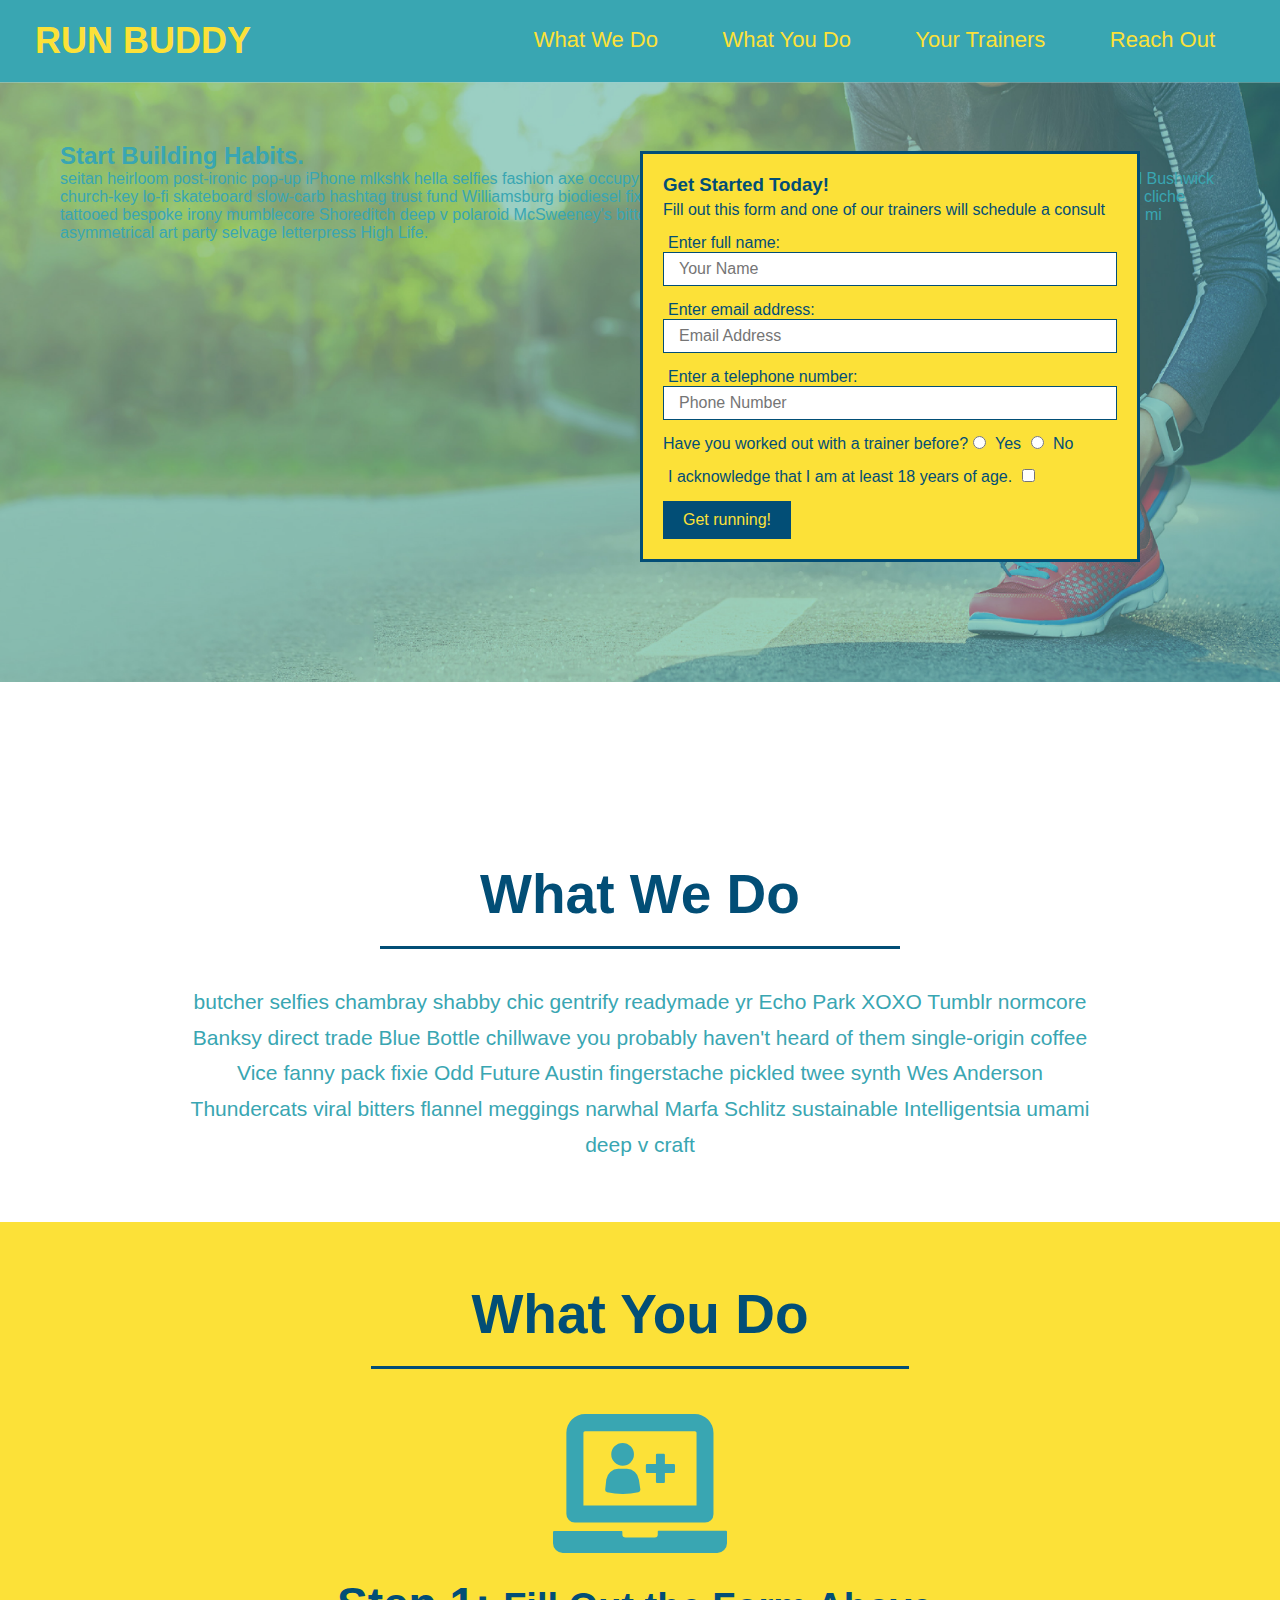
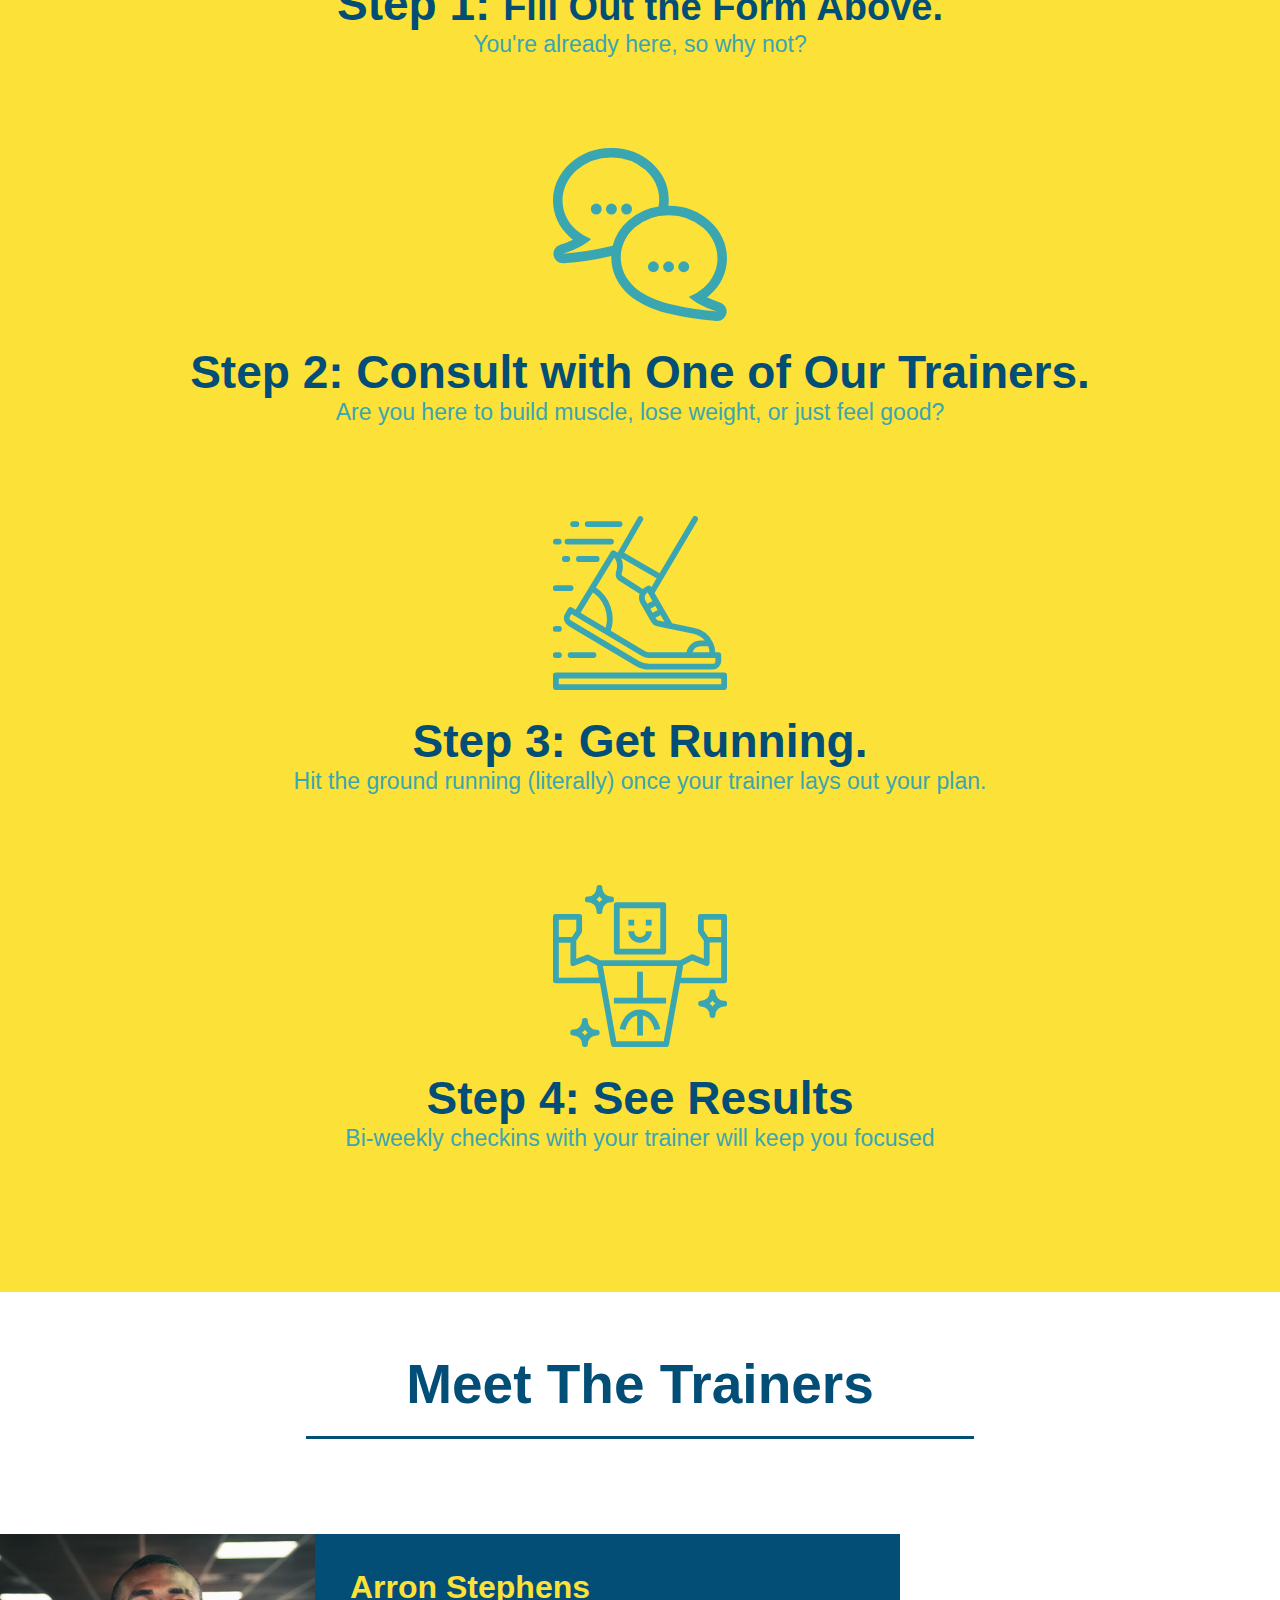
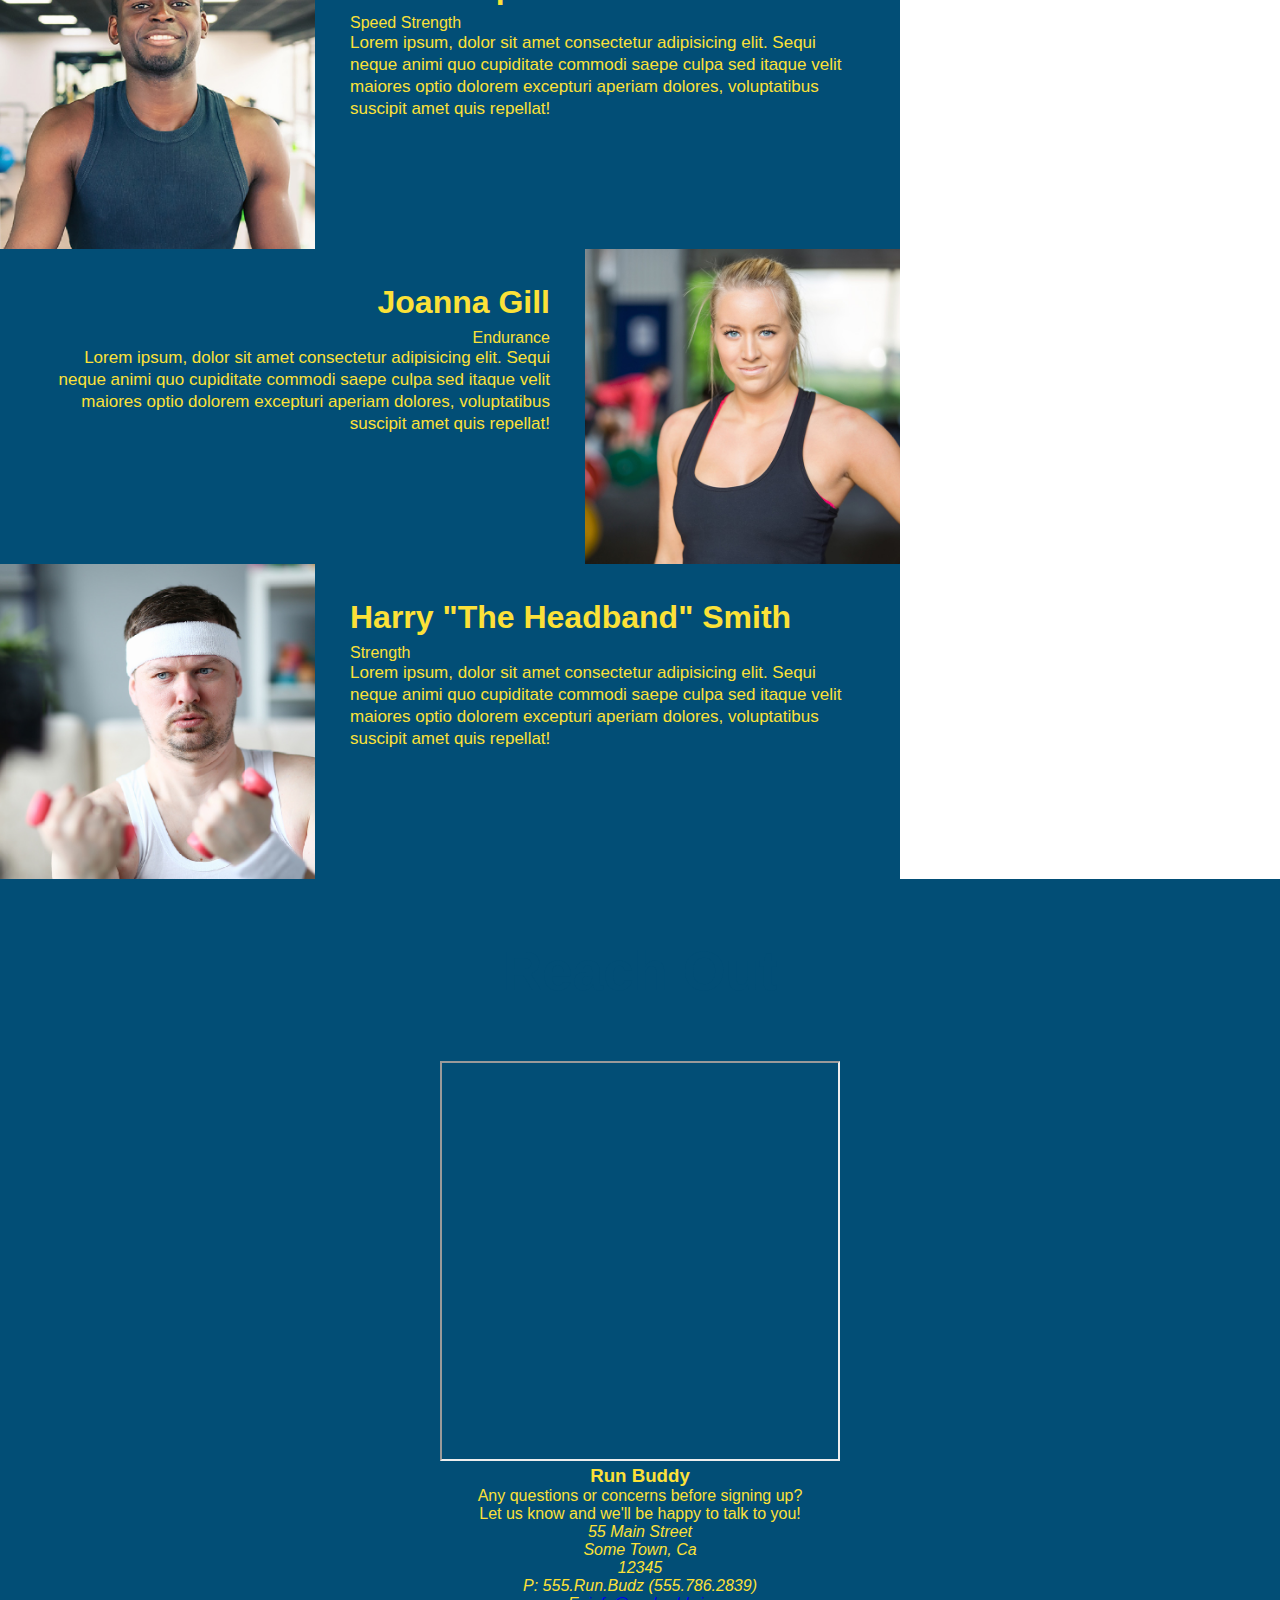
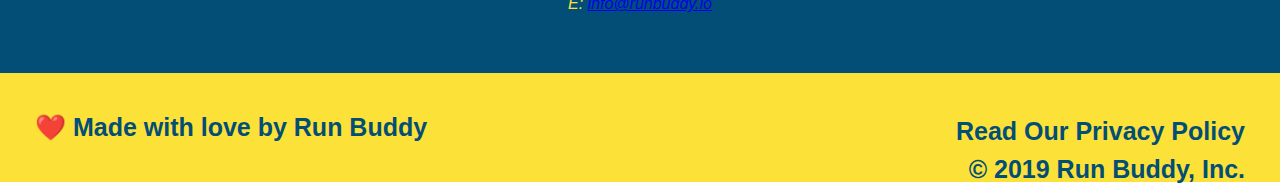
==== index.html @ 5623101f "add content to hero, replace image" ====
<!DOCTYPE html>
<html>
    <head>
        <meta charset="UTF-8" />
        <link rel="stylesheet" href="./assets/style.css" />
    </head>
    <body>
        <header>
        <h1>
            <a href="/">RUN BUDDY</a>
        </h1>
        <nav>
            <!-- Unordered list element-->
            <ul>
                <!--List item element-->
                <li>
                    <!--Anchor element-->
                    <a href="#what-we-do"> What We Do</a>
                </li>
                <li>
                    <a href="#what-you-do">What You Do</a>
                </li>
                <li>
                    <a href="#your-trainers">Your Trainers</a>
                </li>
                <li>
                    <a href="#reach-out">Reach Out</a>
                </li>
            </ul>
        </nav>
        </header>
        <section class="hero">
            <div class="hero-cta">
                <h2>Start Building Habits.</h2>
                <p>
                    seitan heirloom post-ironic pop-up iPhone mlkshk hella selfies fashion axe occupy readymade put a bird on it messenger bag Wes Anderson Schlitz plaid Bushwick church-key lo-fi skateboard slow-carb hashtag trust fund Williamsburg biodiesel fixie farm-to-table 8-bit banjo XOXO Banksy chillwave bicycle rights retro cliche tattooed bespoke irony mumblecore Shoreditch deep v polaroid McSweeney's bitters cray gentrify tofu Marfa you probably haven't heard of them yr banh mi asymmetrical art party selvage letterpress High Life.
                </p>
            </div>
            <div class="hero-form"><h3>Get Started Today!</h3>
                <p>Fill out this form and one of our trainers will schedule a consult</p>
             <!-- Add form element -->
            <form>
                <label for="name">Enter full name:</label>
                <input type="text" placeholder="Your Name" name="name" id="name" class="form-input"/>
                <label for="email">Enter email address:</label>
                <input type="email"placeholder="Email Address" name="email" id="email" class="form-input"/>
                <label for="phone">Enter a telephone number:</label>
                <input type="tel" placeholder="Phone Number" name="phone" id="phone" class="form-input"/>
                <p>
                    Have you worked out with a trainer before?
                    <input type="radio" name="trainer-confirm" id="trainer-yes" />
                    <label for="trainer-yes">Yes</label>
                    <input type="radio" name="trainer-confirm" id="trainer-no" />
                    <label for="trainer-no">No</label>
                </p> 
                <p>
                    <label for="checkbox">
                        I acknowledge that I am at least 18 years of age.
                    </label>
                    <input type="checkbox" name="age-confirm"  id="checkbox" />
                </p>
                <button type="submit">
                    Get running!
                </button>
            </form>
            </div>
        </section>
        <!-- end hero-->
    <section>
    </section>
    <!-- "what we do" section-->
    <section id="what-we-do" class="intro">
        <h2 class="section-title primary-border"> What We Do</h2>
        <p>
            butcher selfies chambray shabby chic gentrify readymade yr Echo Park XOXO Tumblr normcore Banksy direct trade Blue Bottle chillwave you probably haven't heard of them single-origin coffee Vice fanny pack fixie Odd Future Austin fingerstache pickled twee synth Wes Anderson Thundercats viral bitters flannel meggings narwhal Marfa Schlitz sustainable Intelligentsia umami deep v craft
        </p>
    </section>
    <!--"what you do" section-->
    <section id="what-you-do" class="steps">
        <h2 class="section-title secondary-border">What You Do</h2>
        <div>
            <!-- insert this img element-->
            <img src="./assets/step-1.svg" alt="" />
            <h3>Step 1: <span>Fill Out the Form Above.</span></h3>
            <p>You're already here, so why not?</p>
        </div>
        <div>
            <img src="./assets/step-2.svg" alt="" />
            <h3>Step 2: Consult with One of Our Trainers.</h3>
            <p>Are you here to build muscle, lose weight, or just feel good?</p>
            </div>

            <div>
                <img src="assets/step-3.svg" alt="" />
                <h3>Step 3: Get Running.</h3>
                <p>Hit the ground running (literally) once your trainer lays out your plan.</p>
            </div>
            <div>
                <img src="assets/step-4.svg" alt="" />
                <h3>Step 4: See Results</h3>
                <p>Bi-weekly checkins with your trainer will keep you focused</p>
            </div>
    </section>
    <!--"meet the trainers" section-->
    <section id="your-trainers" class="trainers">
        <h2 class="section-title primary-border">Meet The Trainers</h2>
    </section>
    <article class="trainer">
        <img src="./assets/trainer-1.jpg" alt="Arron Stephens in his workout clothes, ready to pump iron" />
        <div class="trainer-bio text-left">
            <h3> Arron Stephens</h3>
            <h4>Speed Strength</h4>
            <p>Lorem ipsum, dolor sit amet consectetur adipisicing elit. Sequi neque animi quo cupiditate commodi saepe culpa sed
                itaque velit maiores optio dolorem excepturi aperiam dolores, voluptatibus suscipit amet quis repellat!
            </p>
        </div>
    </article>
    <article class="trainer">
        <div class="trainer-bio text-right">
            <h3>Joanna Gill</h3>
            <h4>Endurance</h4>
            <p>Lorem ipsum, dolor sit amet consectetur adipisicing elit. Sequi neque animi quo cupiditate commodi saepe culpa sed
                itaque velit maiores optio dolorem excepturi aperiam dolores, voluptatibus suscipit amet quis repellat!
              </p>
        </div>
        <img src="./assets/trainer-2.jpg" alt="Joanna Gill cooling off after a workout" />
    </article>
    <article class="trainer">
        <img src="./assets/trainer-3.jpg" alt="Harry Smith wearing a headband" />
        <div class="trainer-bio text-left">
            <h3>Harry "The Headband" Smith</h3>
            <h4>Strength</h4>
            <p>Lorem ipsum, dolor sit amet consectetur adipisicing elit. Sequi neque animi quo cupiditate commodi saepe culpa sed
                itaque velit maiores optio dolorem excepturi aperiam dolores, voluptatibus suscipit amet quis repellat!
            </p>
        </div>
    </article>
    <!--"reach out" section-->
    <section id="reach-out" class="contact">
        <h2 class="section-title secondary-border">Reach Out</h2>
        <div class="contact-info">
            <iframe src="https://www.google.com/maps/embed?pb=!1m18!1m12!1m3!1d3147.1079747227936!2d-120.42364418397035!3d37.92790791110593!2m3!1f0!2f0!3f0!3m2!1i1024!2i768!4f13.1!3m3!1m2!1s0x8090c49129b6ac57%3A0xb56c7eb95a2cd8bd!2sMain%20St%2C%20California%2095327!5e0!3m2!1sen!2sus!4v1616426329495!5m2!1sen!2sus">
                style="border:0;"
                allowfullscreen=""
                loading="lazy">
            </iframe>
        </div>
        <div>
            <h3>Run Buddy</h3>
            <p>
                Any questions or concerns before signing up?
                <br />
                Let us know and we'll be happy to talk to you!
            </p>
            <address>
                55 Main Street <br/>
                Some Town, Ca <br/>
                12345<br />
                P: 555.Run.Budz (555.786.2839)<br/>
                E: <a href="mailto:info@runbuddy.io">info@runbuddy.io</a>
            </address>
        </div>
    </section>
    <!--footer-->
    <footer>
        <h2><div>
            <a"./privacy-policy.html">Read Our Privacy Policy</a><br />
            &copy; 2019 Run Buddy, Inc.
          </div>❤️ Made with love by Run Buddy</h2>
    <link rel="stylesheet" href="./assets/css/style.css" />
    </footer>
</body>
</html>
---- assets/style.css ----
* {
  margin: 0;
  padding: 0;
  box-sizing: border-box;
}
body {
    /* more on this crazy alphanumerical value in a minute! */
    color: #39a6b2;
    font-family: Helvetica, Arial, sans-serif;
  }
  /* apply styles to <header> */
header {
    padding: 20px 35px;
    background-color: #39a6b2;
  }
  header h1 {
    font-weight: bold;
    font-size: 36px;
    color: #fce138;
    margin: 0;
    display: inline;
  }
  
  header a {
    text-decoration: none;
    color: #fce138;
  }
  header nav {
    float: right;
    margin: 7px 0;
  }
  header nav ul li {
    display: inline;
  }
  header nav ul li a {
    margin: 0 30px;
    font-weight: lighter;
    font-size: 22px;
  }
  footer {
    background: #fce138;
    width: 100%;
    padding: 40px 35px;
  }
  footer h2 {
  display: inline;
  color: #024e76;
  font-size: 25px;
  margin: 0;
}
footer div {
  float: right;
  line-height: 1.5;
  text-align: right;
}
footer a {
  color: #024e76;
}
section {
  padding:60px;
}
/* Hero Style Start */
.hero {
  background-image: url("hero-bg.jpg");
  height: 600px;
  background-size: cover;
  background-position: center;
  position:relative;
}
/*Hero Style End */
.hero-form {
  color: #024e76;
  background-color: #fce138;
  padding: 20px;
  width:500px;
  border: solid 3px #024e76;
  position:absolute;
  bottom: 120px;
  right: 140px;


}
.hero-form p {
  margin: 5px 0 15px 0;
}
.h3 {
  font-size: 7px;
  margin: 0;
}
.form-input{
  border: 1px solid #024e76;
  display:block;
  padding: 7px 15px;
  font-size: 16px;
  color: #024e76;
  width: 100%;
  margin-bottom: 15px
}
.hero-form label {
  margin: 0 5px;
}
.hero-form button {
  color: #fce138;
  background-color: #024e76;
  border: none;
  padding: 10px 20px;
  font-size: 16px;
}
.intro {
  text-align: center;
}
.intro p {
  line-height: 1.7;
  color: #39a6b2;
  width: 80%;
  font-size: 21px;
  margin: 0 auto;
}
.steps {
  text-align: center;
  background: #fce138;
}
.section-title {
  font-size: 55px;
  color: #024e76;
  margin-bottom: 35px;
  padding: 0 100px 20px 100px;
  display: inline-block;
  border-bottom: 3px solid;
}

.primary-border {
  border-color: #fce138;
}

.secondary-border {
  border-color: #39a6b2;
}
.steps div {
  margin-bottom: 80px;
}
.steps img {
  width: 15%;
  margin: 10px 0 ;
}
.steps h3 {
  color: #024e76;
  font-size: 46px;
  margin-top: 10px;
}
.steps p {
  color: #39a6b2;
  font-size: 23px;
}
.steps span {
  font-size: 38px;
}
.trainers {
  text-align: center;
}
.trainer {
  width: 900px;
  margin: 0 auto 30 px auto;
  background: #024e76;
  color :#fce138;
  overflow: auto
}
.trainer img {
  width: 35%;
  float: left;
}
.trainer-bio {
  padding: 35px;
  float: left;
  width: 65%;
}
.text-left {
  text-align: left;
}
.text-right {
  text-align: right;
}
.trainer-bio h3 {
  font-size: 32px;
  margin-bottom: 8px
}
.trainer-bio h4 {
  font-weight: lighter;
  font-size: 26 px;
  margin-bottom: 25 px;
}
.trainer-bio p {
  font-size: 17px;
  line-height: 1.3;
}
.contact {
  background-color: #024e76;
  text-align: center;
  color: #fce138;
}
.section-title {
  color: #024e76;
  display: inline-block;
  border-bottom: 3px solid;
  margin-bottom: 35px;

}
.contact-info iframe {
width: 400px;
height: 400px;
}
.contact-info div {
  width:410px;
  display: inline-block;
  vertical-align: top;
  text-align: left;
  margin: 30px 0 0 60px;
  color: white;
}
.contact-info h3{
color: #fce138;
font-size: 32px;
}
.contact-info p, .contact-info address {
  margin: 20px 0;
  line-height: 1.5;
  font-size: 20px;
  font-style: normal;
}
.contact-info a {
  color: #fce138;
}
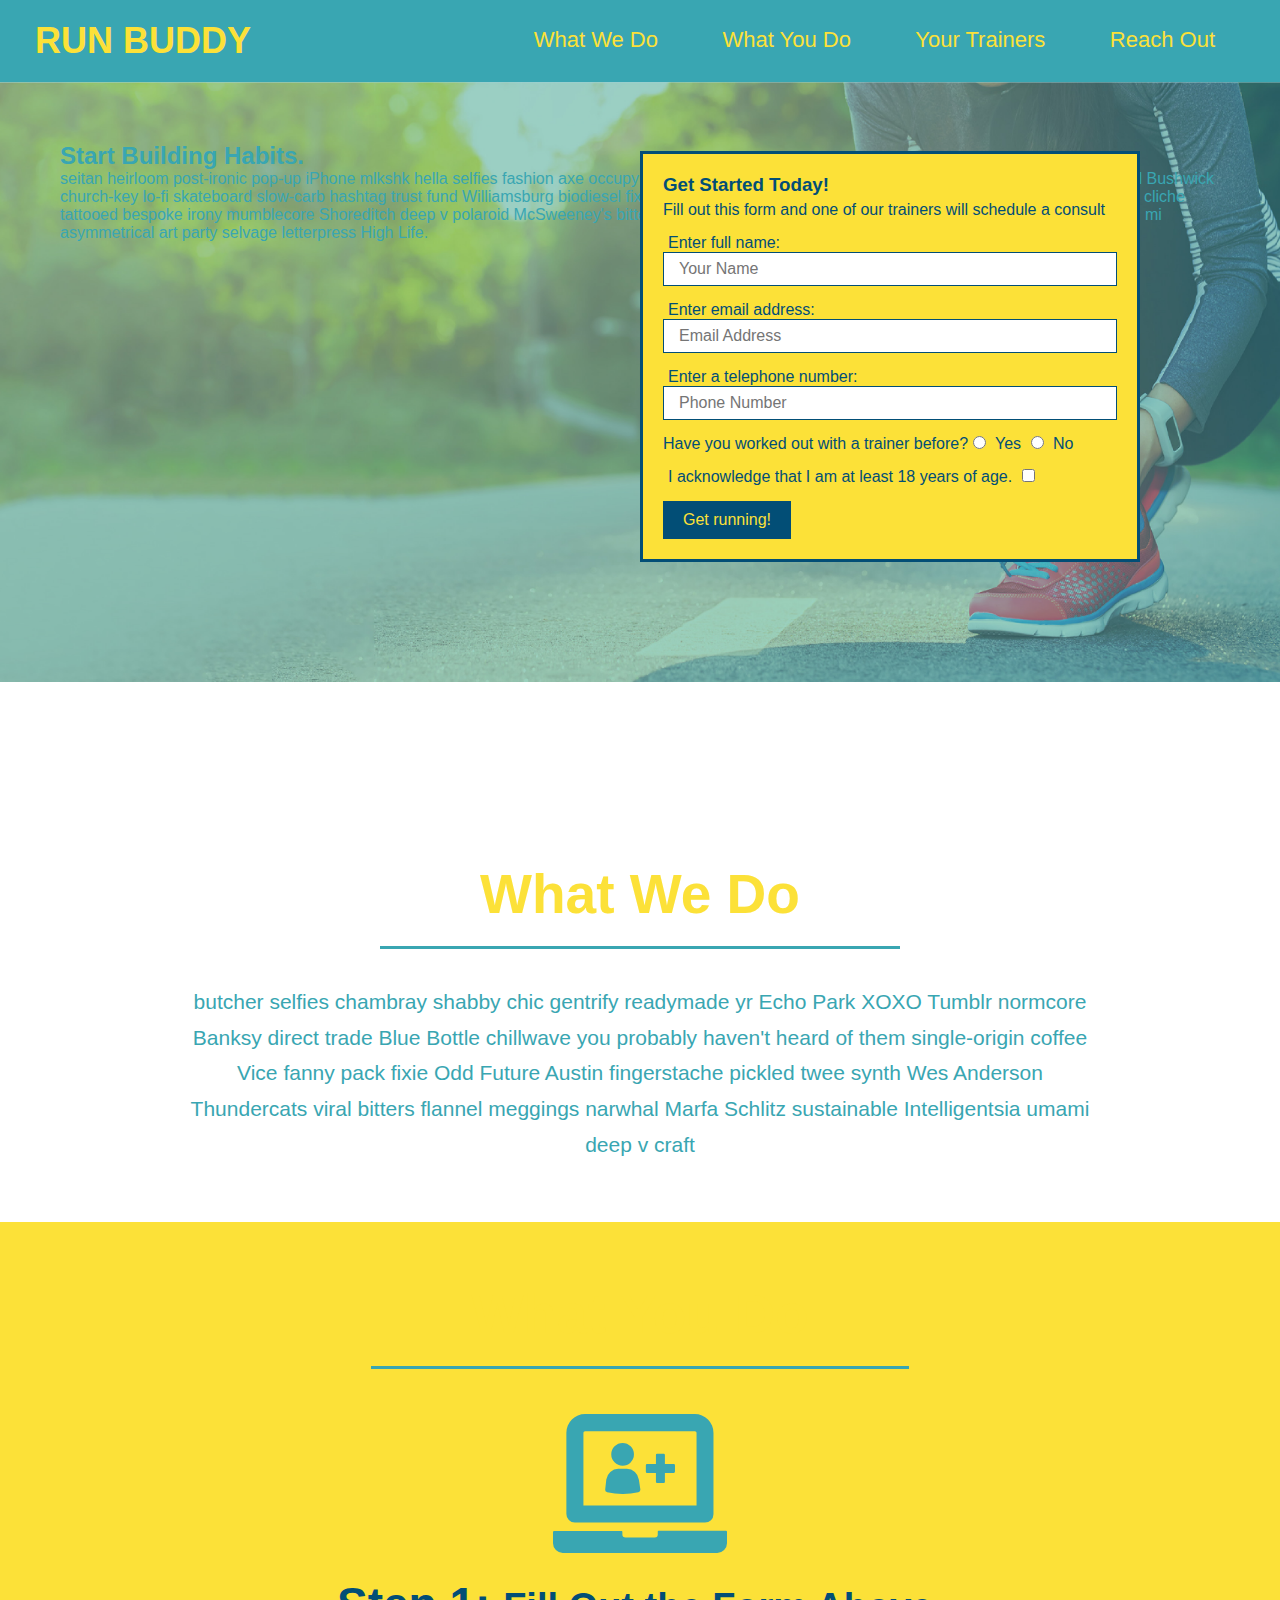
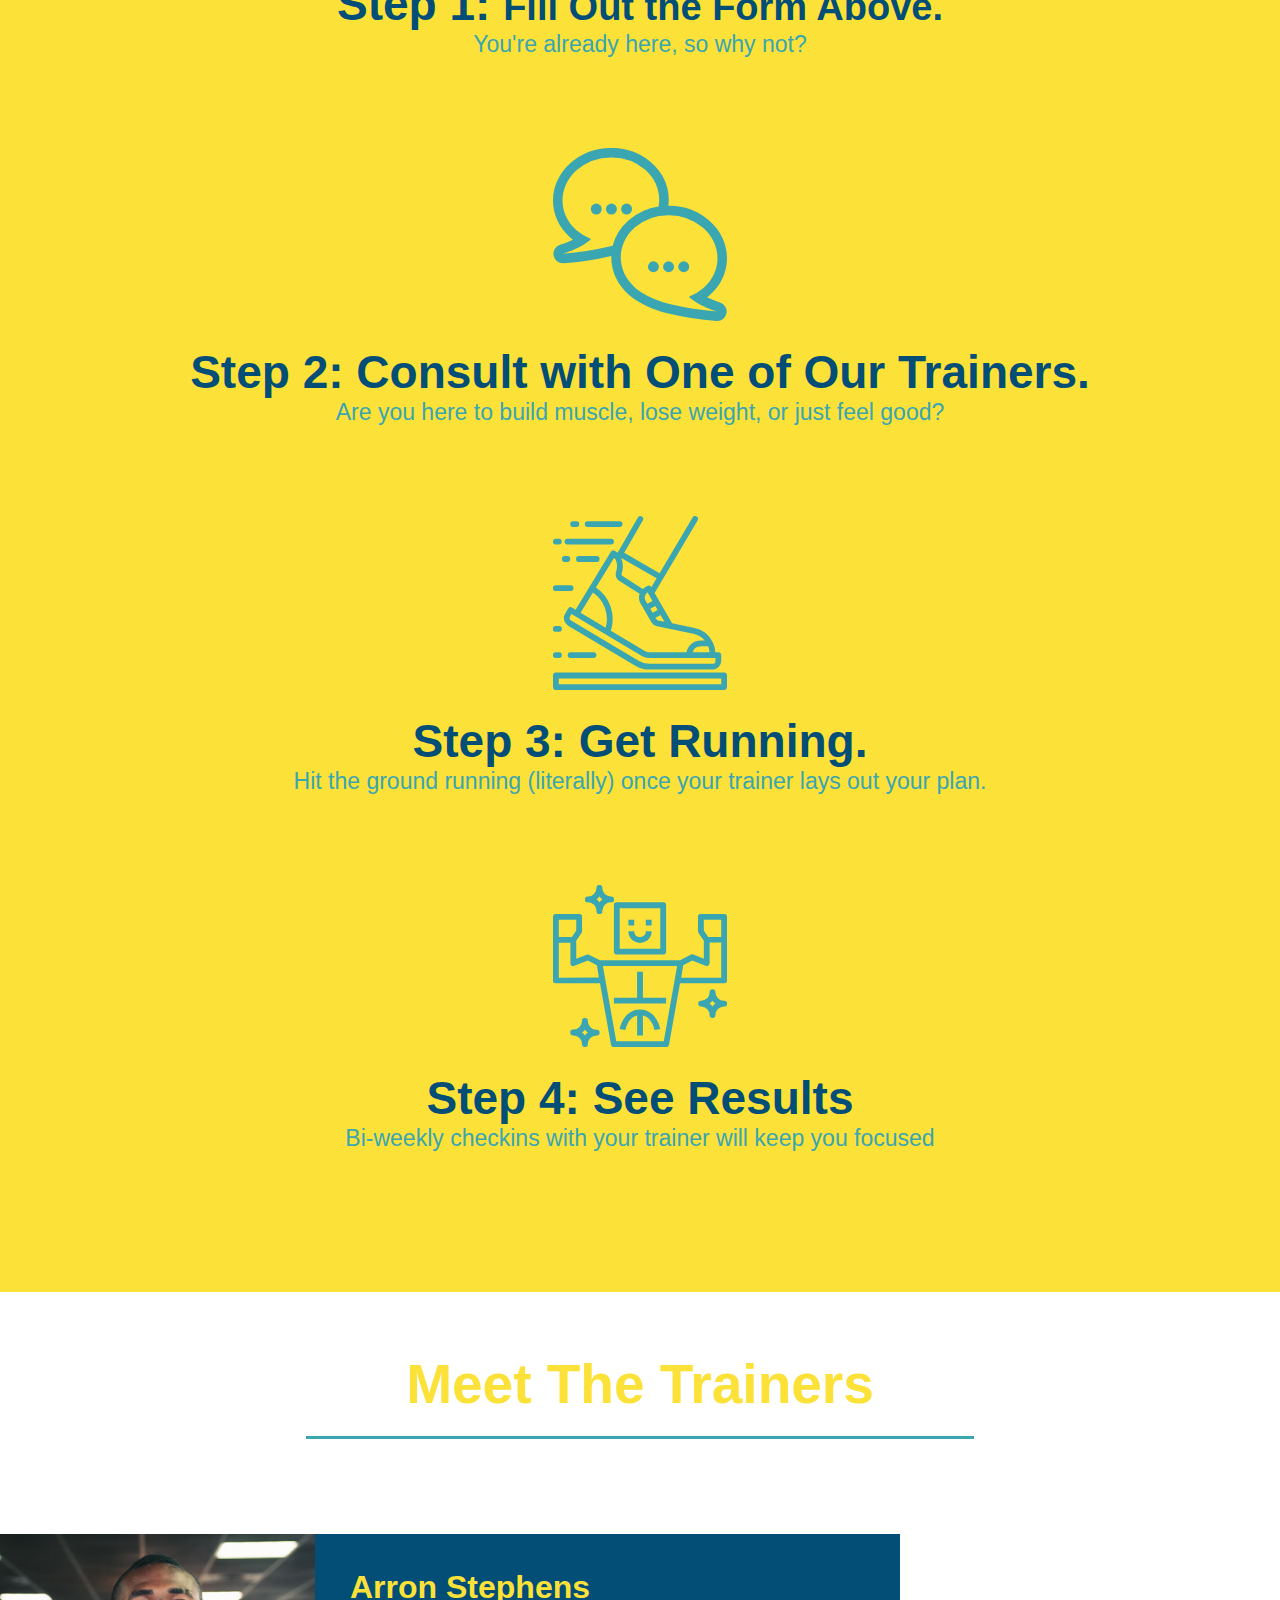
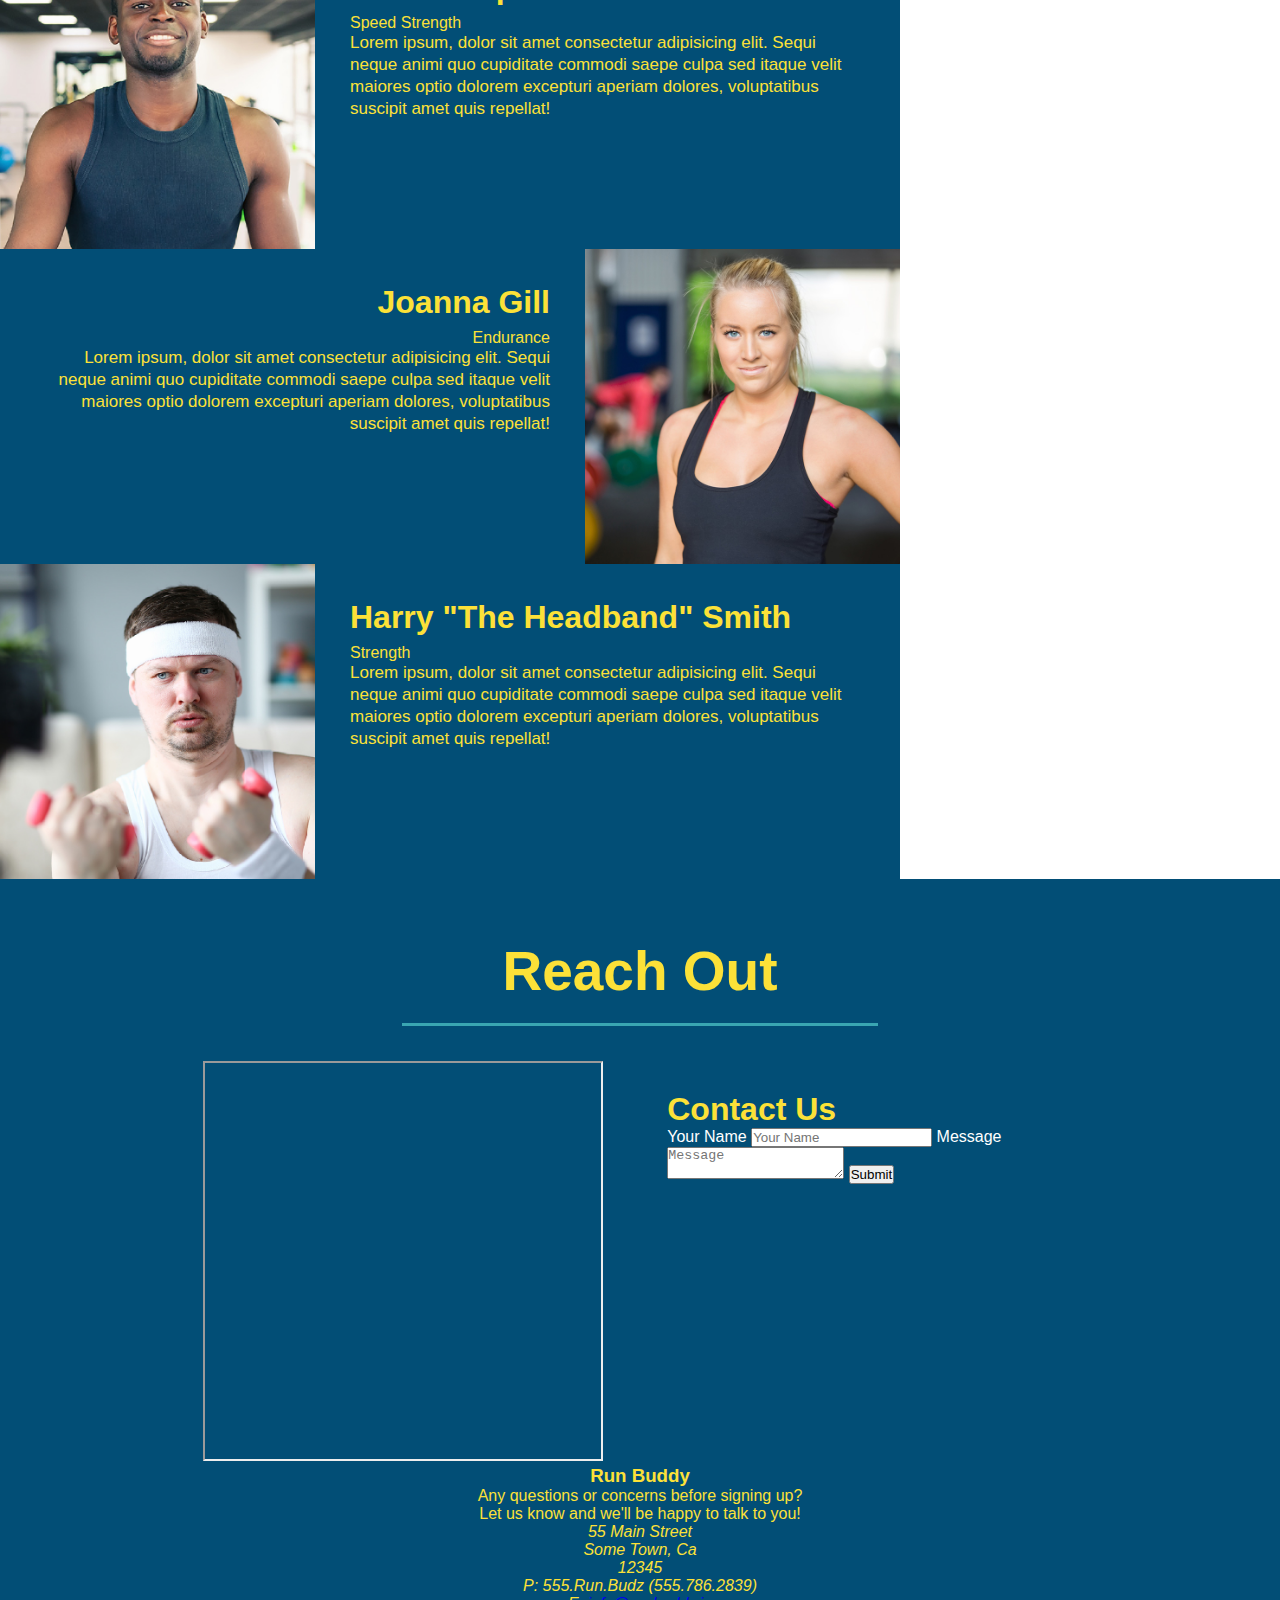
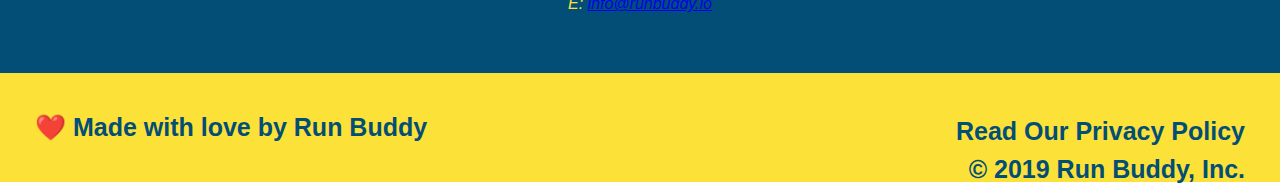
==== commit 53c90bb1: "add contact form and fix section title issue" ====
--- a/index.html
+++ b/index.html
@@ -144,6 +144,17 @@
                 allowfullscreen=""
                 loading="lazy">
             </iframe>
+            <div class="contact-form">
+            <h3>Contact Us</h3>
+            <form>
+                <label for="contact-name">Your Name</label>
+                <input type="text" id="contact-name" placeholder="Your Name" />
+
+                <label for="contact-message">Message</label>
+                <textarea id="contact-message" placeholder="Message"></textarea>
+                <button type="submit">Submit</button>
+            </form>
+        </div>    
         </div>
         <div>
             <h3>Run Buddy</h3>
--- a/assets/style.css
+++ b/assets/style.css
@@ -199,9 +199,9 @@
   color: #fce138;
 }
 .section-title {
-  color: #024e76;
+  color: #fce138;
   display: inline-block;
-  border-bottom: 3px solid;
+  border-bottom: 3px solid #39a6b2;
   margin-bottom: 35px;
 
 }
@@ -229,4 +229,4 @@
 }
 .contact-info a {
   color: #fce138;
-}+}
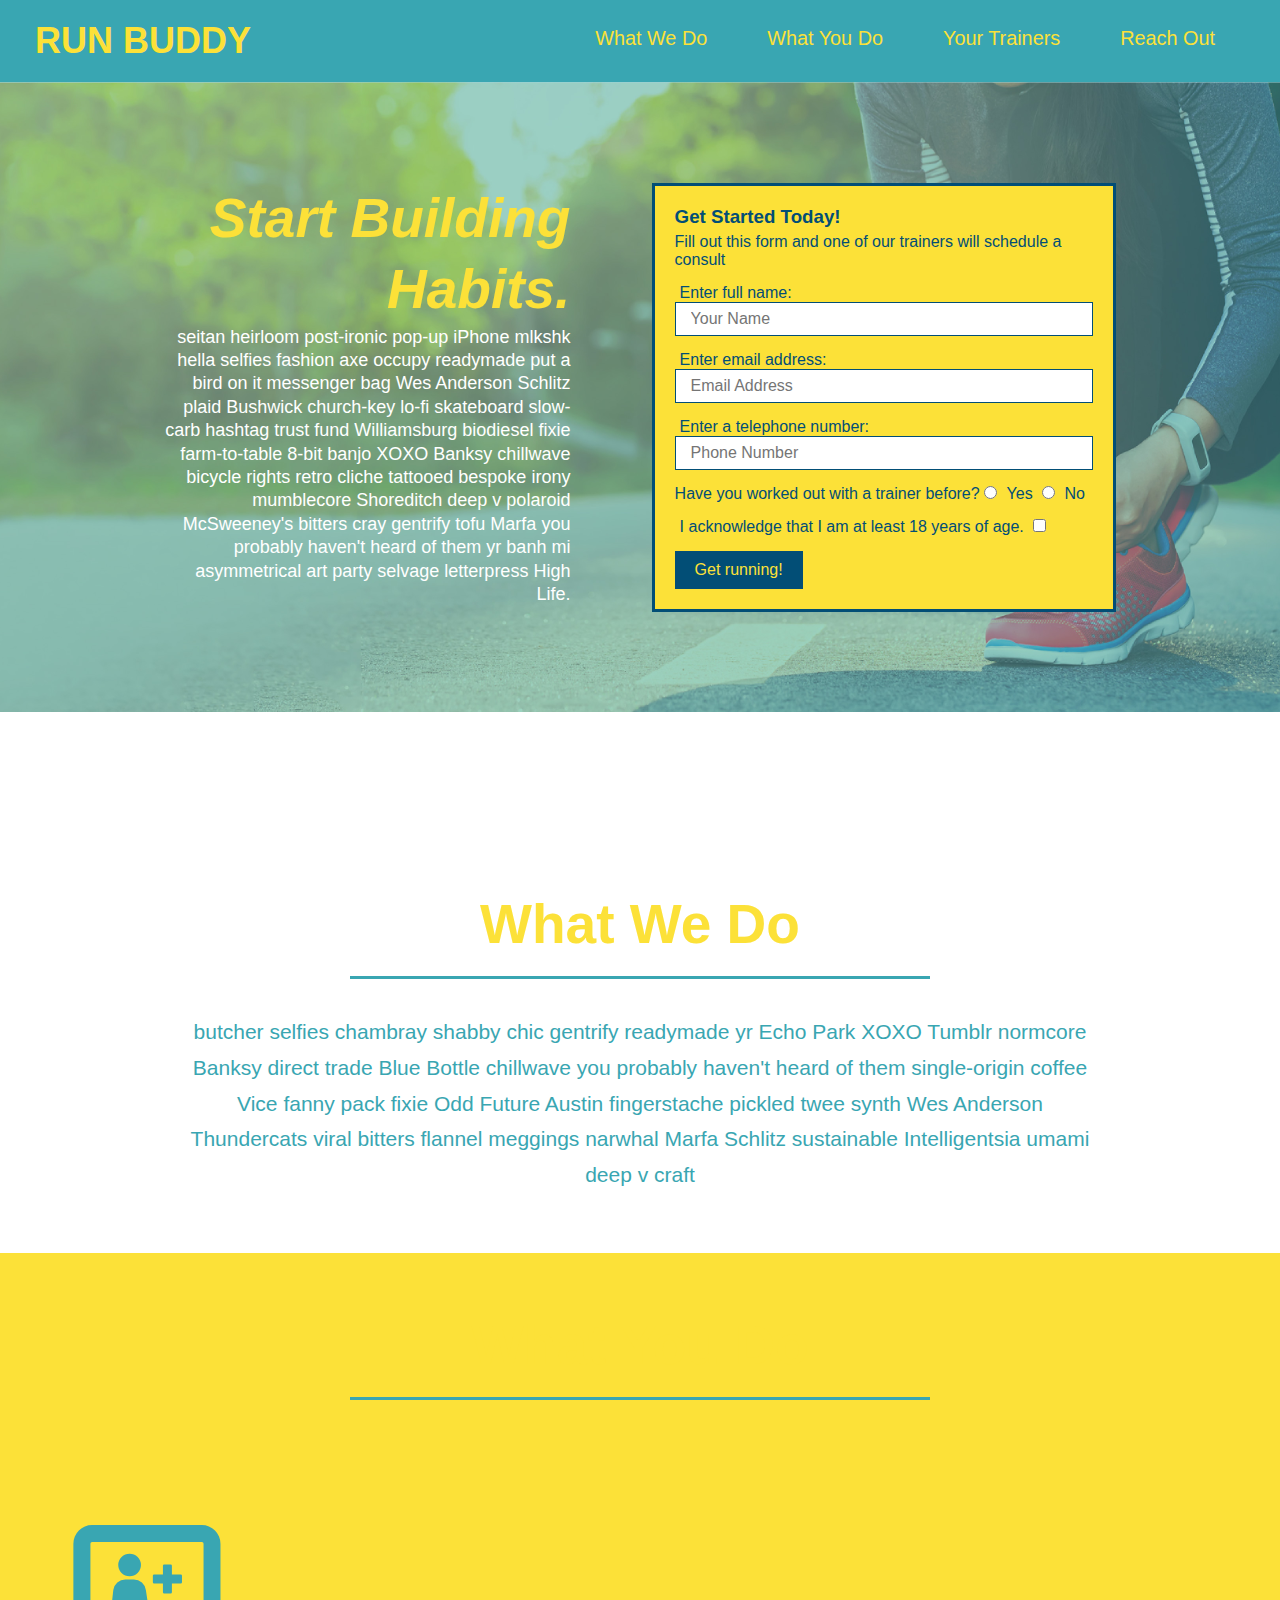
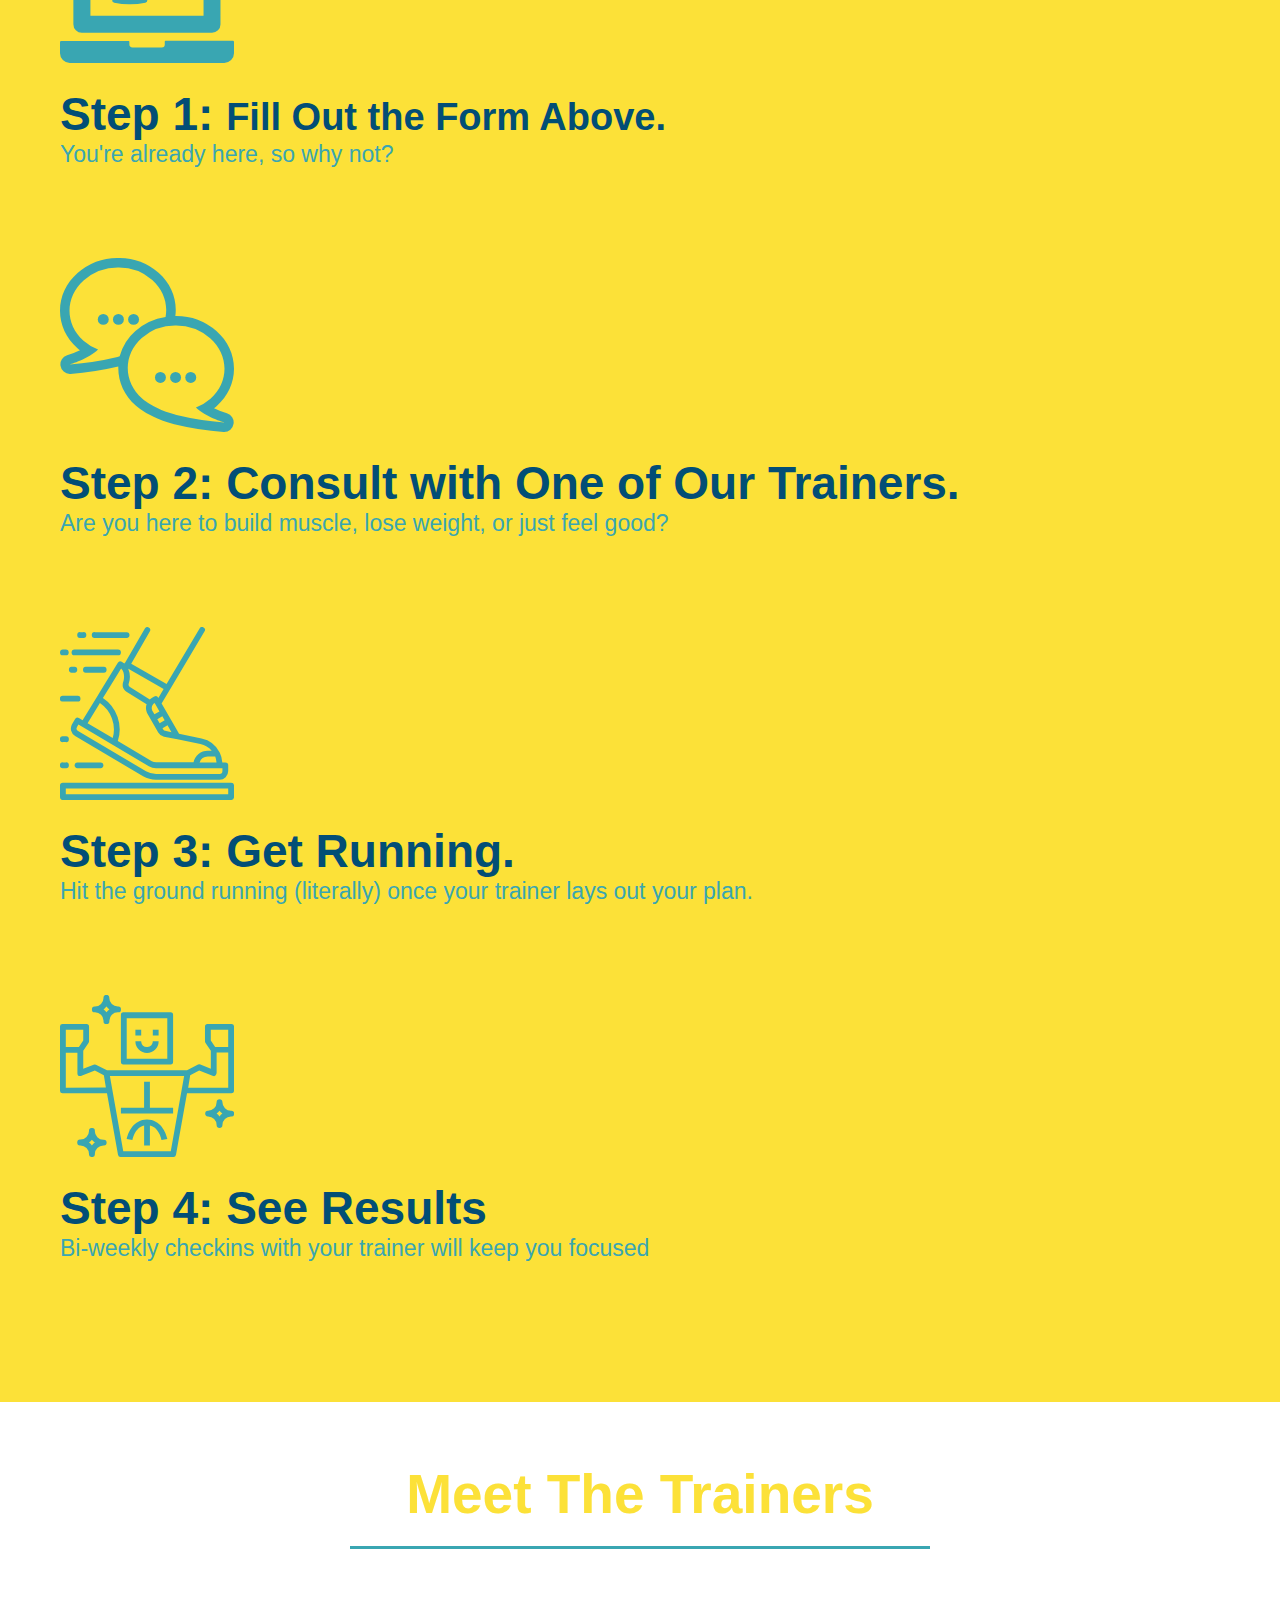
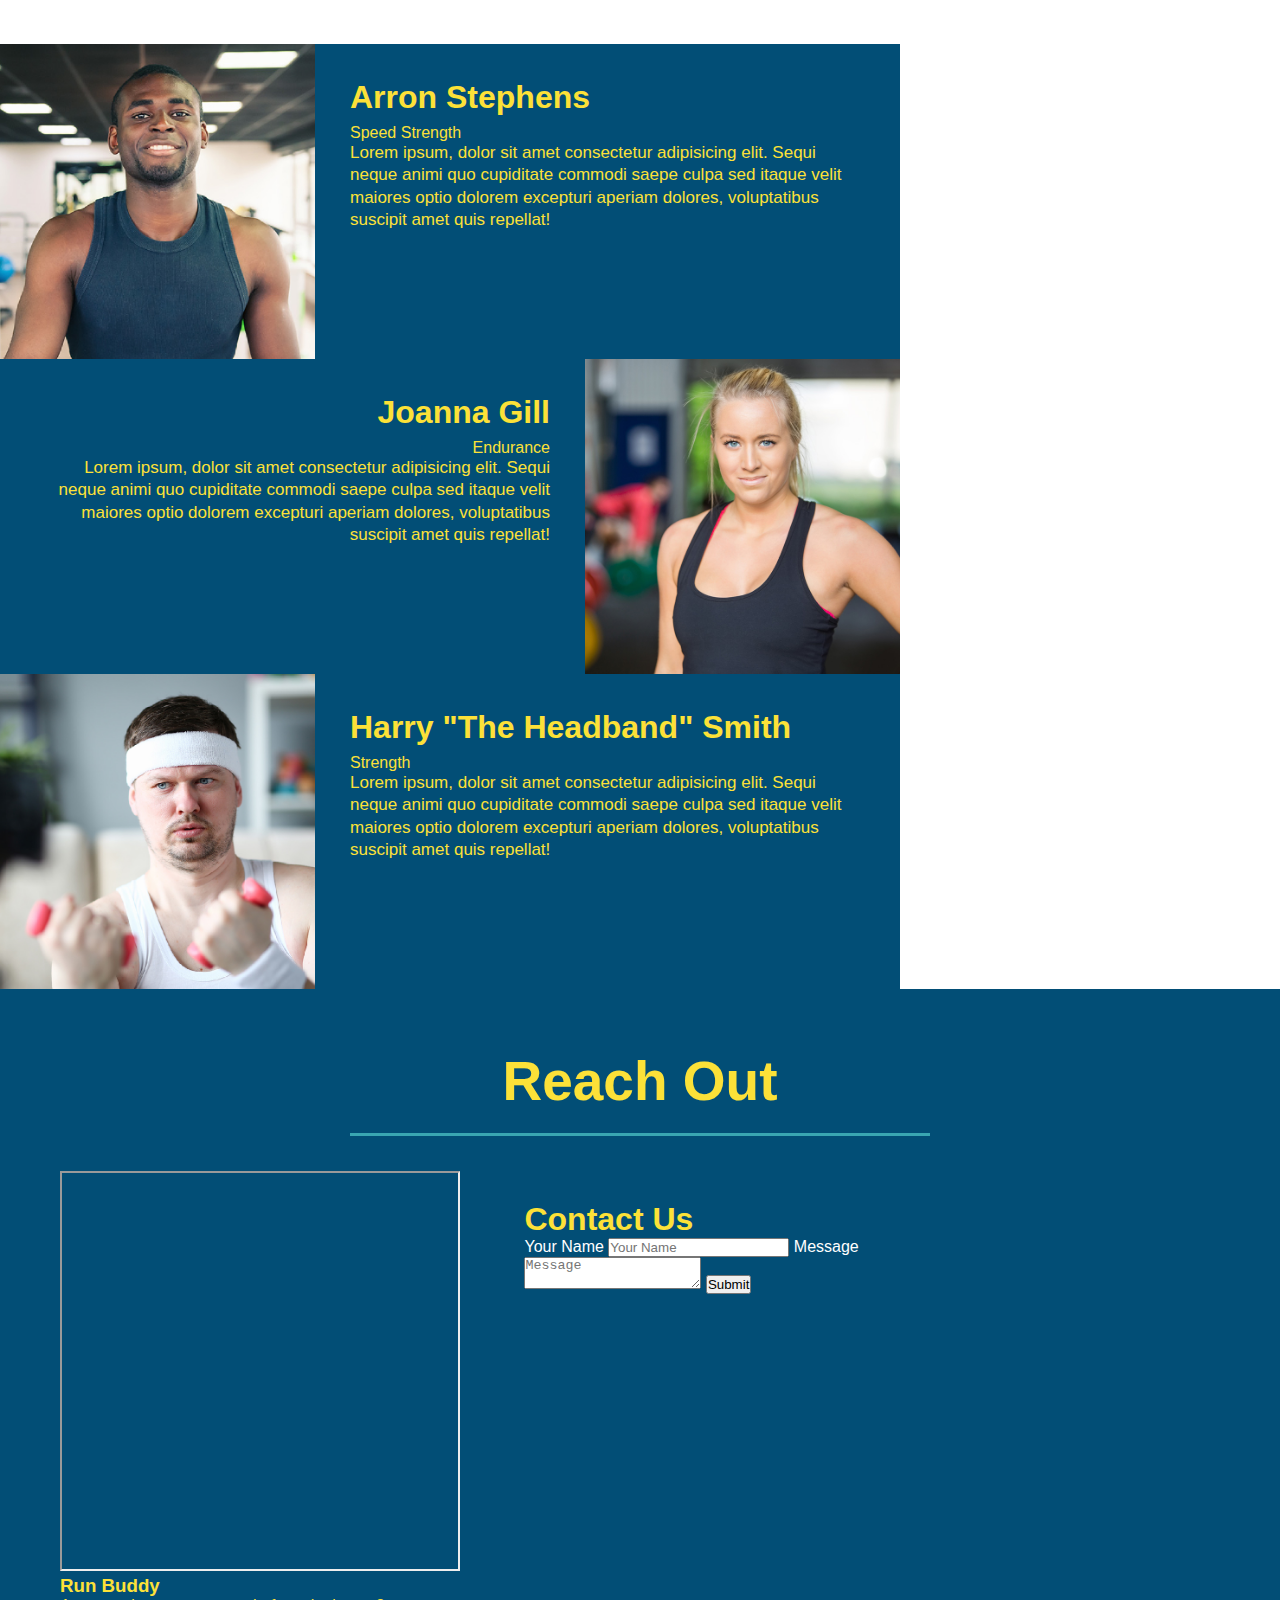
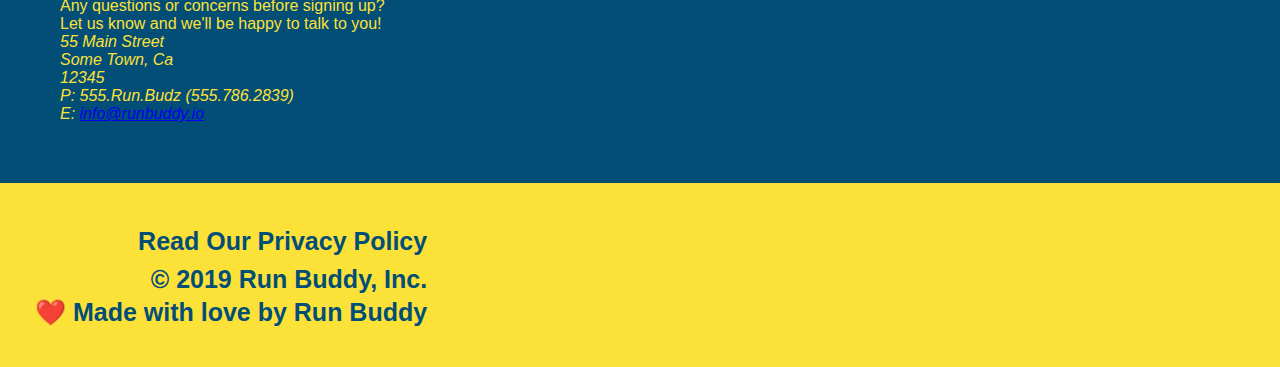
==== commit f8b03527: "flexbox stuff" ====
--- a/index.html
+++ b/index.html
@@ -70,14 +70,24 @@
     </section>
     <!-- "what we do" section-->
     <section id="what-we-do" class="intro">
-        <h2 class="section-title primary-border"> What We Do</h2>
-        <p>
+        <div class="flex-row">
+            <h2 class="section-title primary-border"> 
+                What We Do
+            </h2>
+            </div>
+            <div class="flex-row">
+            <p>
             butcher selfies chambray shabby chic gentrify readymade yr Echo Park XOXO Tumblr normcore Banksy direct trade Blue Bottle chillwave you probably haven't heard of them single-origin coffee Vice fanny pack fixie Odd Future Austin fingerstache pickled twee synth Wes Anderson Thundercats viral bitters flannel meggings narwhal Marfa Schlitz sustainable Intelligentsia umami deep v craft
         </p>
+        </div>
     </section>
     <!--"what you do" section-->
     <section id="what-you-do" class="steps">
-        <h2 class="section-title secondary-border">What You Do</h2>
+        <div class="flex-row">
+        <h2 class="section-title secondary-border">
+            What You Do
+          </h2>
+        </div>
         <div>
             <!-- insert this img element-->
             <img src="./assets/step-1.svg" alt="" />
@@ -103,7 +113,11 @@
     </section>
     <!--"meet the trainers" section-->
     <section id="your-trainers" class="trainers">
-        <h2 class="section-title primary-border">Meet The Trainers</h2>
+        <div class="flex-row">
+        <h2 class="section-title primary-border">
+            Meet The Trainers
+        </h2>
+        </div>
     </section>
     <article class="trainer">
         <img src="./assets/trainer-1.jpg" alt="Arron Stephens in his workout clothes, ready to pump iron" />
@@ -137,7 +151,11 @@
     </article>
     <!--"reach out" section-->
     <section id="reach-out" class="contact">
-        <h2 class="section-title secondary-border">Reach Out</h2>
+        <div class="flex-row">
+        <h2 class="section-title secondary-border">
+            Reach Out
+        </h2>
+        </div>
         <div class="contact-info">
             <iframe src="https://www.google.com/maps/embed?pb=!1m18!1m12!1m3!1d3147.1079747227936!2d-120.42364418397035!3d37.92790791110593!2m3!1f0!2f0!3f0!3m2!1i1024!2i768!4f13.1!3m3!1m2!1s0x8090c49129b6ac57%3A0xb56c7eb95a2cd8bd!2sMain%20St%2C%20California%2095327!5e0!3m2!1sen!2sus!4v1616426329495!5m2!1sen!2sus">
                 style="border:0;"
--- a/assets/style.css
+++ b/assets/style.css
@@ -12,44 +12,53 @@
 header {
     padding: 20px 35px;
     background-color: #39a6b2;
+    display: flex;
+    justify-content: space-between;
+    flex-wrap: wrap;
   }
   header h1 {
     font-weight: bold;
     font-size: 36px;
     color: #fce138;
     margin: 0;
-    display: inline;
+  
   }
   
   header a {
     text-decoration: none;
     color: #fce138;
   }
-  header nav {
-    float: right;
+  header nav ul {
+    display: flex;
+    flex-wrap: wrap;
+    justify-content: space-between;
+    align-items: center;
+    list-style: none;
+    
     margin: 7px 0;
   }
-  header nav ul li {
-    display: inline;
-  }
+  
   header nav ul li a {
     margin: 0 30px;
     font-weight: lighter;
-    font-size: 22px;
+    font-size: 1.55vw;
   }
   footer {
+    display:flex;
     background: #fce138;
     width: 100%;
     padding: 40px 35px;
+    justify-content: space-between;
+    flex-wrap: wrap;
   }
   footer h2 {
-  display: inline;
+  
   color: #024e76;
   font-size: 25px;
   margin: 0;
 }
 footer div {
-  float: right;
+  
   line-height: 1.5;
   text-align: right;
 }
@@ -62,24 +71,21 @@
 /* Hero Style Start */
 .hero {
   background-image: url("hero-bg.jpg");
-  height: 600px;
   background-size: cover;
   background-position: center;
-  position:relative;
+  display:flex;
+  justify-content: center;
+  flex-wrap: wrap;
 }
 /*Hero Style End */
 .hero-form {
   color: #024e76;
   background-color: #fce138;
   padding: 20px;
-  width:500px;
   border: solid 3px #024e76;
-  position:absolute;
-  bottom: 120px;
-  right: 140px;
-
-
-}
+  width: 40%;
+  margin: 3.5%;
+  }
 .hero-form p {
   margin: 5px 0 15px 0;
 }
@@ -105,9 +111,6 @@
   border: none;
   padding: 10px 20px;
   font-size: 16px;
-}
-.intro {
-  text-align: center;
 }
 .intro p {
   line-height: 1.7;
@@ -115,17 +118,14 @@
   width: 80%;
   font-size: 21px;
   margin: 0 auto;
+  text-align: center;
 }
 .steps {
-  text-align: center;
   background: #fce138;
 }
 .section-title {
   font-size: 55px;
   color: #024e76;
-  margin-bottom: 35px;
-  padding: 0 100px 20px 100px;
-  display: inline-block;
   border-bottom: 3px solid;
 }
 
@@ -156,7 +156,7 @@
   font-size: 38px;
 }
 .trainers {
-  text-align: center;
+  
 }
 .trainer {
   width: 900px;
@@ -195,7 +195,6 @@
 }
 .contact {
   background-color: #024e76;
-  text-align: center;
   color: #fce138;
 }
 .section-title {
@@ -203,7 +202,10 @@
   display: inline-block;
   border-bottom: 3px solid #39a6b2;
   margin-bottom: 35px;
-
+  padding-bottom: 20px;
+  text-align: center;
+  margin: 0 auto 35px auto;
+  width: 50%;
 }
 .contact-info iframe {
 width: 400px;
@@ -230,3 +232,20 @@
 .contact-info a {
   color: #fce138;
 }
+
+.hero-cta {
+  width: 35%;
+  text-align: right;
+  margin: 3.5%;
+  color: #fff;
+  font-size: 18px;
+  line-height: 1.3;
+}
+.hero-cta h2 {
+  font-style: italic;
+  font-size: 55px;
+  color: #fce138;
+}
+.flex-row {
+  display: flex;
+}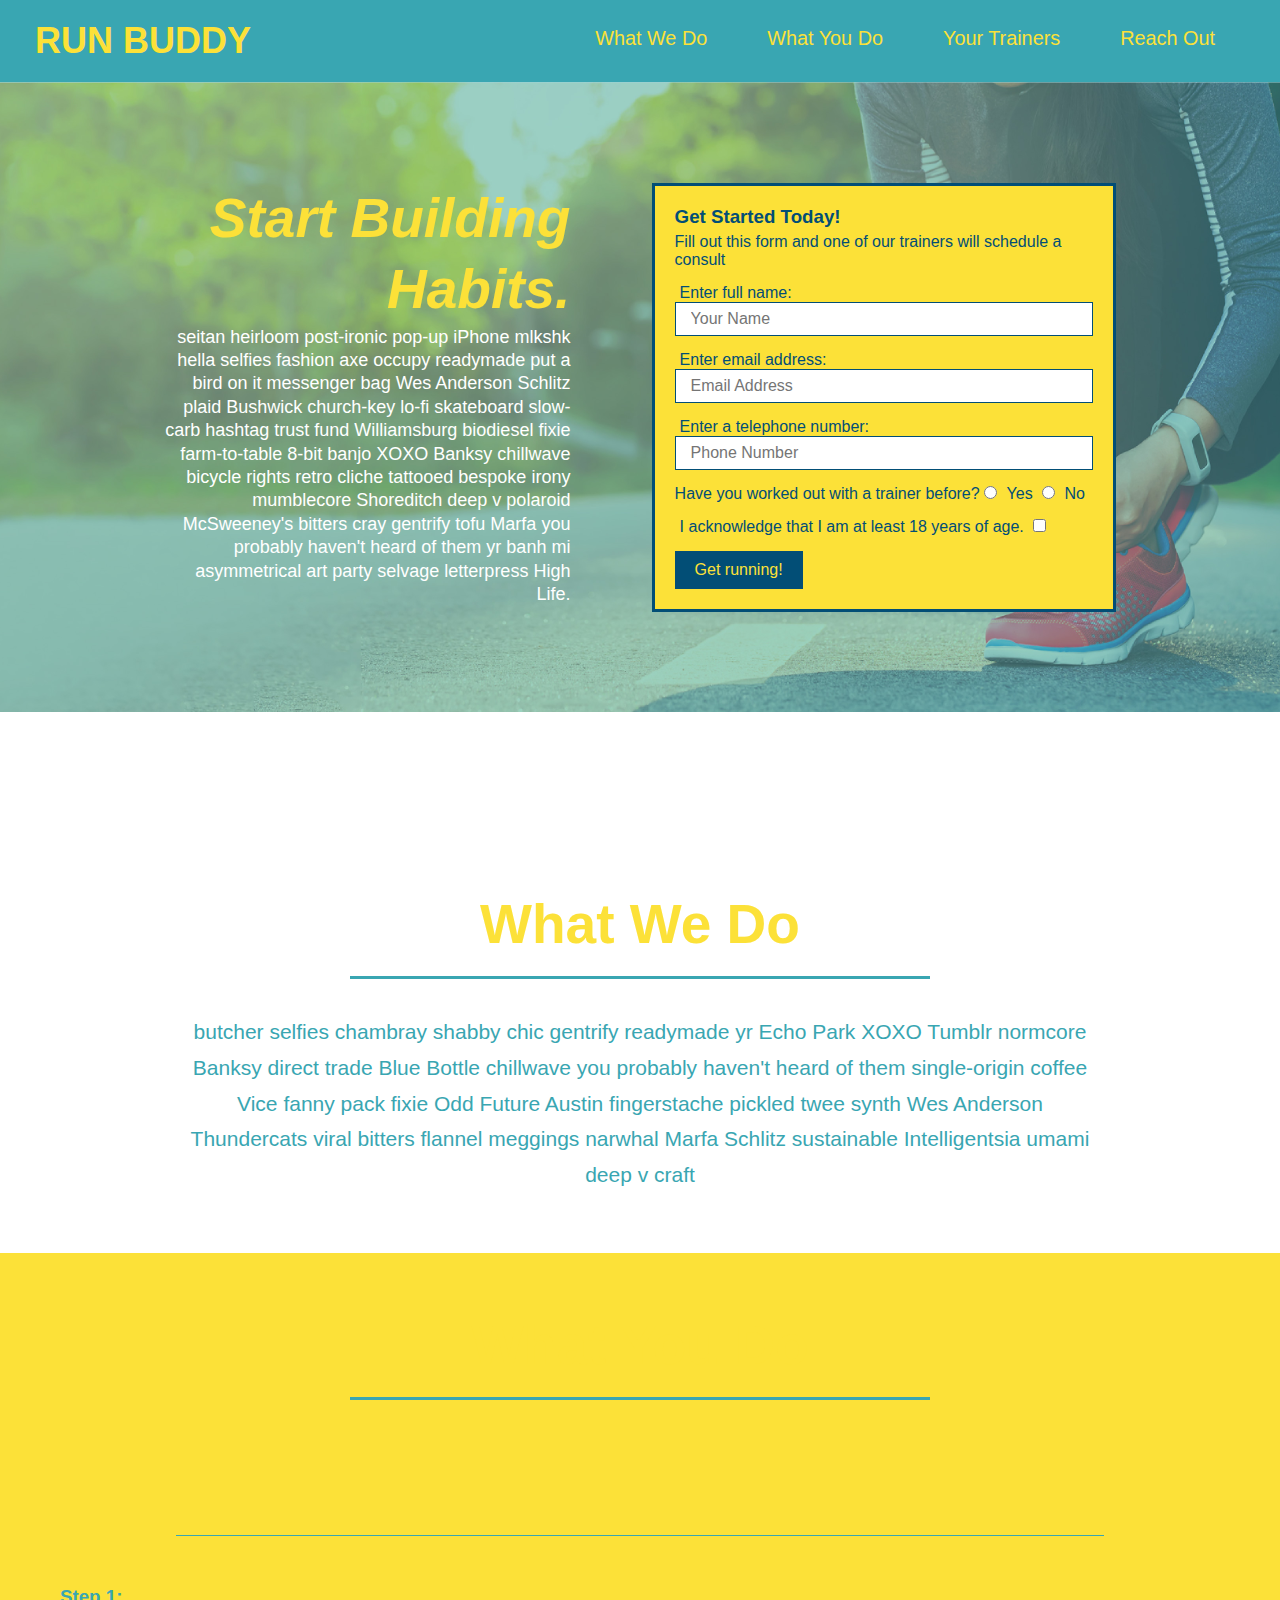
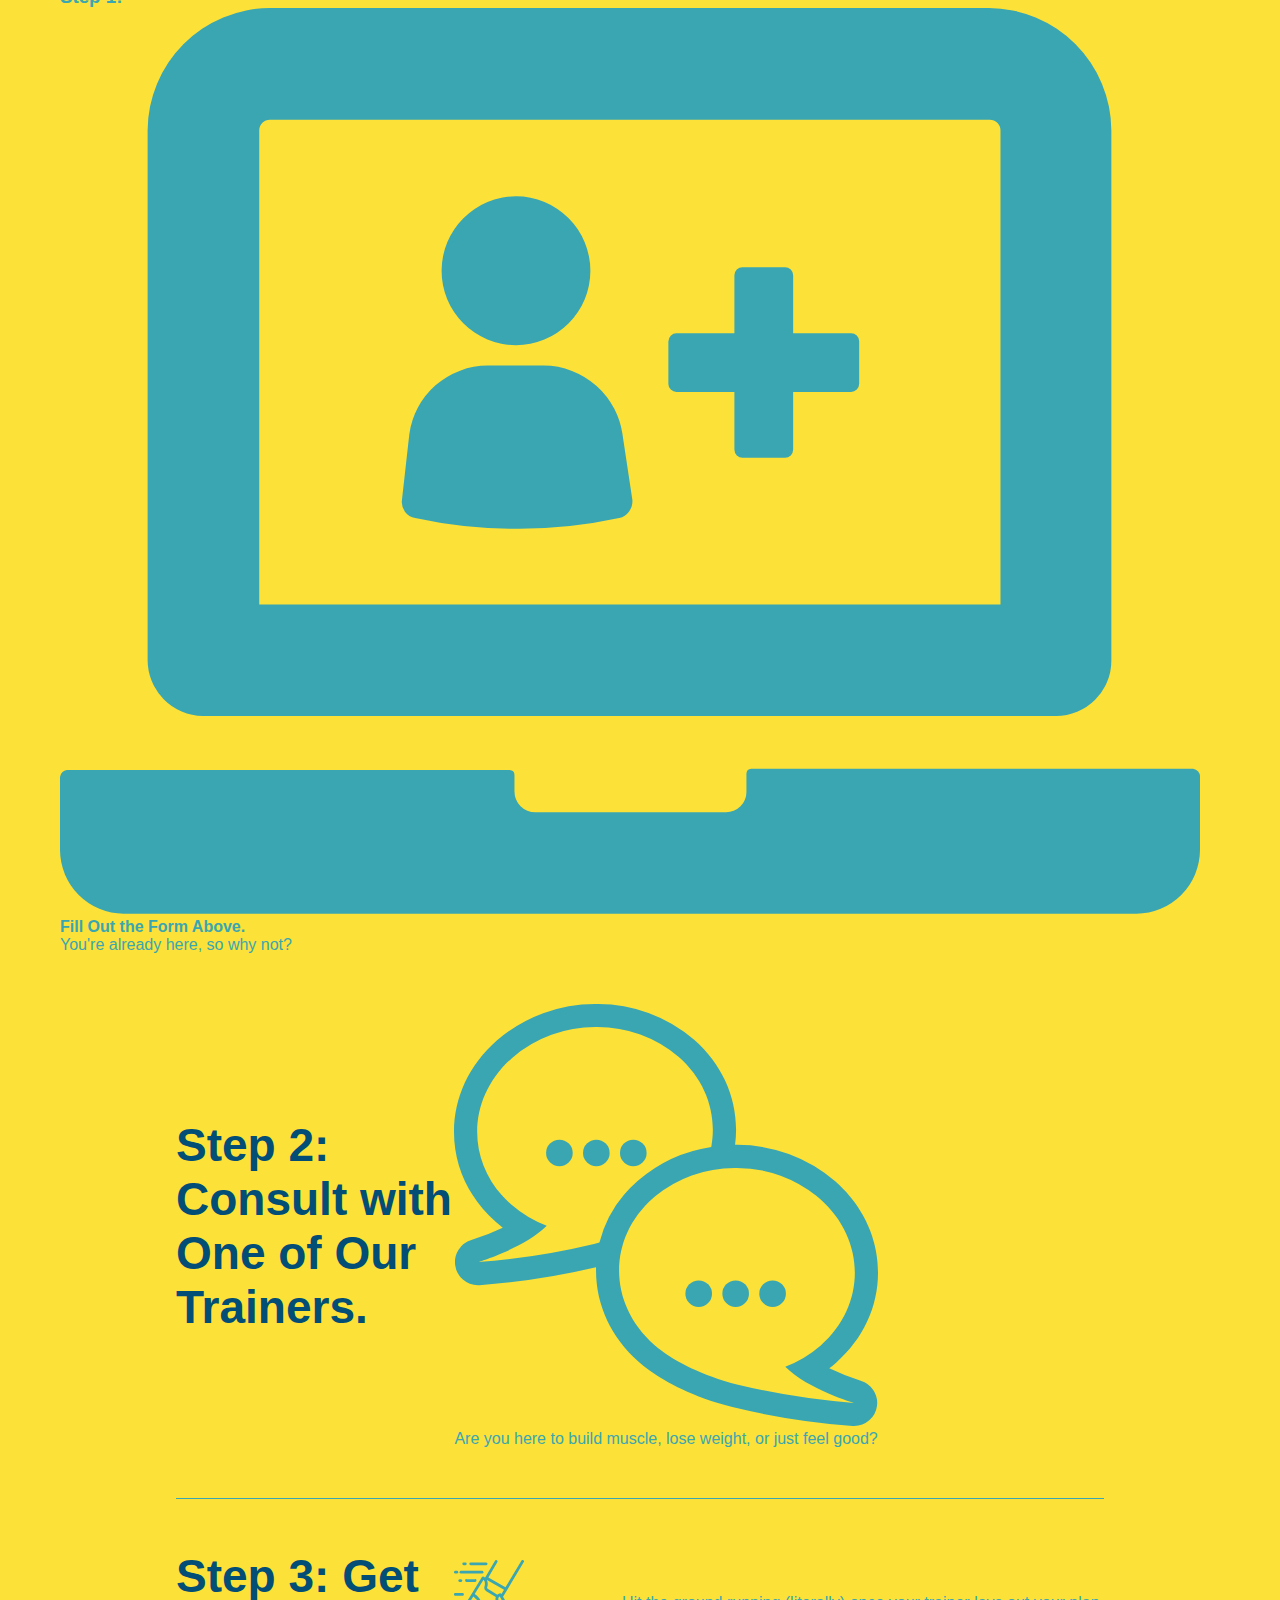
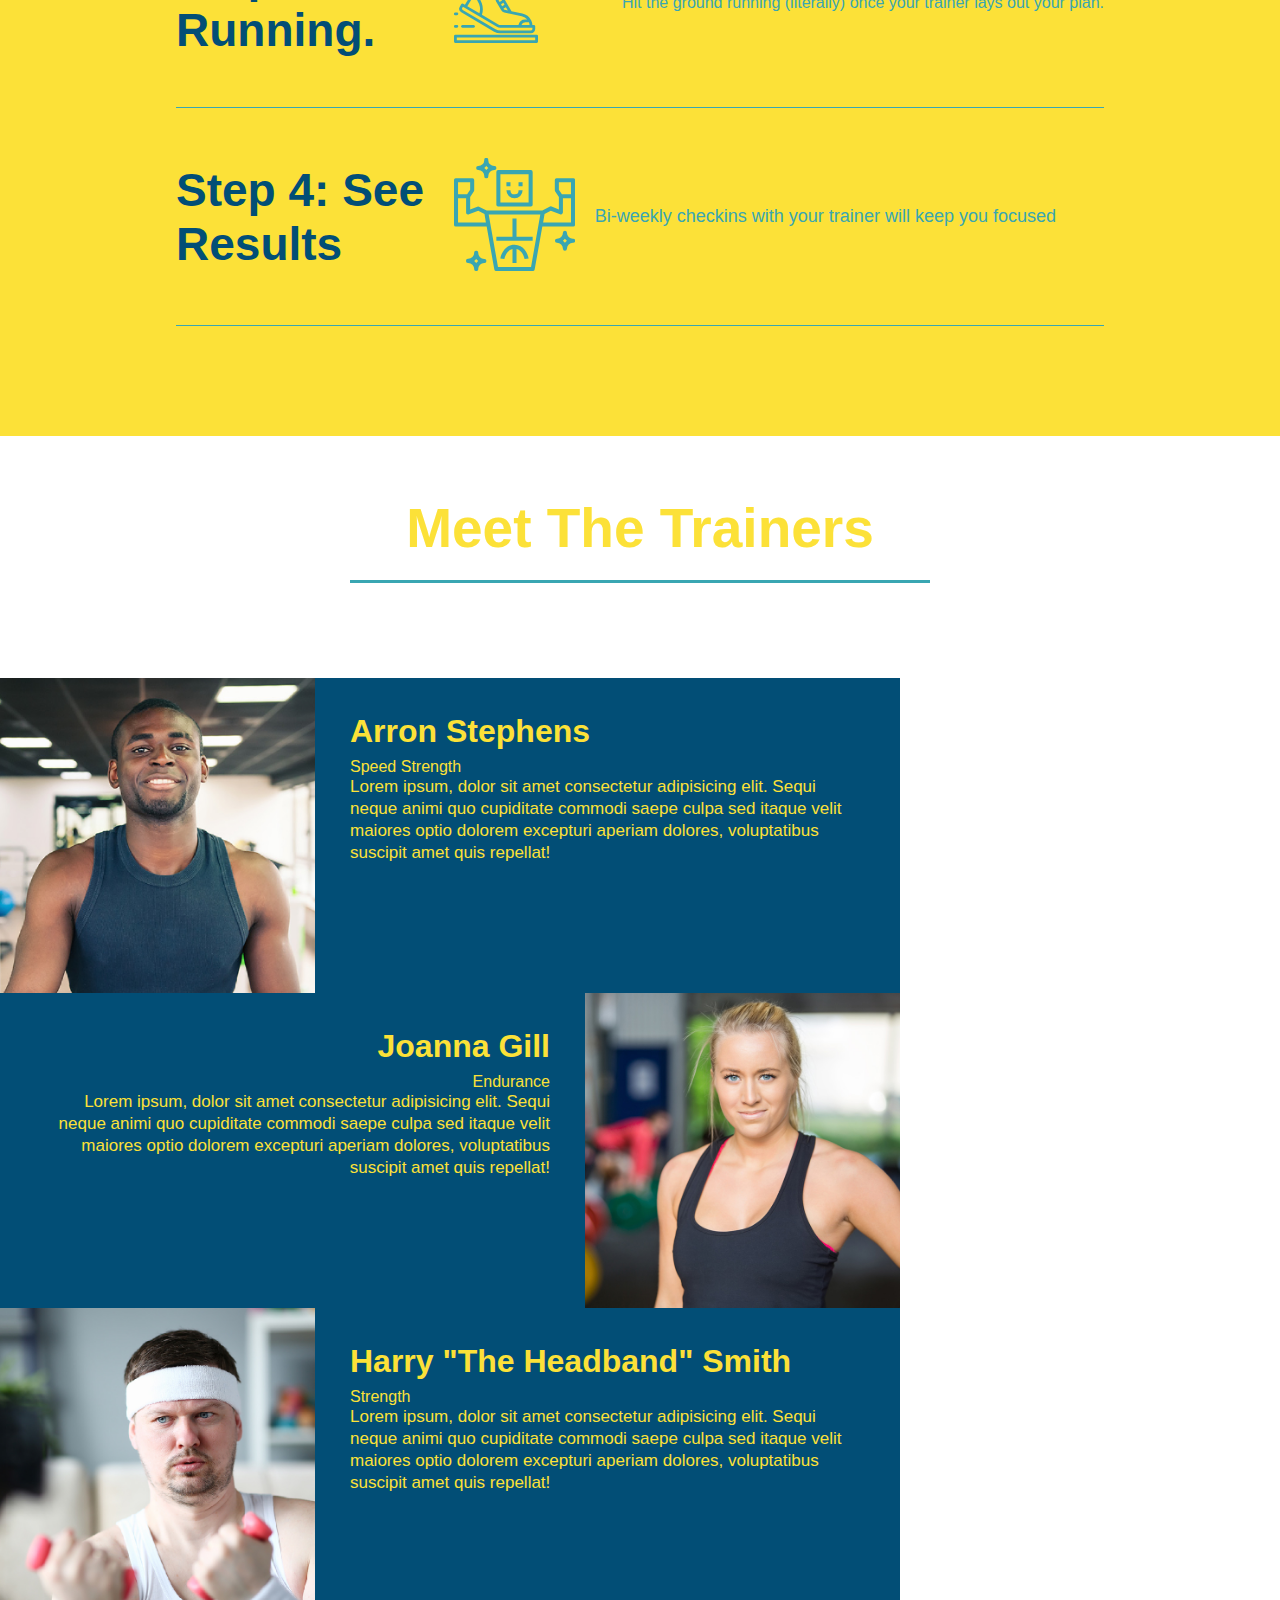
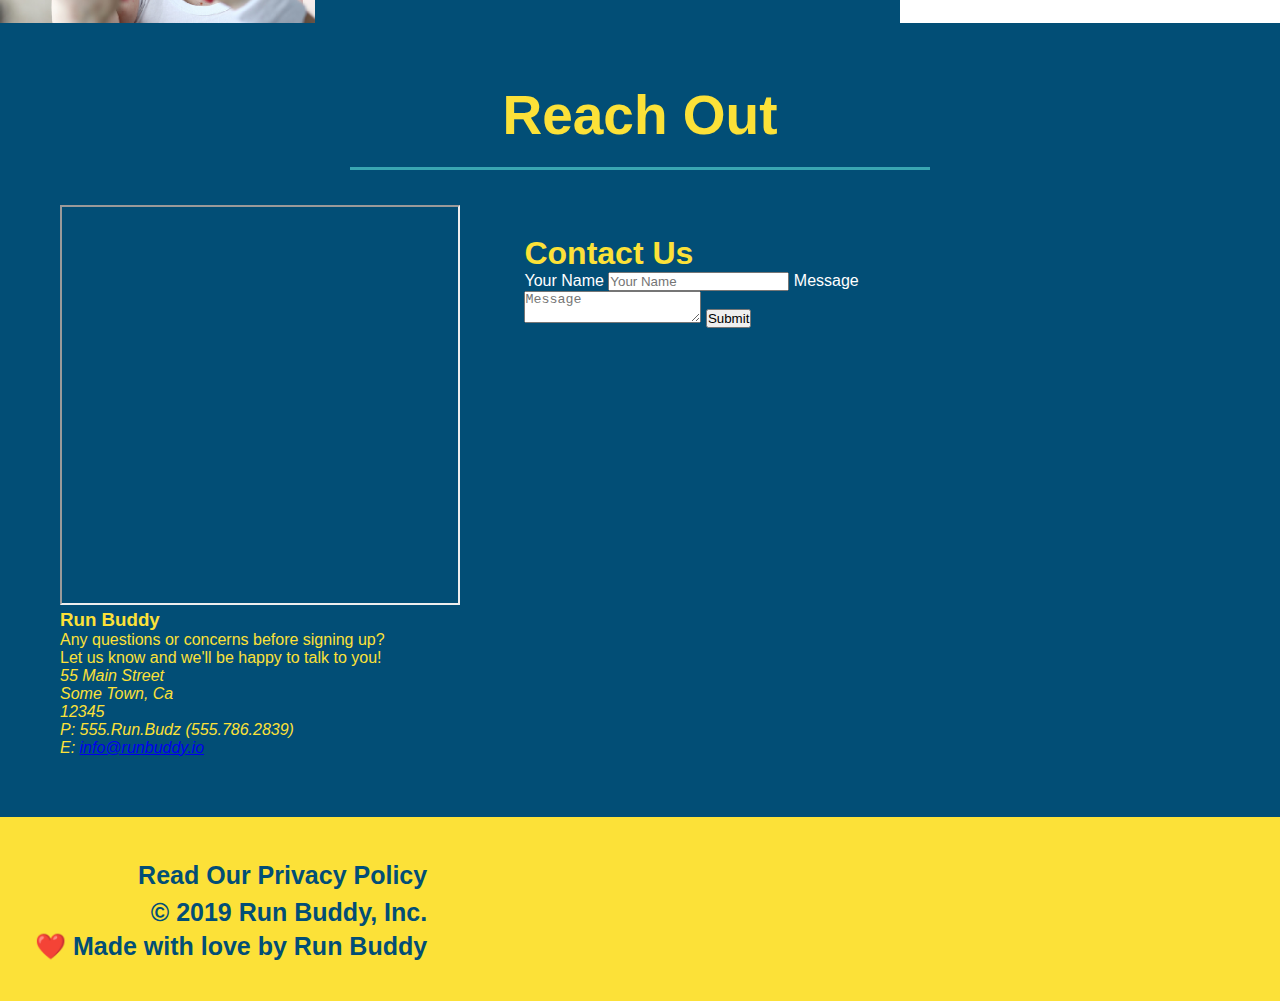
==== commit a6d3d434: "steps flexbox styling" ====
--- a/index.html
+++ b/index.html
@@ -90,26 +90,48 @@
         </div>
         <div>
             <!-- insert this img element-->
-            <img src="./assets/step-1.svg" alt="" />
-            <h3>Step 1: <span>Fill Out the Form Above.</span></h3>
-            <p>You're already here, so why not?</p>
-        </div>
-        <div>
-            <img src="./assets/step-2.svg" alt="" />
+            <div class="step"></div>
+            <h3>Step 1:</h3>
+            <div class="step-info">
+                <div class="step-img">
+                    <img src="./assets/step-1.svg" alt="" />
+                    <h4>Fill Out the Form Above.</h4>
+                    <p>You're already here, so why not?</p>
+                </div>
+            </div>
+        </div>
+        <div class="step">
             <h3>Step 2: Consult with One of Our Trainers.</h3>
-            <p>Are you here to build muscle, lose weight, or just feel good?</p>
-            </div>
-
-            <div>
-                <img src="assets/step-3.svg" alt="" />
+            <div class="step-info">
+                <div clas="step-img">
+                    <img src="./assets/step-2.svg" alt="" />
+                    <div class="step-text"></div>
+                        <p>Are you here to build muscle, lose weight, or just feel good?</p>
+                    </div>
+                </div>
+            </div>
+            <div class="step">
                 <h3>Step 3: Get Running.</h3>
-                <p>Hit the ground running (literally) once your trainer lays out your plan.</p>
-            </div>
-            <div>
-                <img src="assets/step-4.svg" alt="" />
-                <h3>Step 4: See Results</h3>
-                <p>Bi-weekly checkins with your trainer will keep you focused</p>
-            </div>
+                <div class="step-info">
+                    <div class="step-img">
+                        <img src="./assets/step-3.svg" alt="" />
+                    </div>
+                    <div class="step-text"></div>
+                            <p>Hit the ground running (literally) once your trainer lays out your plan.</p>
+                        </div>
+                    </div>
+                </div>
+                    <div class="step">
+                        <h3>Step 4: See Results</h3>
+                        <div class="step-info">
+                            <div class="step-img">
+                                <img src="./assets/step-4.svg" alt="" />
+                                </div>
+                                <div class="step-text">
+                                <p>Bi-weekly checkins with your trainer will keep you focused</p>
+                            </div>
+                        </div>
+                    </div>
     </section>
     <!--"meet the trainers" section-->
     <section id="your-trainers" class="trainers">
--- a/assets/style.css
+++ b/assets/style.css
@@ -136,24 +136,15 @@
 .secondary-border {
   border-color: #39a6b2;
 }
-.steps div {
-  margin-bottom: 80px;
-}
-.steps img {
-  width: 15%;
-  margin: 10px 0 ;
-}
-.steps h3 {
+
+.step h3 {
   color: #024e76;
   font-size: 46px;
-  margin-top: 10px;
-}
-.steps p {
+  flex: 1 30%;
+}
+.step-text p {
   color: #39a6b2;
-  font-size: 23px;
-}
-.steps span {
-  font-size: 38px;
+  font-size: 18px;
 }
 .trainers {
   
@@ -248,4 +239,35 @@
 }
 .flex-row {
   display: flex;
+}
+.step-text h4 {
+  font-size: 26px;
+  line-height: 1.5;
+  color: #024e76;
+}
+.step {
+  margin: 50px auto;
+  padding-bottom: 50px;
+  width: 80%;
+  border-bottom: 1px solid #39a6b2;
+  display: flex;
+  flex-wrap: wrap;
+  align-items: center;
+  justify-content: space-between;
+}
+.step-info {
+  flex: 2 70%;
+  display: flex;
+  flex-wrap: wrap;
+  align-items: center;
+}
+.step-img {
+  flex: 1 12%;
+  margin-right: 20px;
+}
+.step-text {
+  flex: 12;
+}
+.step-img img {
+  max-width: 100%;
 }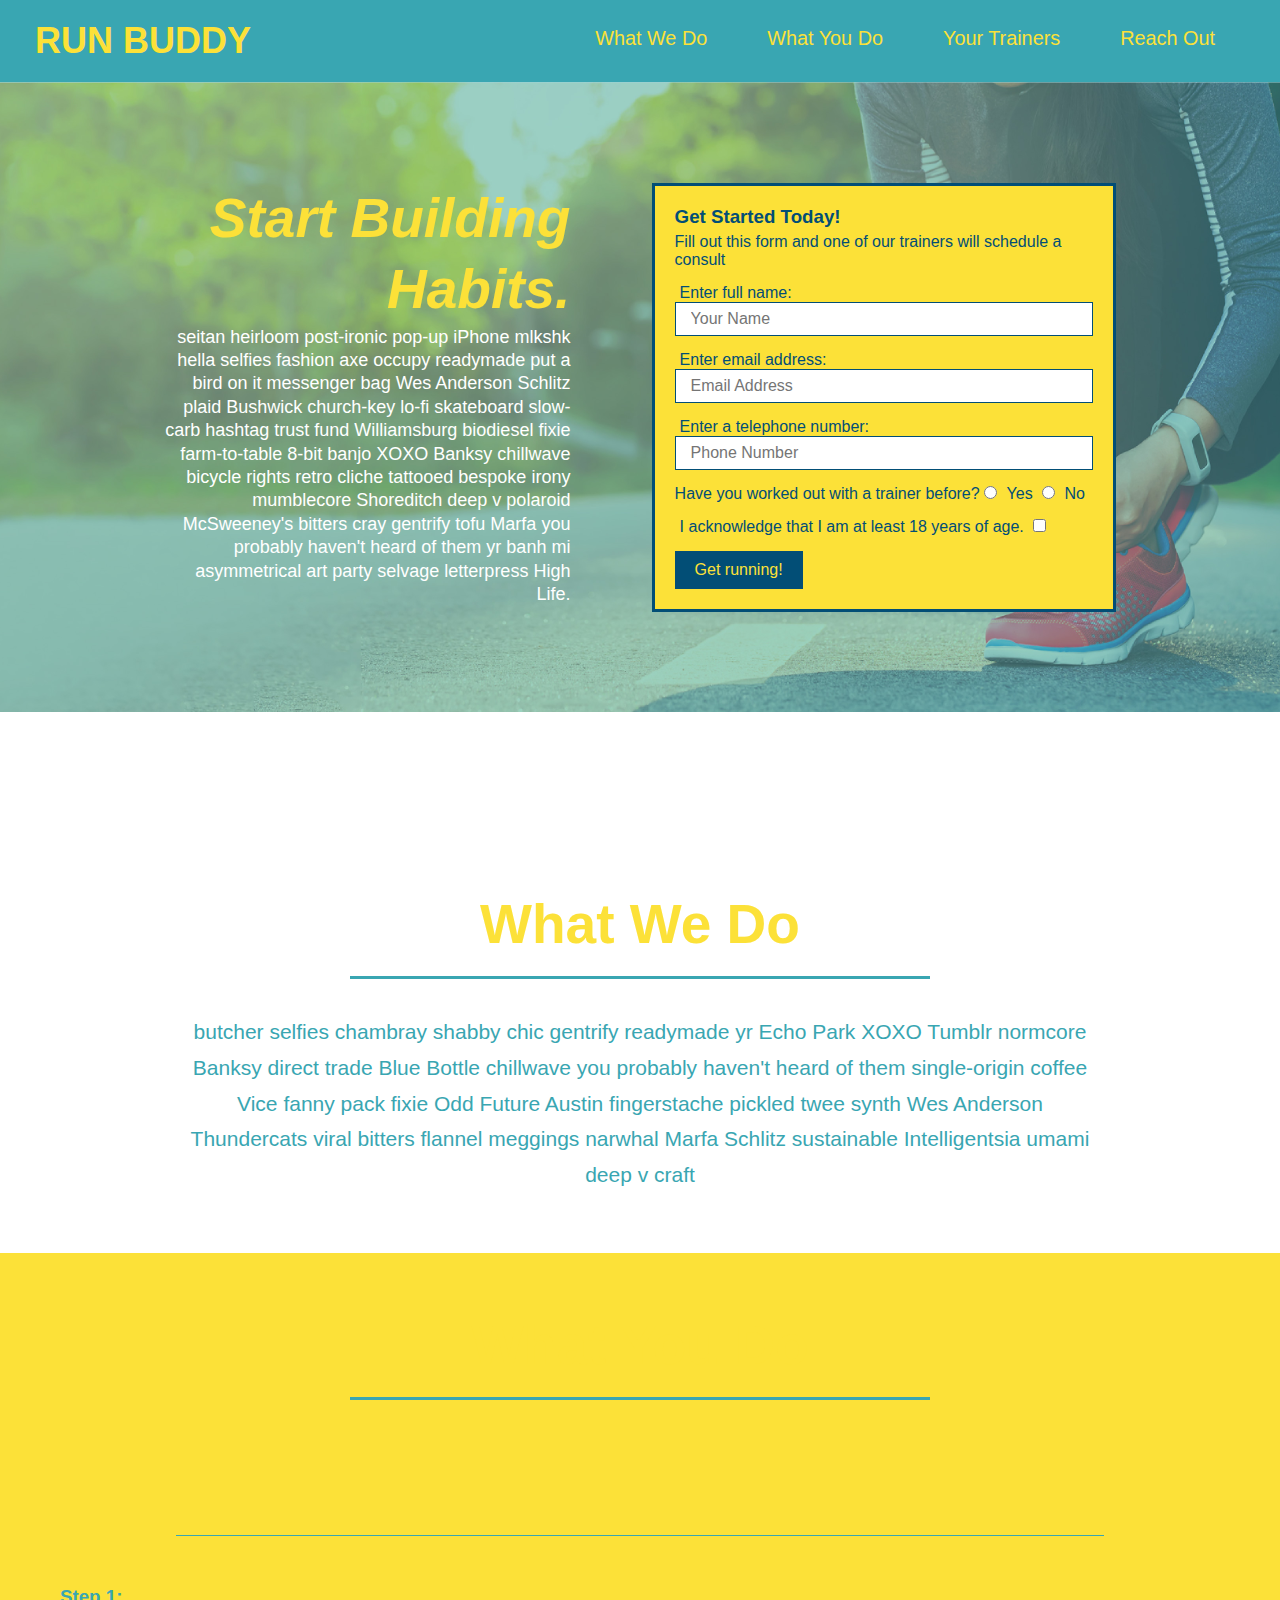
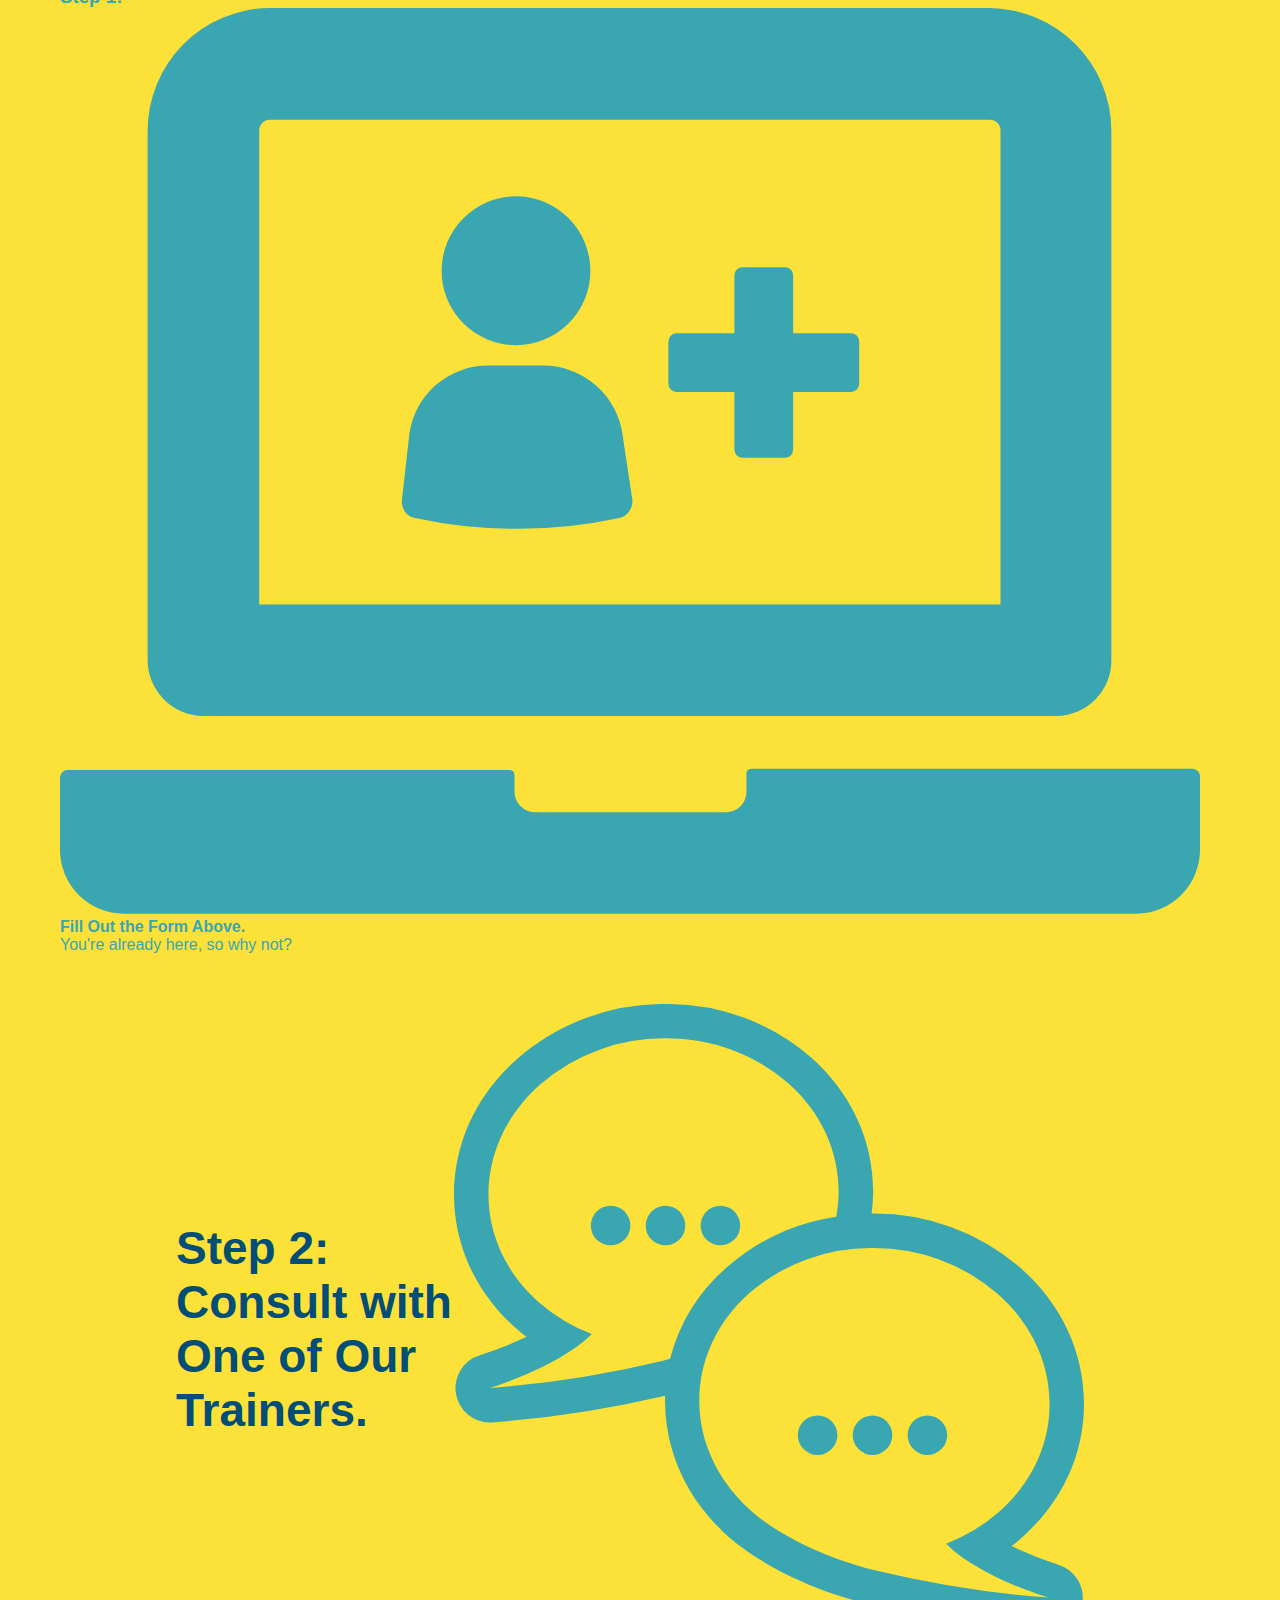
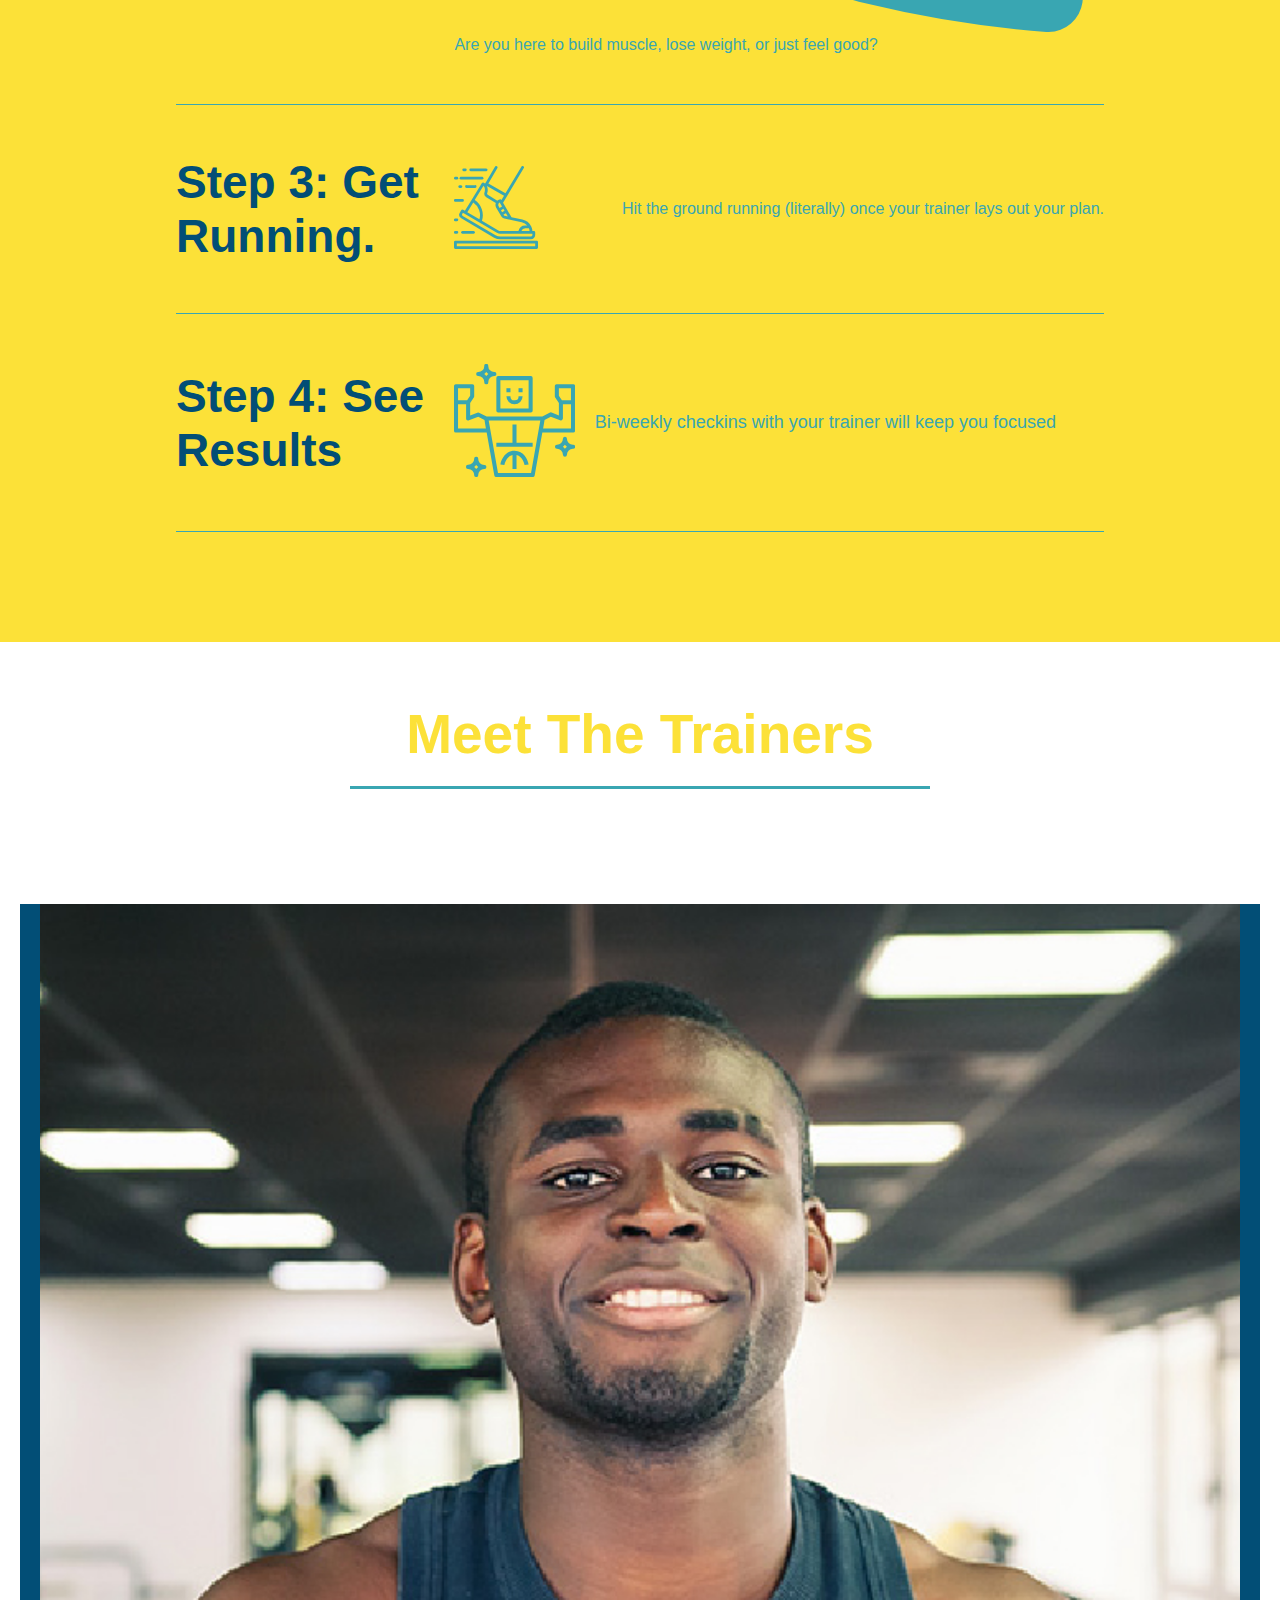
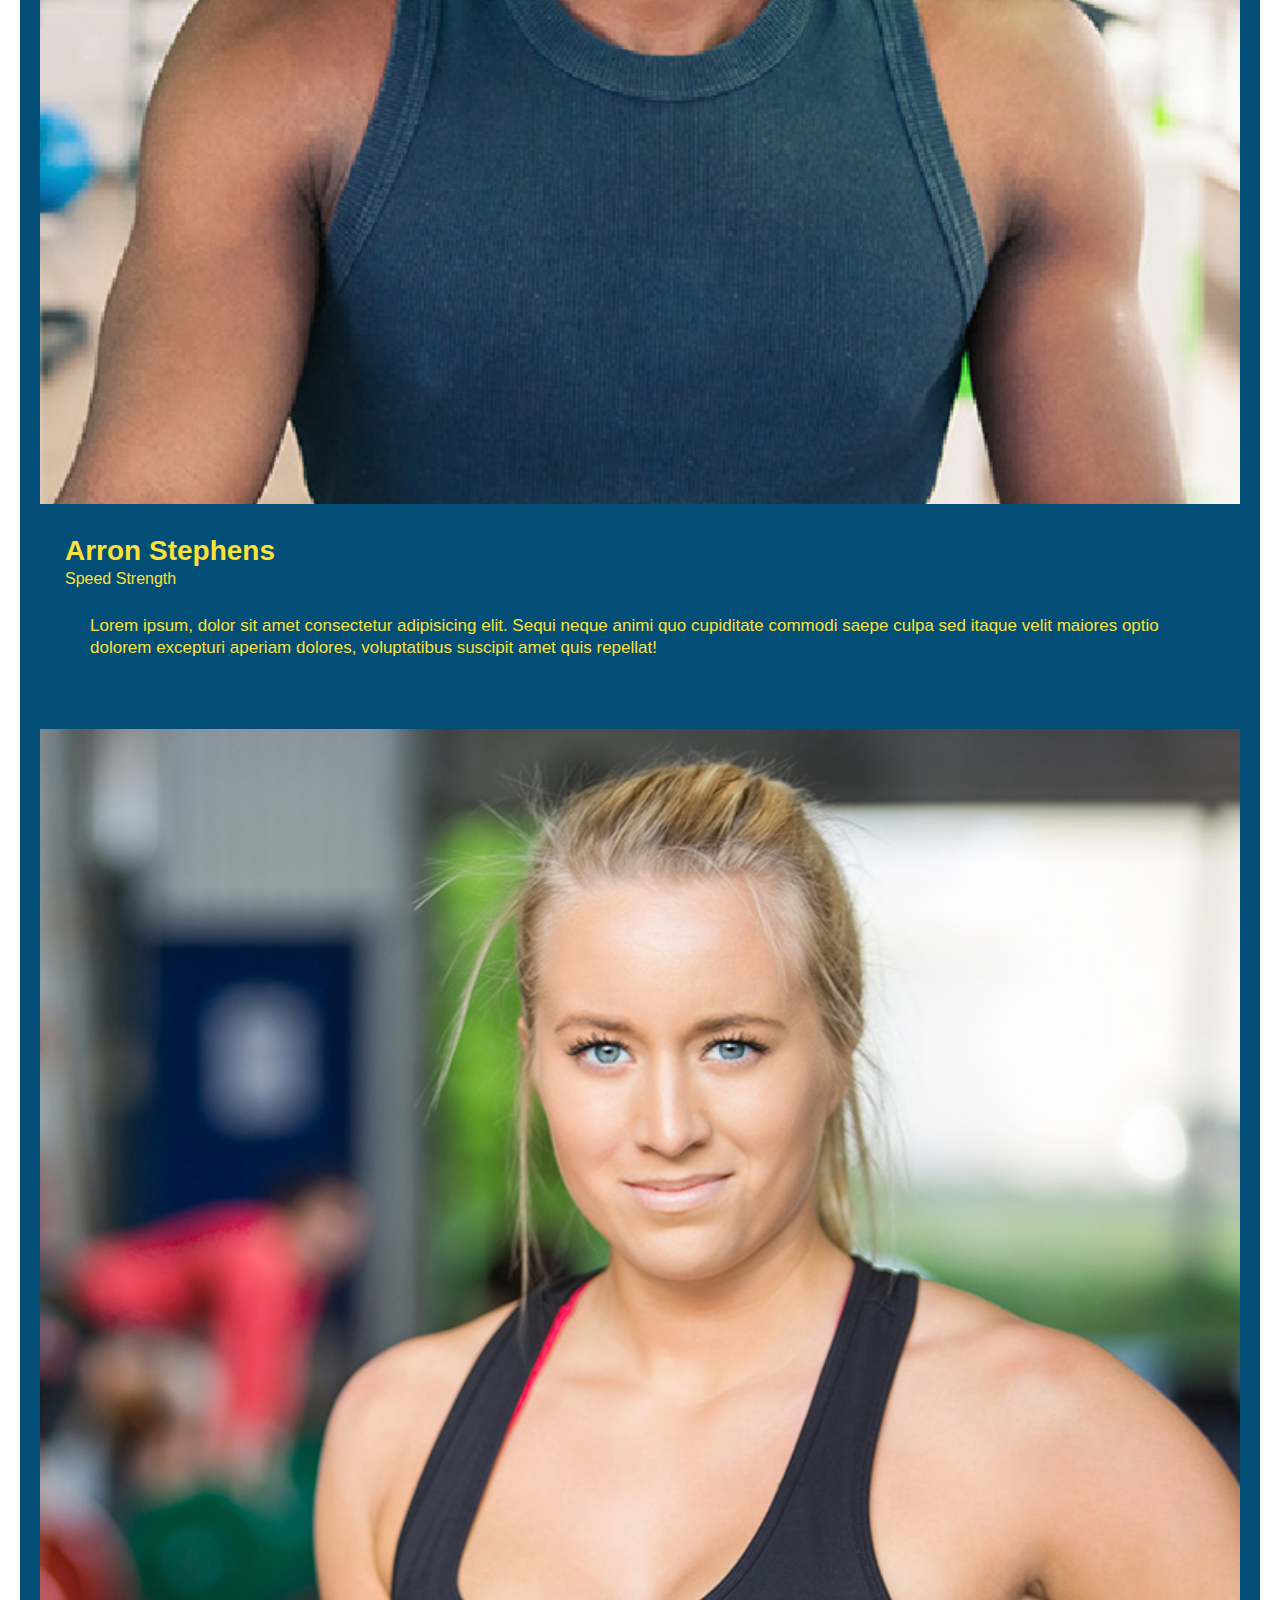
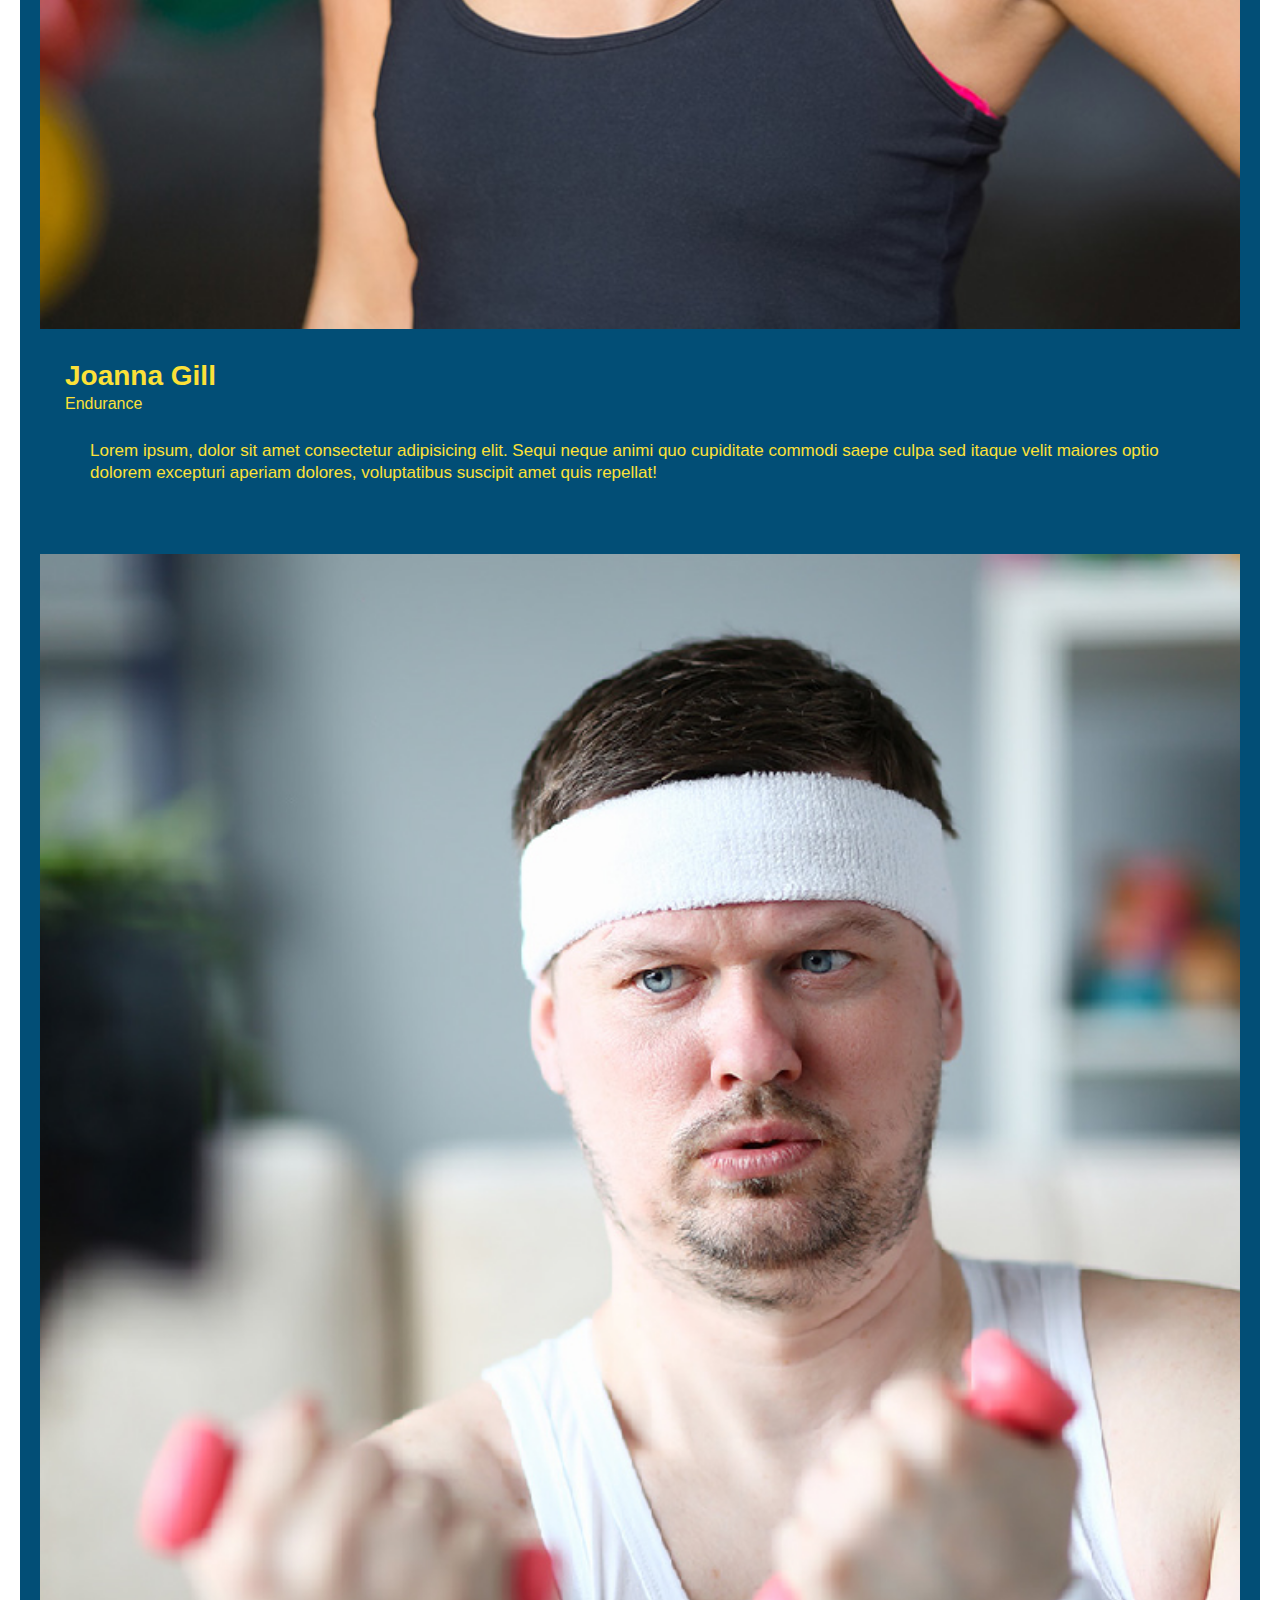
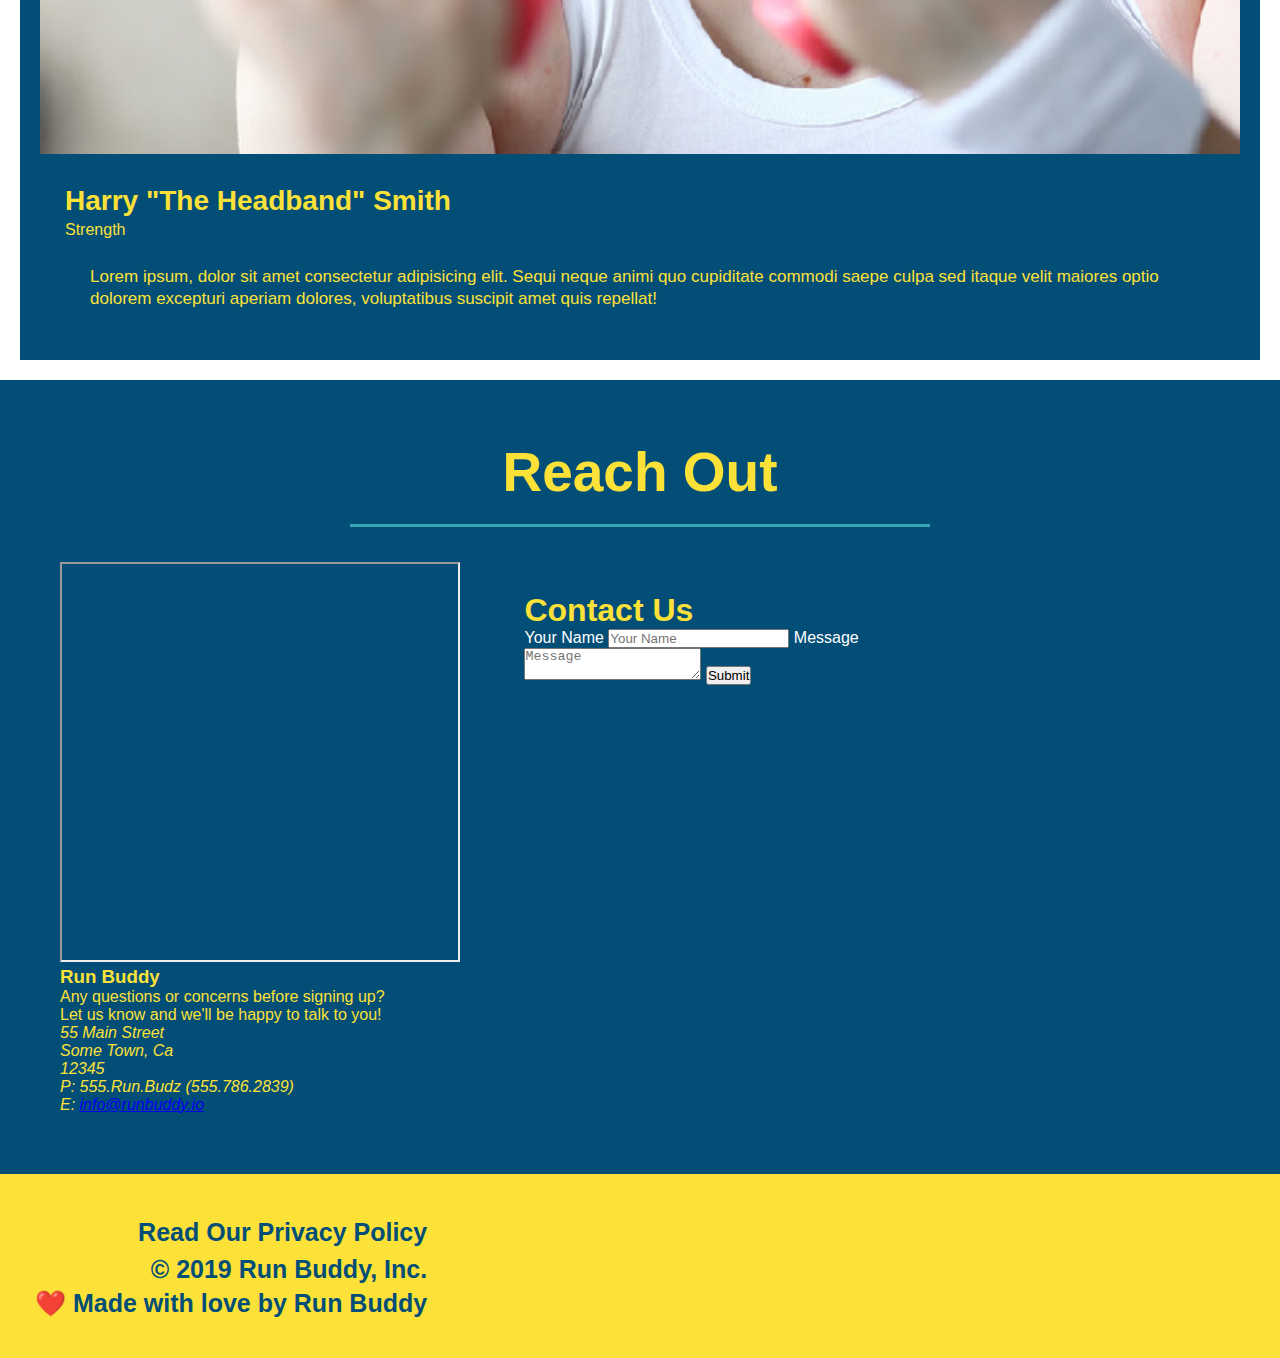
==== commit 7164c456: "add flexbox to the trainers" ====
--- a/index.html
+++ b/index.html
@@ -103,7 +103,7 @@
         <div class="step">
             <h3>Step 2: Consult with One of Our Trainers.</h3>
             <div class="step-info">
-                <div clas="step-img">
+                <div class="step-img">
                     <img src="./assets/step-2.svg" alt="" />
                     <div class="step-text"></div>
                         <p>Are you here to build muscle, lose weight, or just feel good?</p>
@@ -134,43 +134,45 @@
                     </div>
     </section>
     <!--"meet the trainers" section-->
-    <section id="your-trainers" class="trainers">
+    <section id="your-trainers">
         <div class="flex-row">
         <h2 class="section-title primary-border">
             Meet The Trainers
         </h2>
         </div>
     </section>
+    <div class="trainer">
     <article class="trainer">
         <img src="./assets/trainer-1.jpg" alt="Arron Stephens in his workout clothes, ready to pump iron" />
-        <div class="trainer-bio text-left">
-            <h3> Arron Stephens</h3>
-            <h4>Speed Strength</h4>
+        <div class="trainer-bio">
+            <h3 class="trainer-name"> Arron Stephens</h3>
+            <h4 class="trainer-role">Speed Strength</h4>
             <p>Lorem ipsum, dolor sit amet consectetur adipisicing elit. Sequi neque animi quo cupiditate commodi saepe culpa sed
                 itaque velit maiores optio dolorem excepturi aperiam dolores, voluptatibus suscipit amet quis repellat!
             </p>
         </div>
     </article>
     <article class="trainer">
-        <div class="trainer-bio text-right">
-            <h3>Joanna Gill</h3>
-            <h4>Endurance</h4>
+        <img src="./assets/trainer-2.jpg" alt="Joanna Gill cooling off after a workout" />
+        <div class="trainer-bio">
+            <h3 class="trainer-name">Joanna Gill</h3>
+            <h4 class="trainer-note">Endurance</h4>
             <p>Lorem ipsum, dolor sit amet consectetur adipisicing elit. Sequi neque animi quo cupiditate commodi saepe culpa sed
                 itaque velit maiores optio dolorem excepturi aperiam dolores, voluptatibus suscipit amet quis repellat!
               </p>
         </div>
-        <img src="./assets/trainer-2.jpg" alt="Joanna Gill cooling off after a workout" />
-    </article>
-    <article class="trainer">
+        </article>
+        <article class="trainer">
         <img src="./assets/trainer-3.jpg" alt="Harry Smith wearing a headband" />
-        <div class="trainer-bio text-left">
-            <h3>Harry "The Headband" Smith</h3>
-            <h4>Strength</h4>
+        <div class="trainer-bio">
+            <h3 class="trainer-name">Harry "The Headband" Smith</h3>
+            <h4 class="trainer-note">Strength</h4>
             <p>Lorem ipsum, dolor sit amet consectetur adipisicing elit. Sequi neque animi quo cupiditate commodi saepe culpa sed
                 itaque velit maiores optio dolorem excepturi aperiam dolores, voluptatibus suscipit amet quis repellat!
             </p>
         </div>
     </article>
+    </div>
     <!--"reach out" section-->
     <section id="reach-out" class="contact">
         <div class="flex-row">
--- a/assets/style.css
+++ b/assets/style.css
@@ -147,23 +147,24 @@
   font-size: 18px;
 }
 .trainers {
-  
-}
+  width:100%;
+  margin: 0 auto;
+  display: flex;
+  flex-wrap: wrap;
+  justify-content: space-around;
+  }
 .trainer {
-  width: 900px;
-  margin: 0 auto 30 px auto;
+  margin: 20px;
   background: #024e76;
   color :#fce138;
-  overflow: auto
+  flex: 1;
 }
 .trainer img {
-  width: 35%;
-  float: left;
-}
-.trainer-bio {
-  padding: 35px;
-  float: left;
-  width: 65%;
+  width: 100%;
+}
+.trainer-bio, .trainer-bio p {
+  padding: 25px;
+  line-height: 1.3;
 }
 .text-left {
   text-align: left;
@@ -172,18 +173,16 @@
   text-align: right;
 }
 .trainer-bio h3 {
-  font-size: 32px;
-  margin-bottom: 8px
+  font-size: 28px;
 }
 .trainer-bio h4 {
   font-weight: lighter;
-  font-size: 26 px;
-  margin-bottom: 25 px;
+  font-size: 22 px;
+  margin-bottom: 15 px;
 }
 .trainer-bio p {
   font-size: 17px;
-  line-height: 1.3;
-}
+  }
 .contact {
   background-color: #024e76;
   color: #fce138;
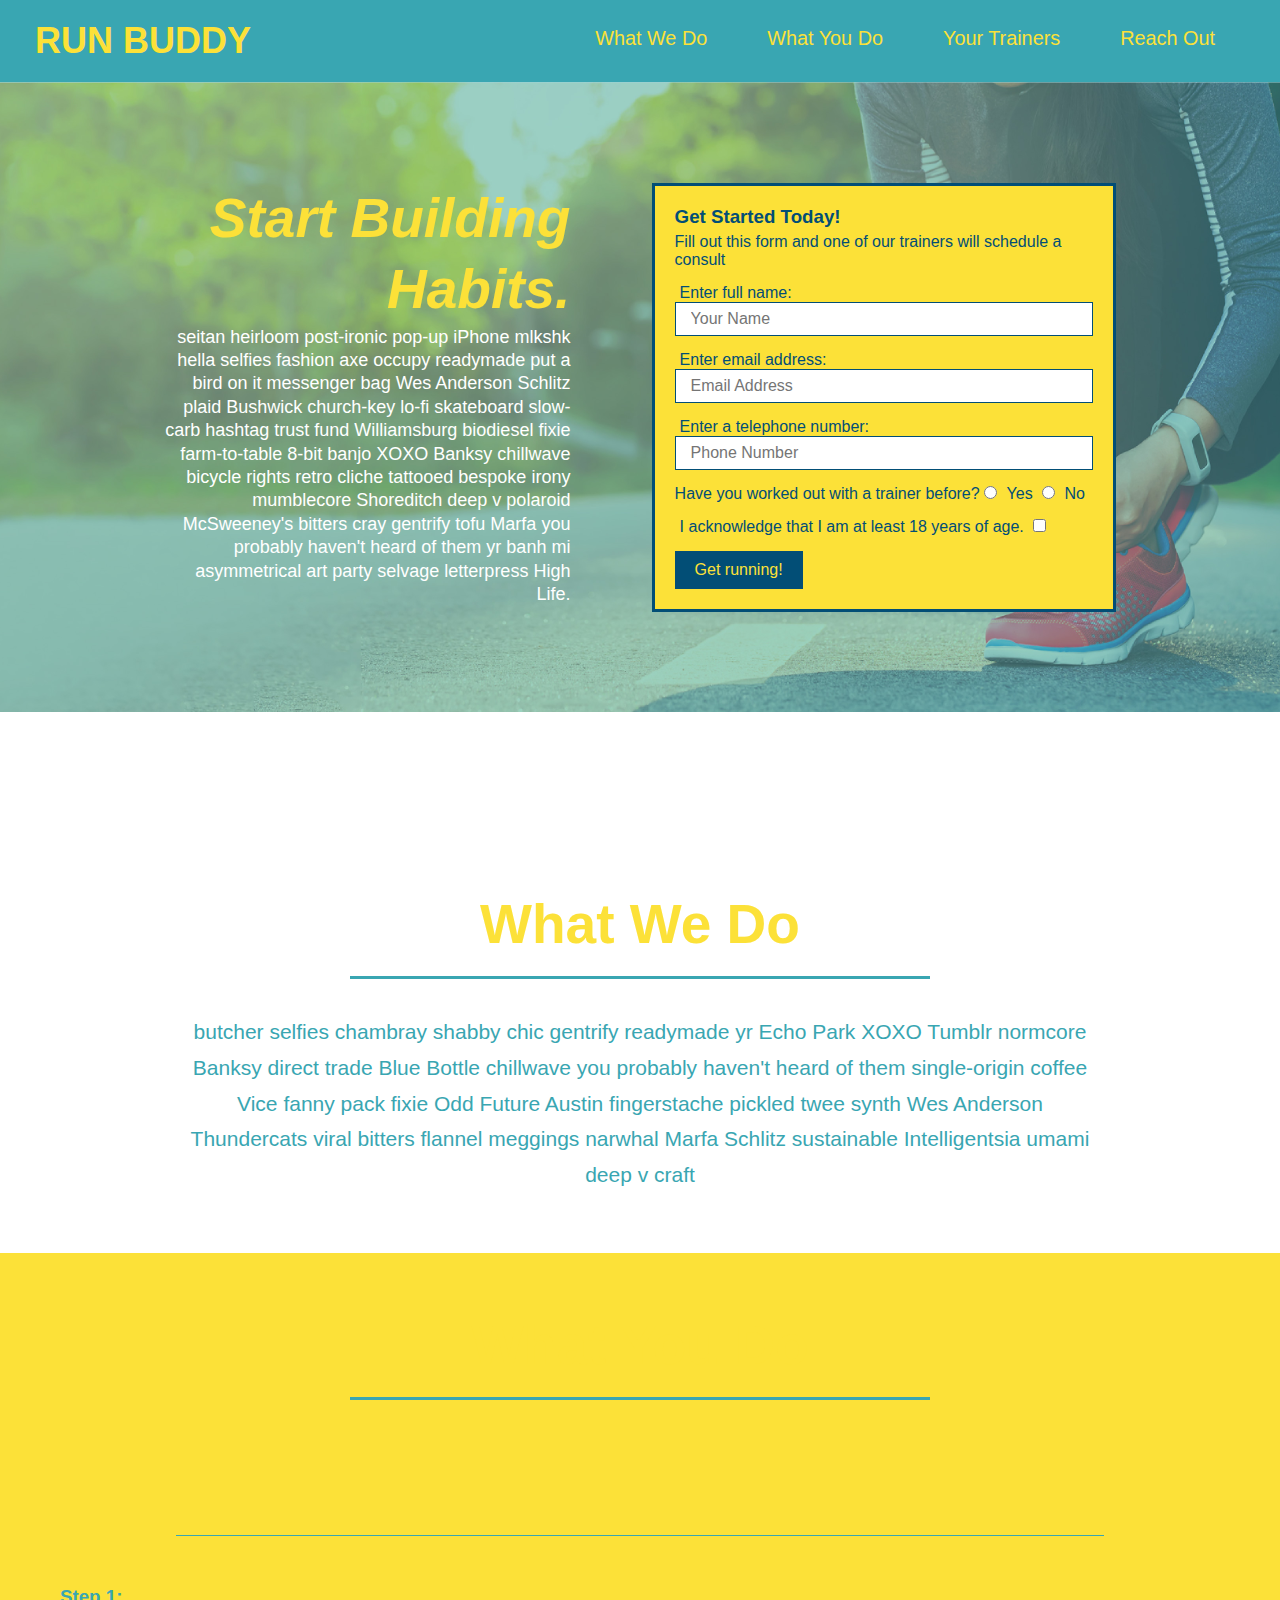
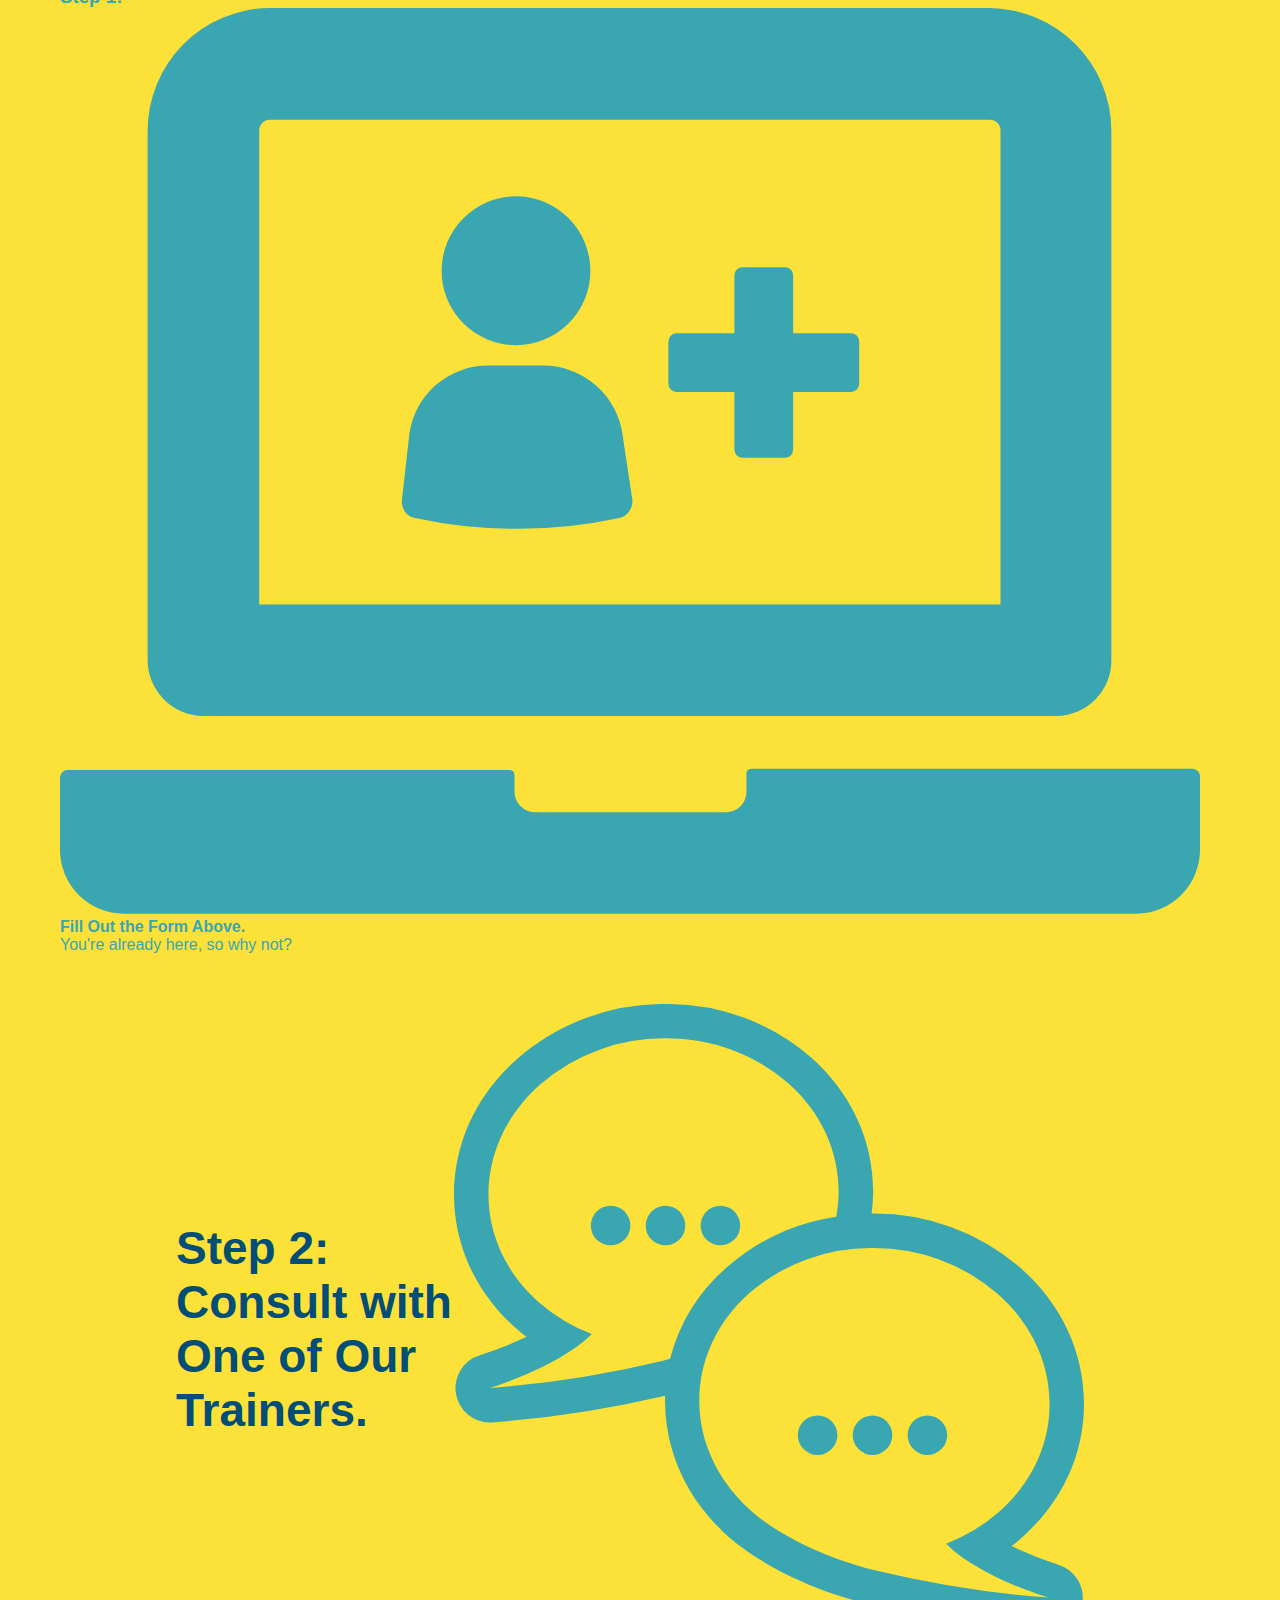
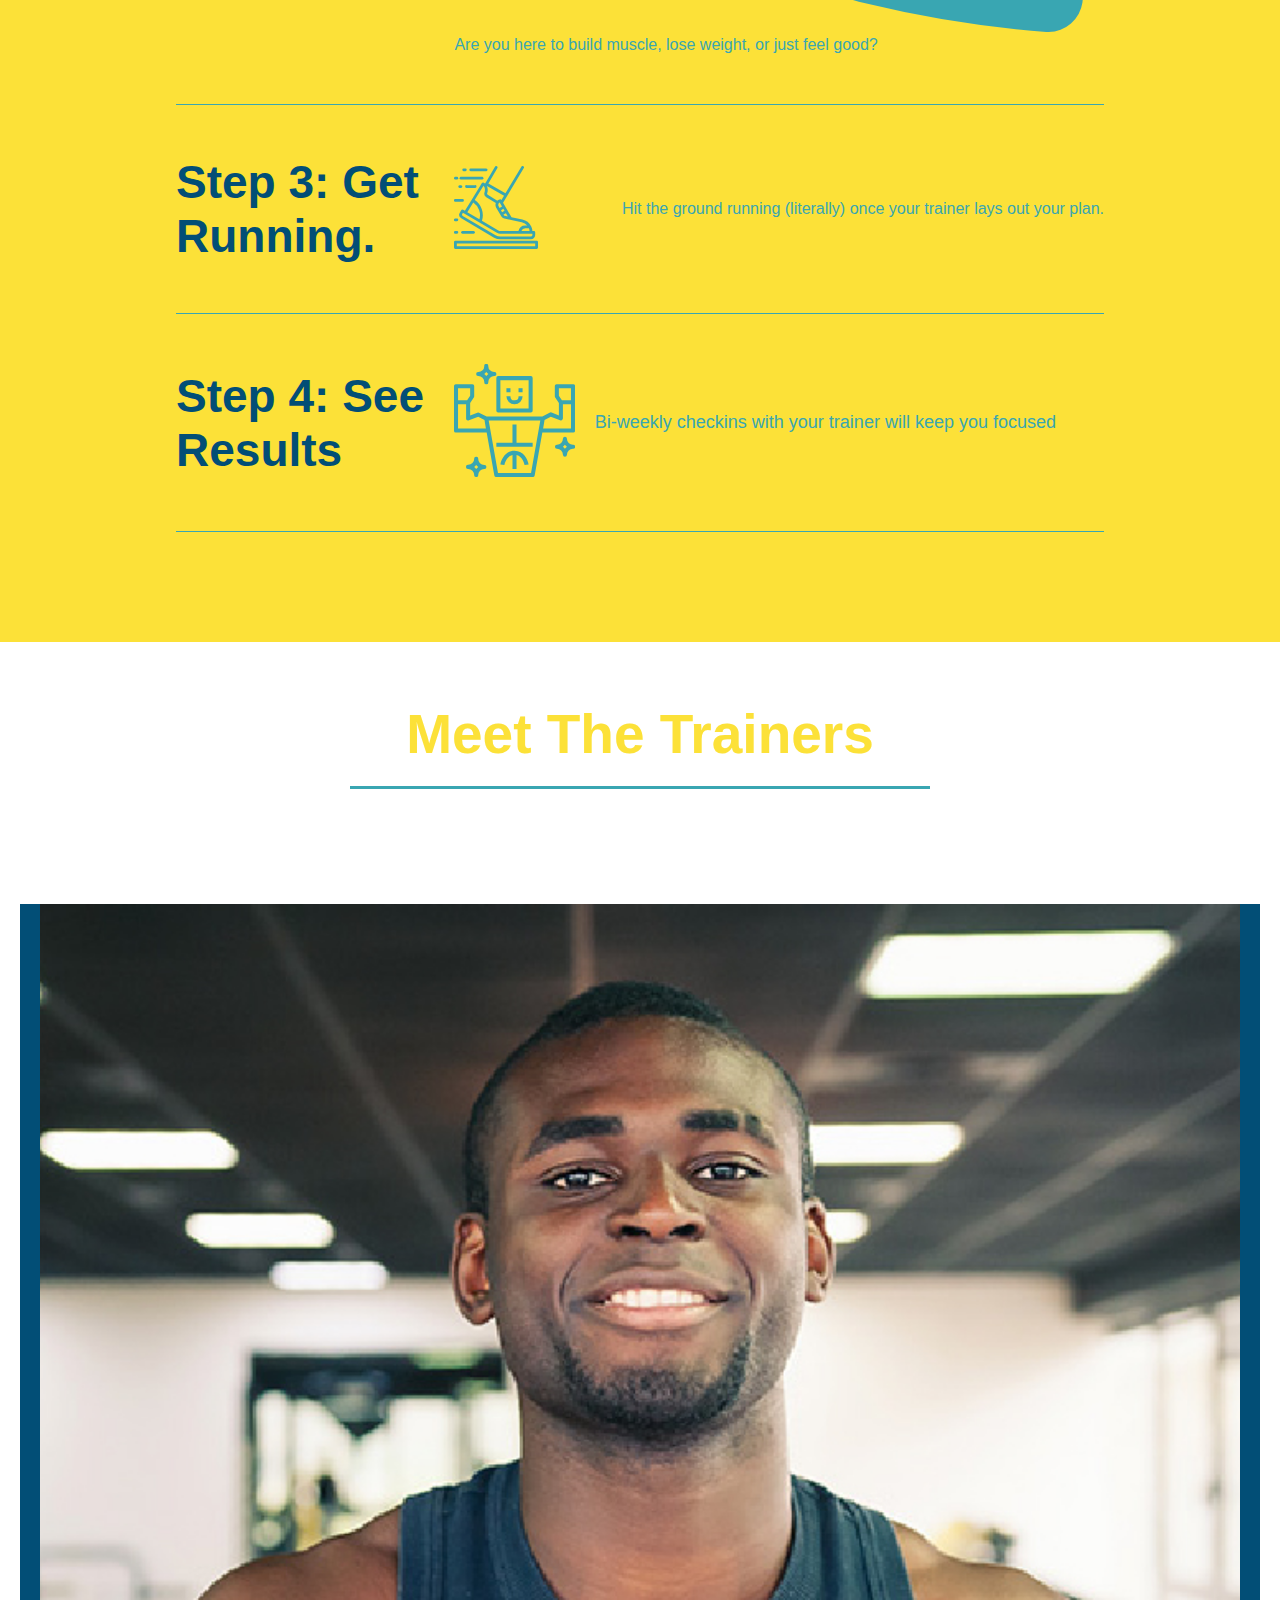
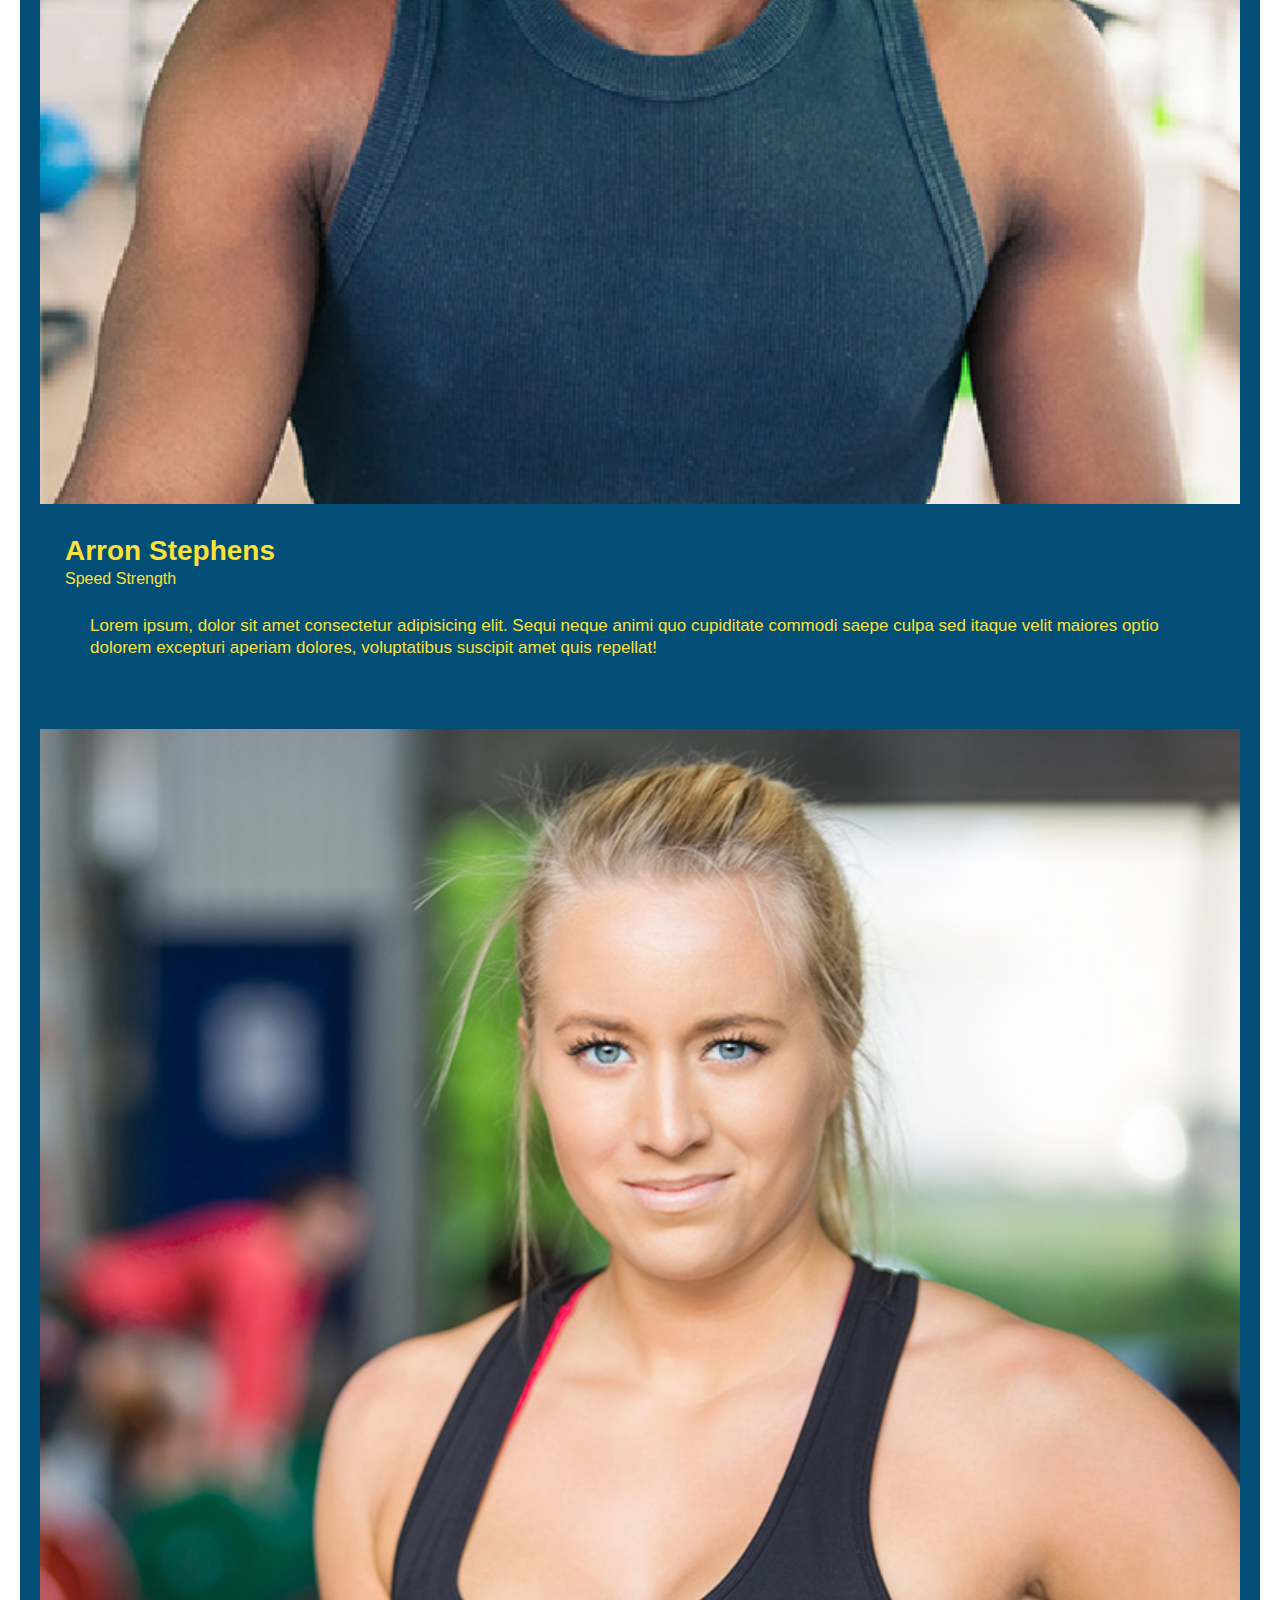
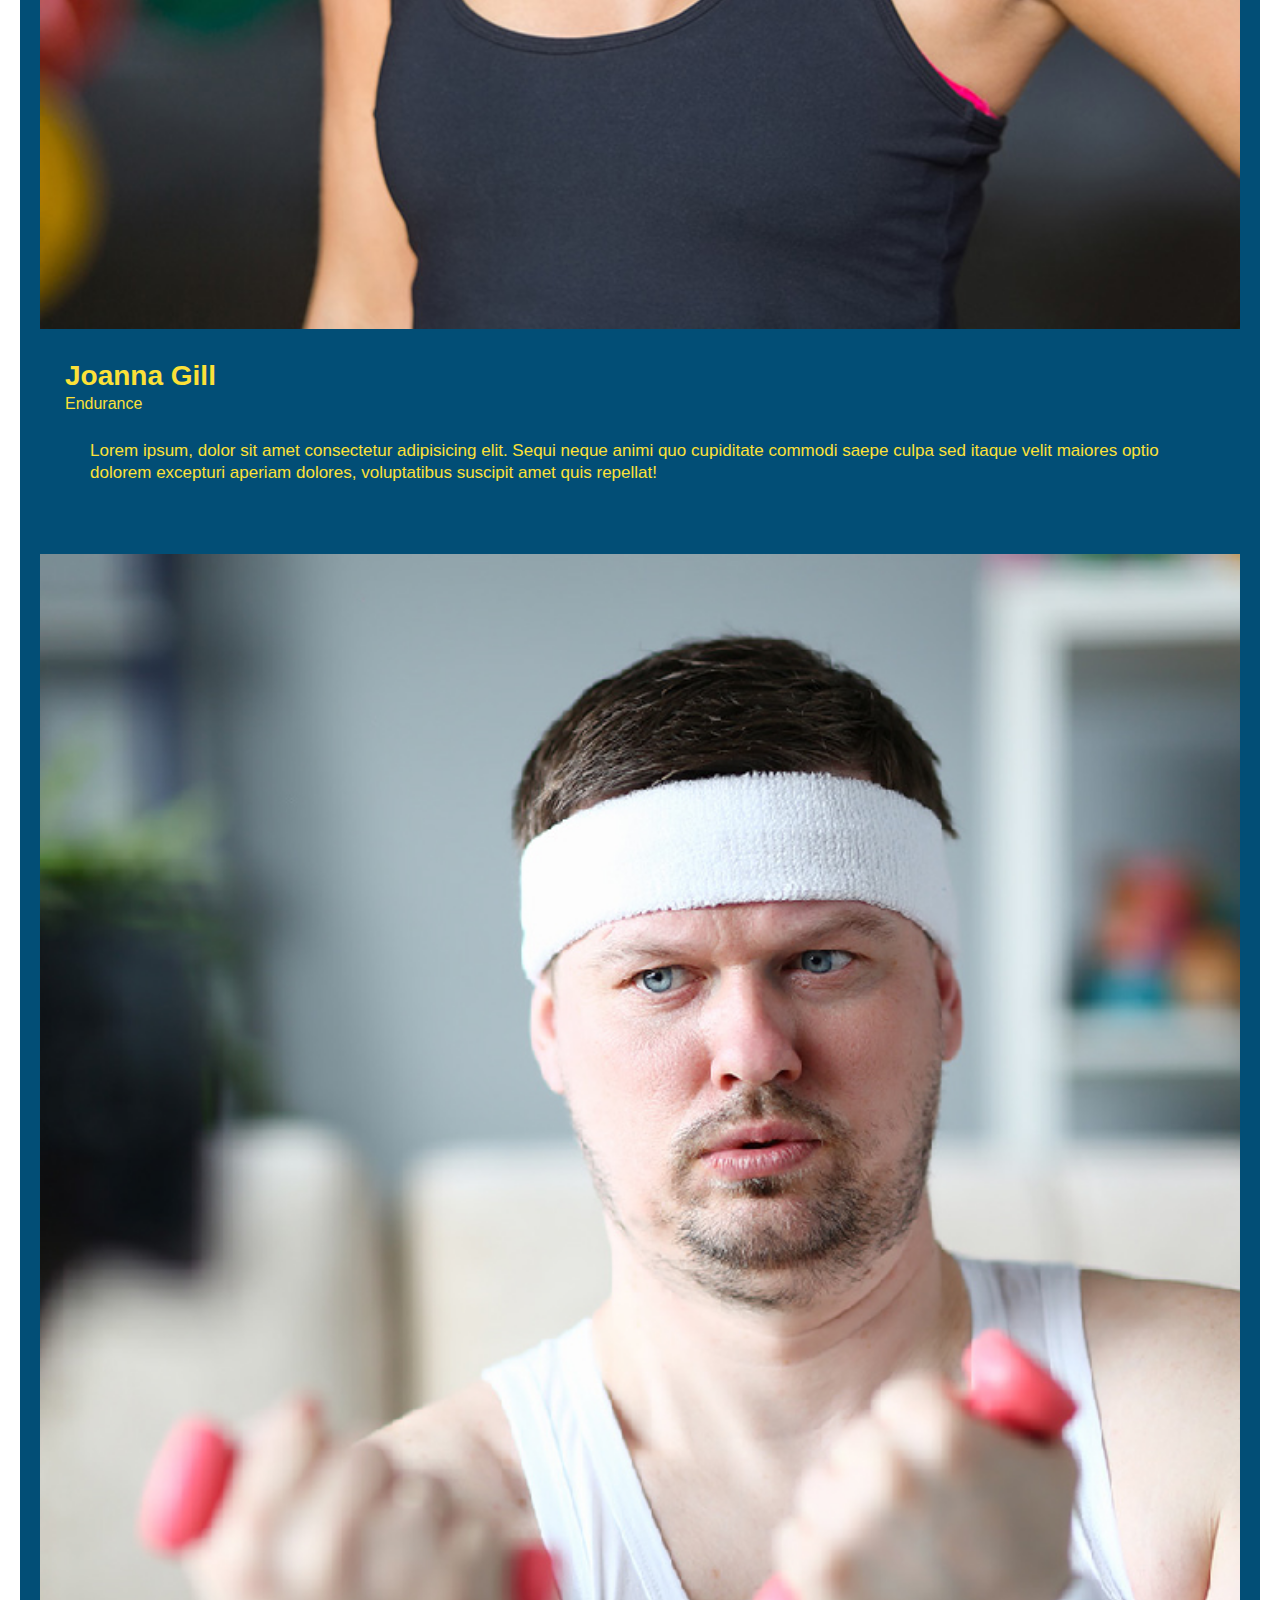
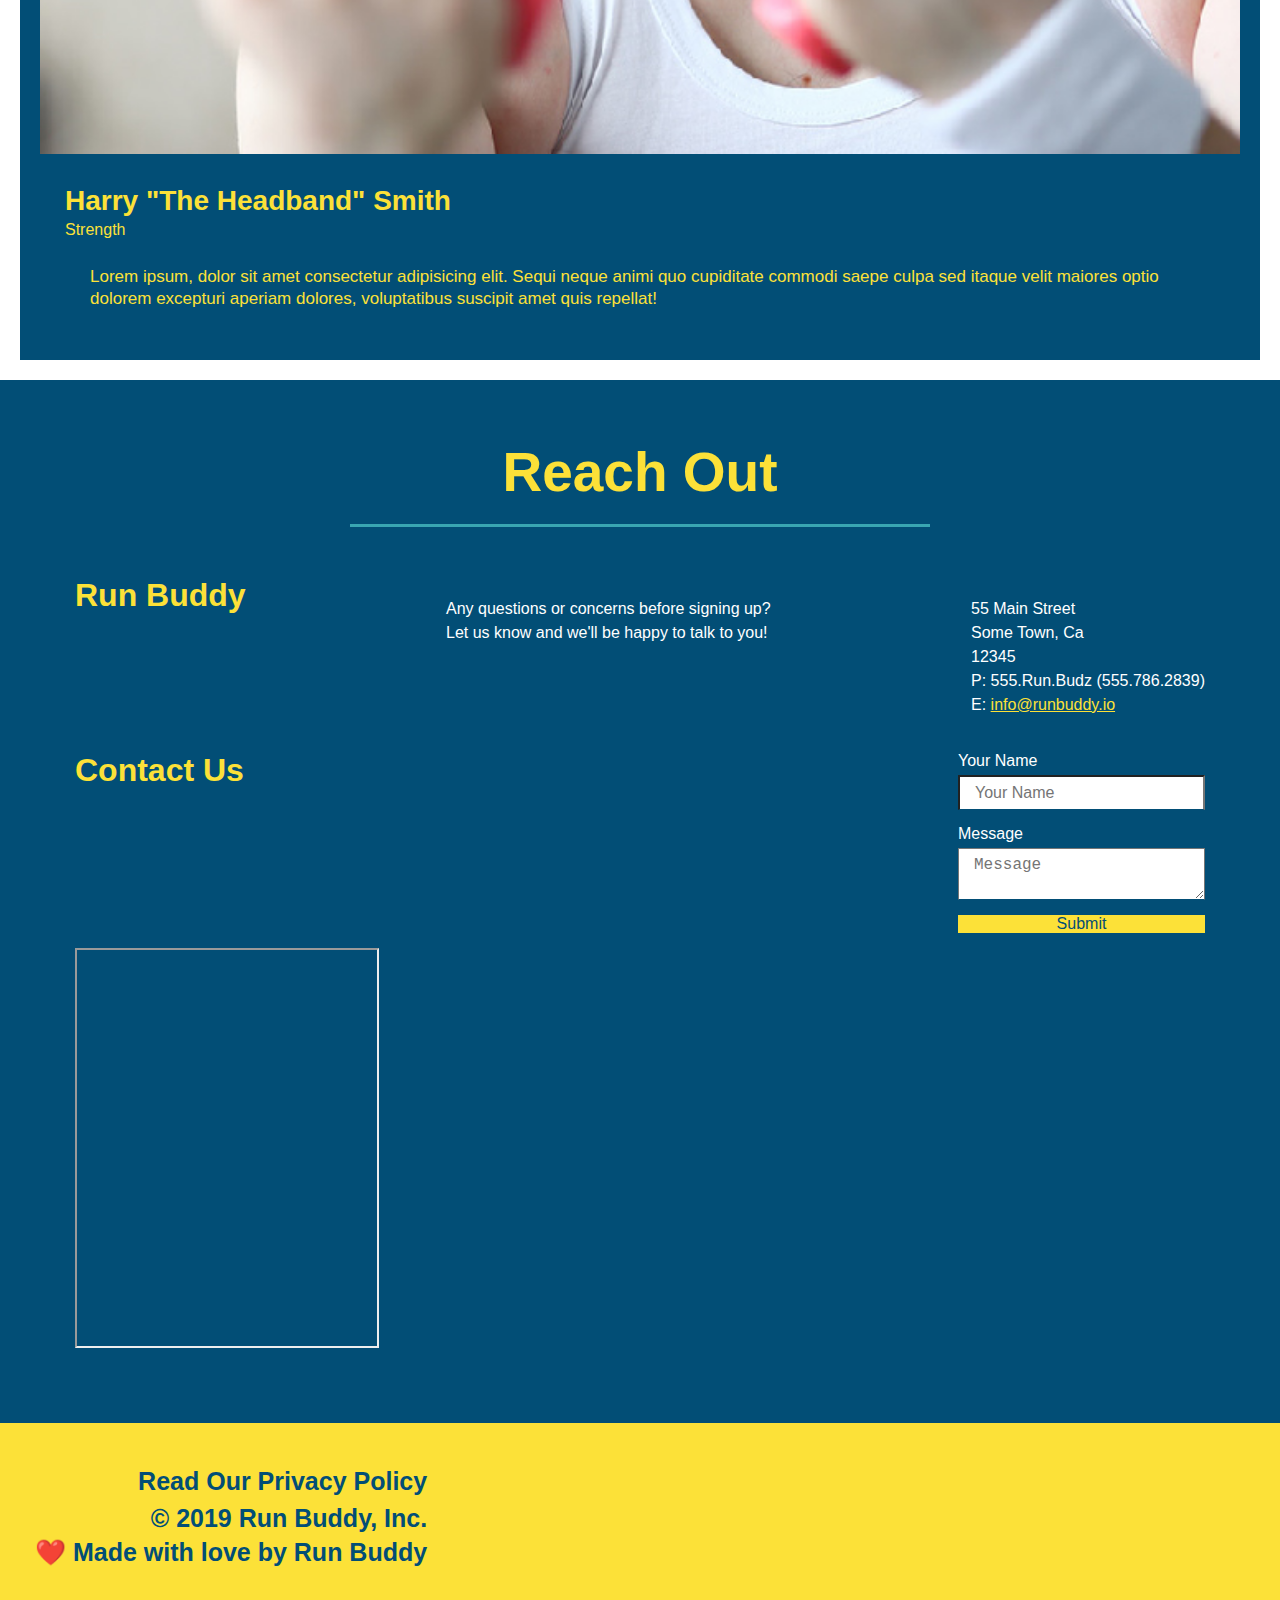
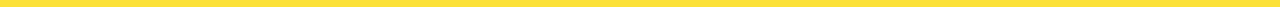
==== commit da548d34: "more flexbox stuff" ====
--- a/index.html
+++ b/index.html
@@ -180,25 +180,9 @@
             Reach Out
         </h2>
         </div>
+
         <div class="contact-info">
-            <iframe src="https://www.google.com/maps/embed?pb=!1m18!1m12!1m3!1d3147.1079747227936!2d-120.42364418397035!3d37.92790791110593!2m3!1f0!2f0!3f0!3m2!1i1024!2i768!4f13.1!3m3!1m2!1s0x8090c49129b6ac57%3A0xb56c7eb95a2cd8bd!2sMain%20St%2C%20California%2095327!5e0!3m2!1sen!2sus!4v1616426329495!5m2!1sen!2sus">
-                style="border:0;"
-                allowfullscreen=""
-                loading="lazy">
-            </iframe>
-            <div class="contact-form">
-            <h3>Contact Us</h3>
-            <form>
-                <label for="contact-name">Your Name</label>
-                <input type="text" id="contact-name" placeholder="Your Name" />
-
-                <label for="contact-message">Message</label>
-                <textarea id="contact-message" placeholder="Message"></textarea>
-                <button type="submit">Submit</button>
-            </form>
-        </div>    
-        </div>
-        <div>
+            <div>
             <h3>Run Buddy</h3>
             <p>
                 Any questions or concerns before signing up?
@@ -213,6 +197,23 @@
                 E: <a href="mailto:info@runbuddy.io">info@runbuddy.io</a>
             </address>
         </div>
+        <div class="contact-form">
+            <h3>Contact Us</h3>
+            <form>
+                <label for="contact-name">Your Name</label>
+                <input type="text" id="contact-name" placeholder="Your Name" />
+
+                <label for="contact-message">Message</label>
+                <textarea id="contact-message" placeholder="Message"></textarea>
+                <button type="submit">Submit</button>
+            </form>
+        </div>
+            <iframe src="https://www.google.com/maps/embed?pb=!1m18!1m12!1m3!1d3147.1079747227936!2d-120.42364418397035!3d37.92790791110593!2m3!1f0!2f0!3f0!3m2!1i1024!2i768!4f13.1!3m3!1m2!1s0x8090c49129b6ac57%3A0xb56c7eb95a2cd8bd!2sMain%20St%2C%20California%2095327!5e0!3m2!1sen!2sus!4v1616426329495!5m2!1sen!2sus">
+                style="border:0;"
+                allowfullscreen=""
+                loading="lazy">
+            </iframe>
+        </div>
     </section>
     <!--footer-->
     <footer>
--- a/assets/style.css
+++ b/assets/style.css
@@ -198,15 +198,9 @@
   width: 50%;
 }
 .contact-info iframe {
-width: 400px;
 height: 400px;
 }
 .contact-info div {
-  width:410px;
-  display: inline-block;
-  vertical-align: top;
-  text-align: left;
-  margin: 30px 0 0 60px;
   color: white;
 }
 .contact-info h3{
@@ -216,7 +210,7 @@
 .contact-info p, .contact-info address {
   margin: 20px 0;
   line-height: 1.5;
-  font-size: 20px;
+  font-size: 16px;
   font-style: normal;
 }
 .contact-info a {
@@ -269,4 +263,30 @@
 }
 .step-img img {
   max-width: 100%;
+}
+.contact-info  > * {
+  display: flex;
+  justify-content: space-between;
+  flex-wrap: wrap;
+  flex: 1;
+  margin: 15px;
+}
+.contact-form input, .contact-form textarea {
+  border-bottom: 1px solid #024e76;
+  display: block;
+  padding: 7px 15px;
+  font-size: 16px;
+  color:#024e76;
+  width: 100%;
+  margin-bottom: 15px;
+  margin-top: 5px;
+}
+.contact-form button {
+  width: 100%;
+  border: none;
+  background: #fce138;
+  color: #024e76;
+  text-align: center;
+  padding: 15 px 0;
+  font-size: 16px;
 }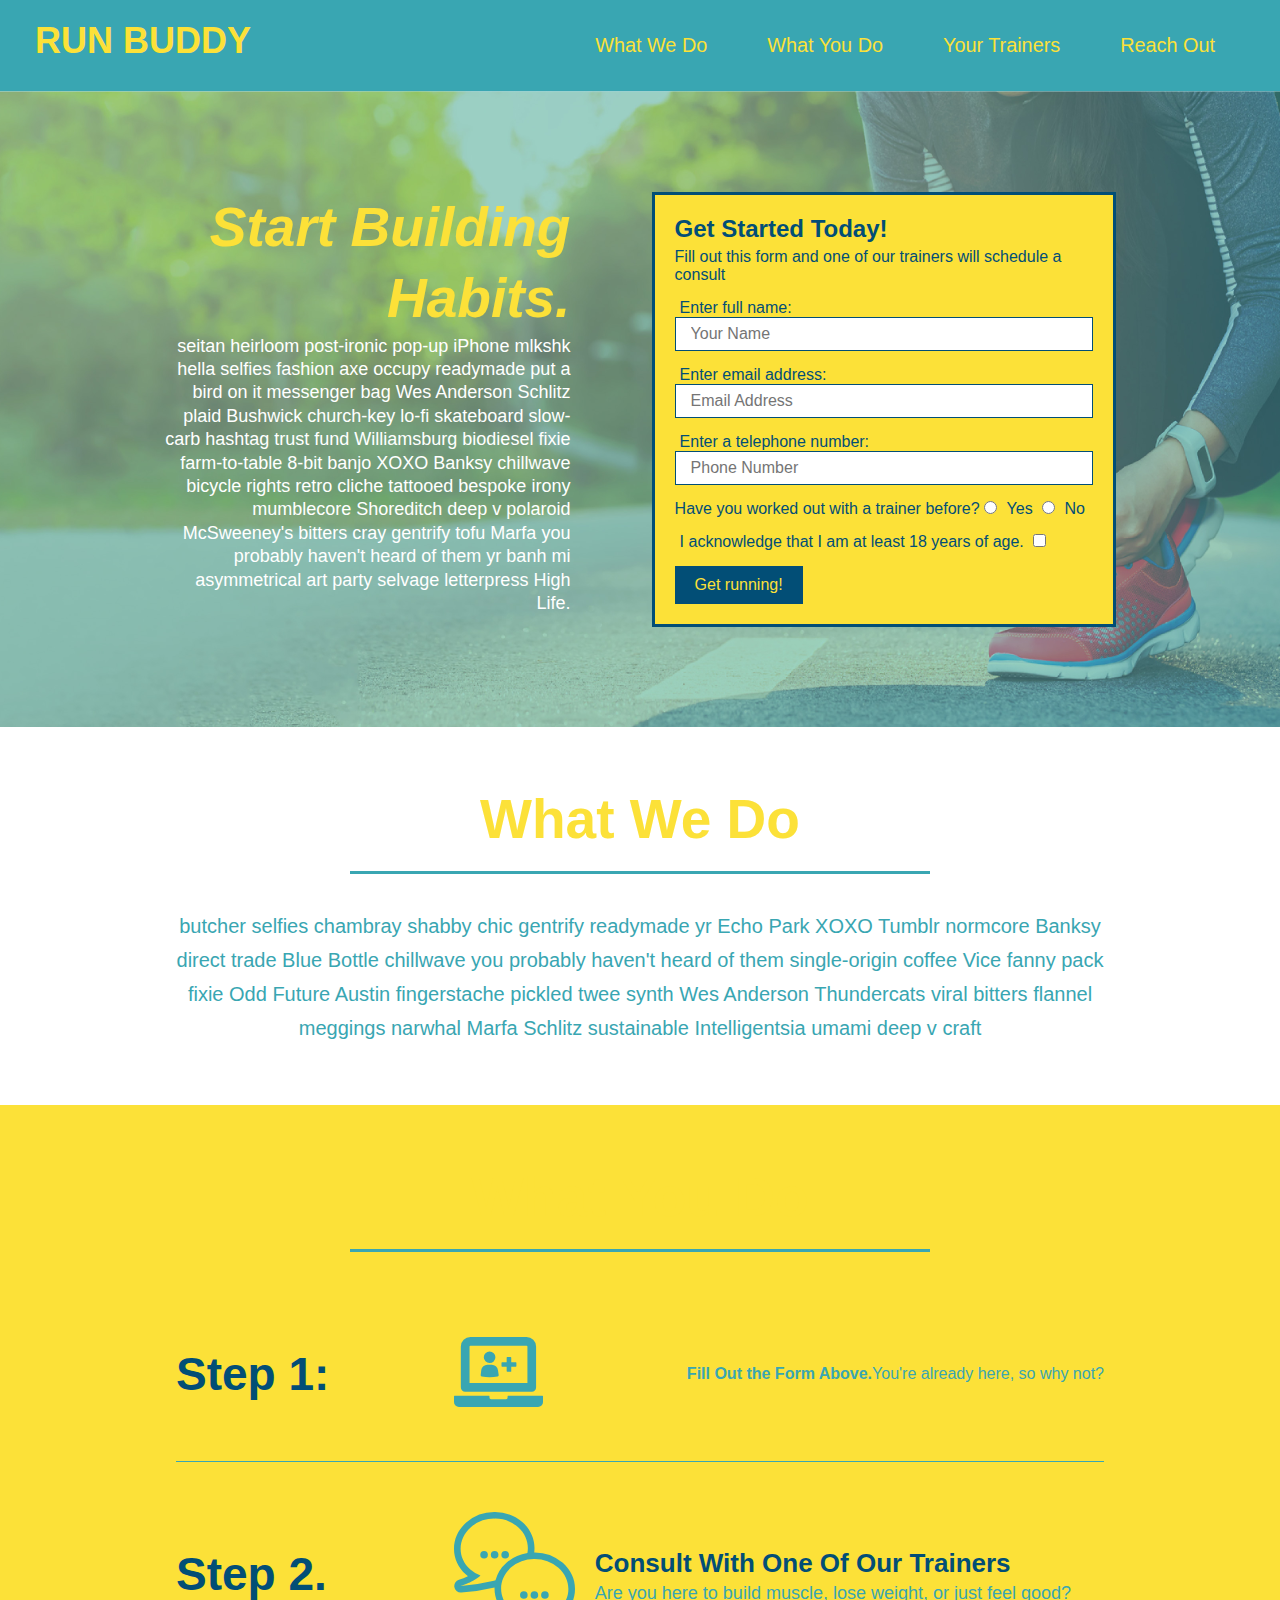
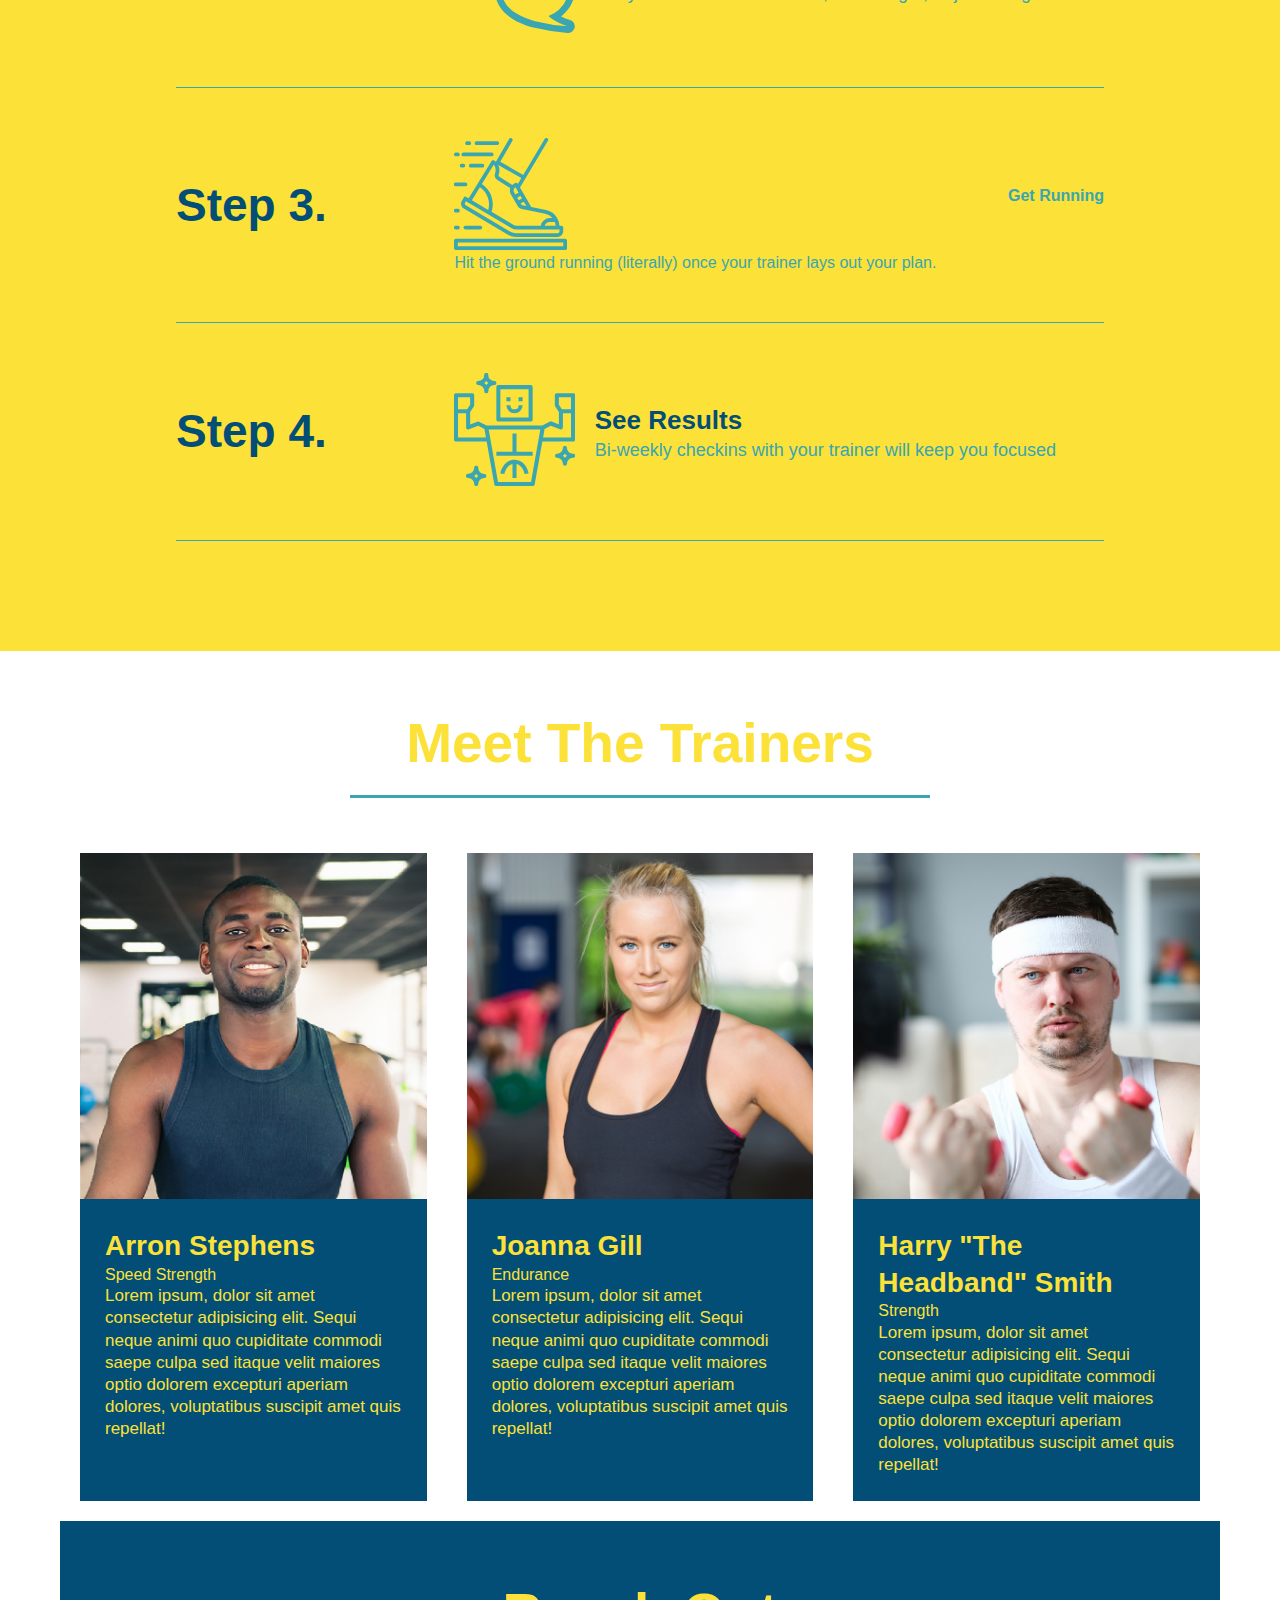
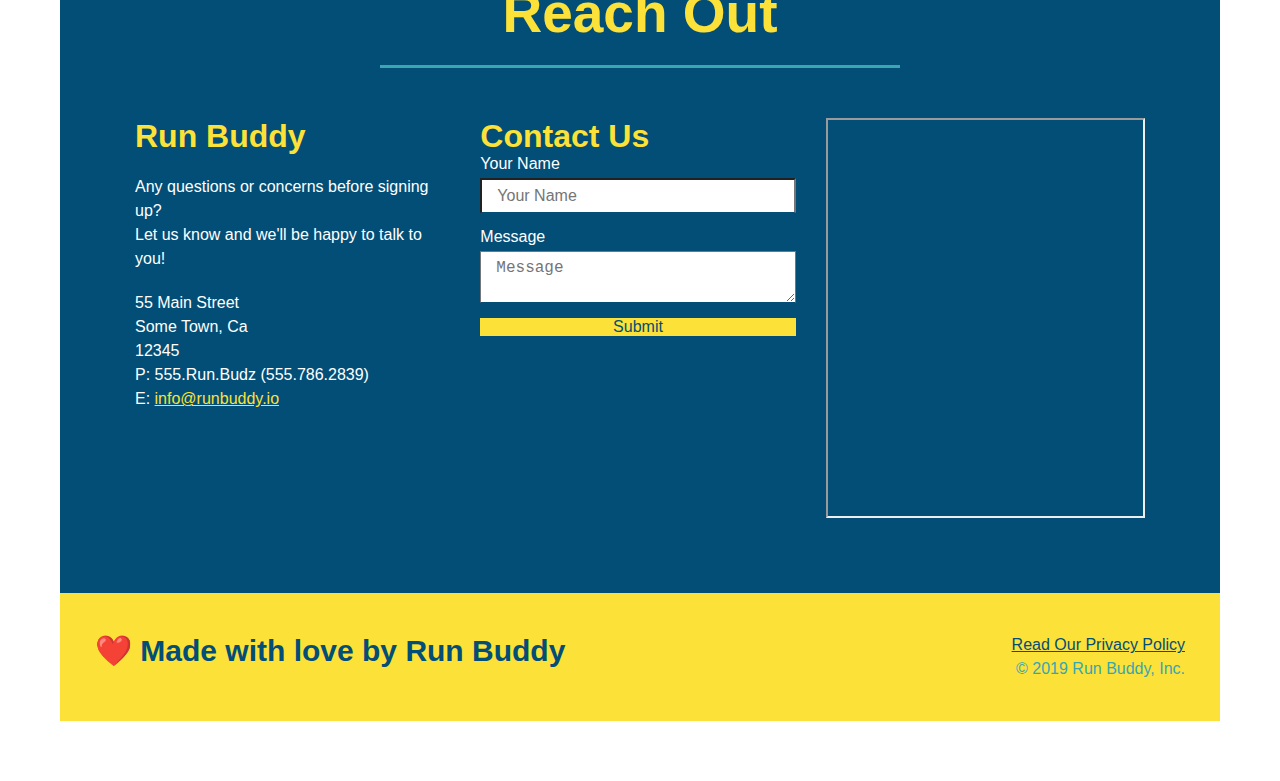
==== commit 1289e8a5: "fixing bugs and final touchesf" ====
--- a/index.html
+++ b/index.html
@@ -2,6 +2,7 @@
 <html>
     <head>
         <meta charset="UTF-8" />
+        <title>Run Buddy</title>
         <link rel="stylesheet" href="./assets/style.css" />
     </head>
     <body>
@@ -36,7 +37,8 @@
                     seitan heirloom post-ironic pop-up iPhone mlkshk hella selfies fashion axe occupy readymade put a bird on it messenger bag Wes Anderson Schlitz plaid Bushwick church-key lo-fi skateboard slow-carb hashtag trust fund Williamsburg biodiesel fixie farm-to-table 8-bit banjo XOXO Banksy chillwave bicycle rights retro cliche tattooed bespoke irony mumblecore Shoreditch deep v polaroid McSweeney's bitters cray gentrify tofu Marfa you probably haven't heard of them yr banh mi asymmetrical art party selvage letterpress High Life.
                 </p>
             </div>
-            <div class="hero-form"><h3>Get Started Today!</h3>
+            <div class="hero-form">
+                <h3>Get Started Today!</h3>
                 <p>Fill out this form and one of our trainers will schedule a consult</p>
              <!-- Add form element -->
             <form>
@@ -66,8 +68,6 @@
             </div>
         </section>
         <!-- end hero-->
-    <section>
-    </section>
     <!-- "what we do" section-->
     <section id="what-we-do" class="intro">
         <div class="flex-row">
@@ -88,51 +88,56 @@
             What You Do
           </h2>
         </div>
-        <div>
             <!-- insert this img element-->
-            <div class="step"></div>
+            <div class="step">
             <h3>Step 1:</h3>
             <div class="step-info">
                 <div class="step-img">
                     <img src="./assets/step-1.svg" alt="" />
+                    </div>
+                    <div class="step-text"></div>
                     <h4>Fill Out the Form Above.</h4>
                     <p>You're already here, so why not?</p>
                 </div>
             </div>
         </div>
         <div class="step">
-            <h3>Step 2: Consult with One of Our Trainers.</h3>
+            <h3>Step 2.</h3>
             <div class="step-info">
                 <div class="step-img">
                     <img src="./assets/step-2.svg" alt="" />
-                    <div class="step-text"></div>
+                    </div>
+                    <div class="step-text">
+                        <h4>Consult With One Of Our Trainers</h4>
                         <p>Are you here to build muscle, lose weight, or just feel good?</p>
                     </div>
                 </div>
             </div>
             <div class="step">
-                <h3>Step 3: Get Running.</h3>
+                <h3>Step 3.</h3>
                 <div class="step-info">
                     <div class="step-img">
                         <img src="./assets/step-3.svg" alt="" />
                     </div>
                     <div class="step-text"></div>
+                            <h4>Get Running</h4>
                             <p>Hit the ground running (literally) once your trainer lays out your plan.</p>
                         </div>
                     </div>
                 </div>
                     <div class="step">
-                        <h3>Step 4: See Results</h3>
+                        <h3>Step 4.</h3>
                         <div class="step-info">
                             <div class="step-img">
                                 <img src="./assets/step-4.svg" alt="" />
                                 </div>
                                 <div class="step-text">
+                                <h4>See Results</h4>
                                 <p>Bi-weekly checkins with your trainer will keep you focused</p>
                             </div>
                         </div>
                     </div>
-    </section>
+        </section>
     <!--"meet the trainers" section-->
     <section id="your-trainers">
         <div class="flex-row">
@@ -140,8 +145,8 @@
             Meet The Trainers
         </h2>
         </div>
-    </section>
-    <div class="trainer">
+    
+    <div class="trainers">
     <article class="trainer">
         <img src="./assets/trainer-1.jpg" alt="Arron Stephens in his workout clothes, ready to pump iron" />
         <div class="trainer-bio">
@@ -217,11 +222,11 @@
     </section>
     <!--footer-->
     <footer>
-        <h2><div>
-            <a"./privacy-policy.html">Read Our Privacy Policy</a><br />
+        <h2>❤️ Made with love by Run Buddy</h2>
+            <div>
+            <a href="./privacy-policy.html">Read Our Privacy Policy</a><br />
             &copy; 2019 Run Buddy, Inc.
-          </div>❤️ Made with love by Run Buddy</h2>
-    <link rel="stylesheet" href="./assets/css/style.css" />
+          </div>
     </footer>
 </body>
 </html>--- a/assets/style.css
+++ b/assets/style.css
@@ -37,6 +37,9 @@
     
     margin: 7px 0;
   }
+  header nav {
+    margin: 7px 0;
+  }
   
   header nav ul li a {
     margin: 0 30px;
@@ -54,7 +57,7 @@
   footer h2 {
   
   color: #024e76;
-  font-size: 25px;
+  font-size: 30px;
   margin: 0;
 }
 footer div {
@@ -89,13 +92,27 @@
 .hero-form p {
   margin: 5px 0 15px 0;
 }
-.h3 {
-  font-size: 7px;
+
+.hero-cta {
+  width: 35%;
+  text-align: right;
+  margin: 3.5%;
+  color: #fff;
+  font-size: 18px;
+  line-height: 1.3;
+}
+.hero-cta h2 {
+  font-style: italic;
+  font-size: 55px;
+  color: #fce138;
+}
+.hero-form h3 {
+  font-size: 24px;
   margin: 0;
 }
 .form-input{
   border: 1px solid #024e76;
-  display:block;
+  display: block;
   padding: 7px 15px;
   font-size: 16px;
   color: #024e76;
@@ -116,17 +133,19 @@
   line-height: 1.7;
   color: #39a6b2;
   width: 80%;
-  font-size: 21px;
+  font-size: 20px;
   margin: 0 auto;
   text-align: center;
 }
-.steps {
-  background: #fce138;
-}
+
 .section-title {
   font-size: 55px;
   color: #024e76;
   border-bottom: 3px solid;
+  padding-bottom: 20px;
+  text-align: center;
+  margin: 0 auto 35px auto;
+  width: 50%
 }
 
 .primary-border {
@@ -137,52 +156,7 @@
   border-color: #39a6b2;
 }
 
-.step h3 {
-  color: #024e76;
-  font-size: 46px;
-  flex: 1 30%;
-}
-.step-text p {
-  color: #39a6b2;
-  font-size: 18px;
-}
-.trainers {
-  width:100%;
-  margin: 0 auto;
-  display: flex;
-  flex-wrap: wrap;
-  justify-content: space-around;
-  }
-.trainer {
-  margin: 20px;
-  background: #024e76;
-  color :#fce138;
-  flex: 1;
-}
-.trainer img {
-  width: 100%;
-}
-.trainer-bio, .trainer-bio p {
-  padding: 25px;
-  line-height: 1.3;
-}
-.text-left {
-  text-align: left;
-}
-.text-right {
-  text-align: right;
-}
-.trainer-bio h3 {
-  font-size: 28px;
-}
-.trainer-bio h4 {
-  font-weight: lighter;
-  font-size: 22 px;
-  margin-bottom: 15 px;
-}
-.trainer-bio p {
-  font-size: 17px;
-  }
+
 .contact {
   background-color: #024e76;
   color: #fce138;
@@ -197,46 +171,26 @@
   margin: 0 auto 35px auto;
   width: 50%;
 }
-.contact-info iframe {
-height: 400px;
-}
-.contact-info div {
-  color: white;
-}
-.contact-info h3{
-color: #fce138;
-font-size: 32px;
-}
-.contact-info p, .contact-info address {
-  margin: 20px 0;
-  line-height: 1.5;
-  font-size: 16px;
-  font-style: normal;
-}
-.contact-info a {
-  color: #fce138;
-}
-
-.hero-cta {
-  width: 35%;
-  text-align: right;
-  margin: 3.5%;
-  color: #fff;
+
+.flex-row {
+  display: flex;
+}
+.step h3 {
+  color: #024e76;
+  font-size: 46px;
+  flex: 1 30%;
+}
+.step-text p {
+  color: #39a6b2;
   font-size: 18px;
-  line-height: 1.3;
-}
-.hero-cta h2 {
-  font-style: italic;
-  font-size: 55px;
-  color: #fce138;
-}
-.flex-row {
-  display: flex;
 }
 .step-text h4 {
   font-size: 26px;
   line-height: 1.5;
   color: #024e76;
+}
+.steps {
+  background: #fce138;
 }
 .step {
   margin: 50px auto;
@@ -264,10 +218,49 @@
 .step-img img {
   max-width: 100%;
 }
-.contact-info  > * {
+.trainers {
+  width:100%;
+  margin: 0 auto;
+  display: flex;
+  flex-wrap: wrap;
+  justify-content: space-around;
+  }
+.trainer {
+  margin: 20px;
+  background: #024e76;
+  color :#fce138;
+  flex: 1;
+}
+.trainer img {
+  width: 100%;
+}
+.trainer-bio{
+  padding: 25px;
+  line-height: 1.3;
+}
+.text-left {
+  text-align: left;
+}
+.text-right {
+  text-align: right;
+}
+.trainer-bio h3 {
+  font-size: 28px;
+}
+.trainer-bio h4 {
+  font-weight: lighter;
+  font-size: 22 px;
+  margin-bottom: 15 px;
+}
+.trainer-bio p {
+  font-size: 17px;
+  }
+.contact-info {
   display: flex;
   justify-content: space-between;
   flex-wrap: wrap;
+}
+  .contact-info  > * {
   flex: 1;
   margin: 15px;
 }
@@ -289,4 +282,23 @@
   text-align: center;
   padding: 15 px 0;
   font-size: 16px;
-}+}
+.contact-info iframe {
+  height: 400px;
+  }
+  .contact-info div {
+    color: white;
+  }
+  .contact-info h3{
+  color: #fce138;
+  font-size: 32px;
+  }
+  .contact-info p, .contact-info address {
+    margin: 20px 0;
+    line-height: 1.5;
+    font-size: 16px;
+    font-style: normal;
+  }
+  .contact-info a {
+    color: #fce138;
+  }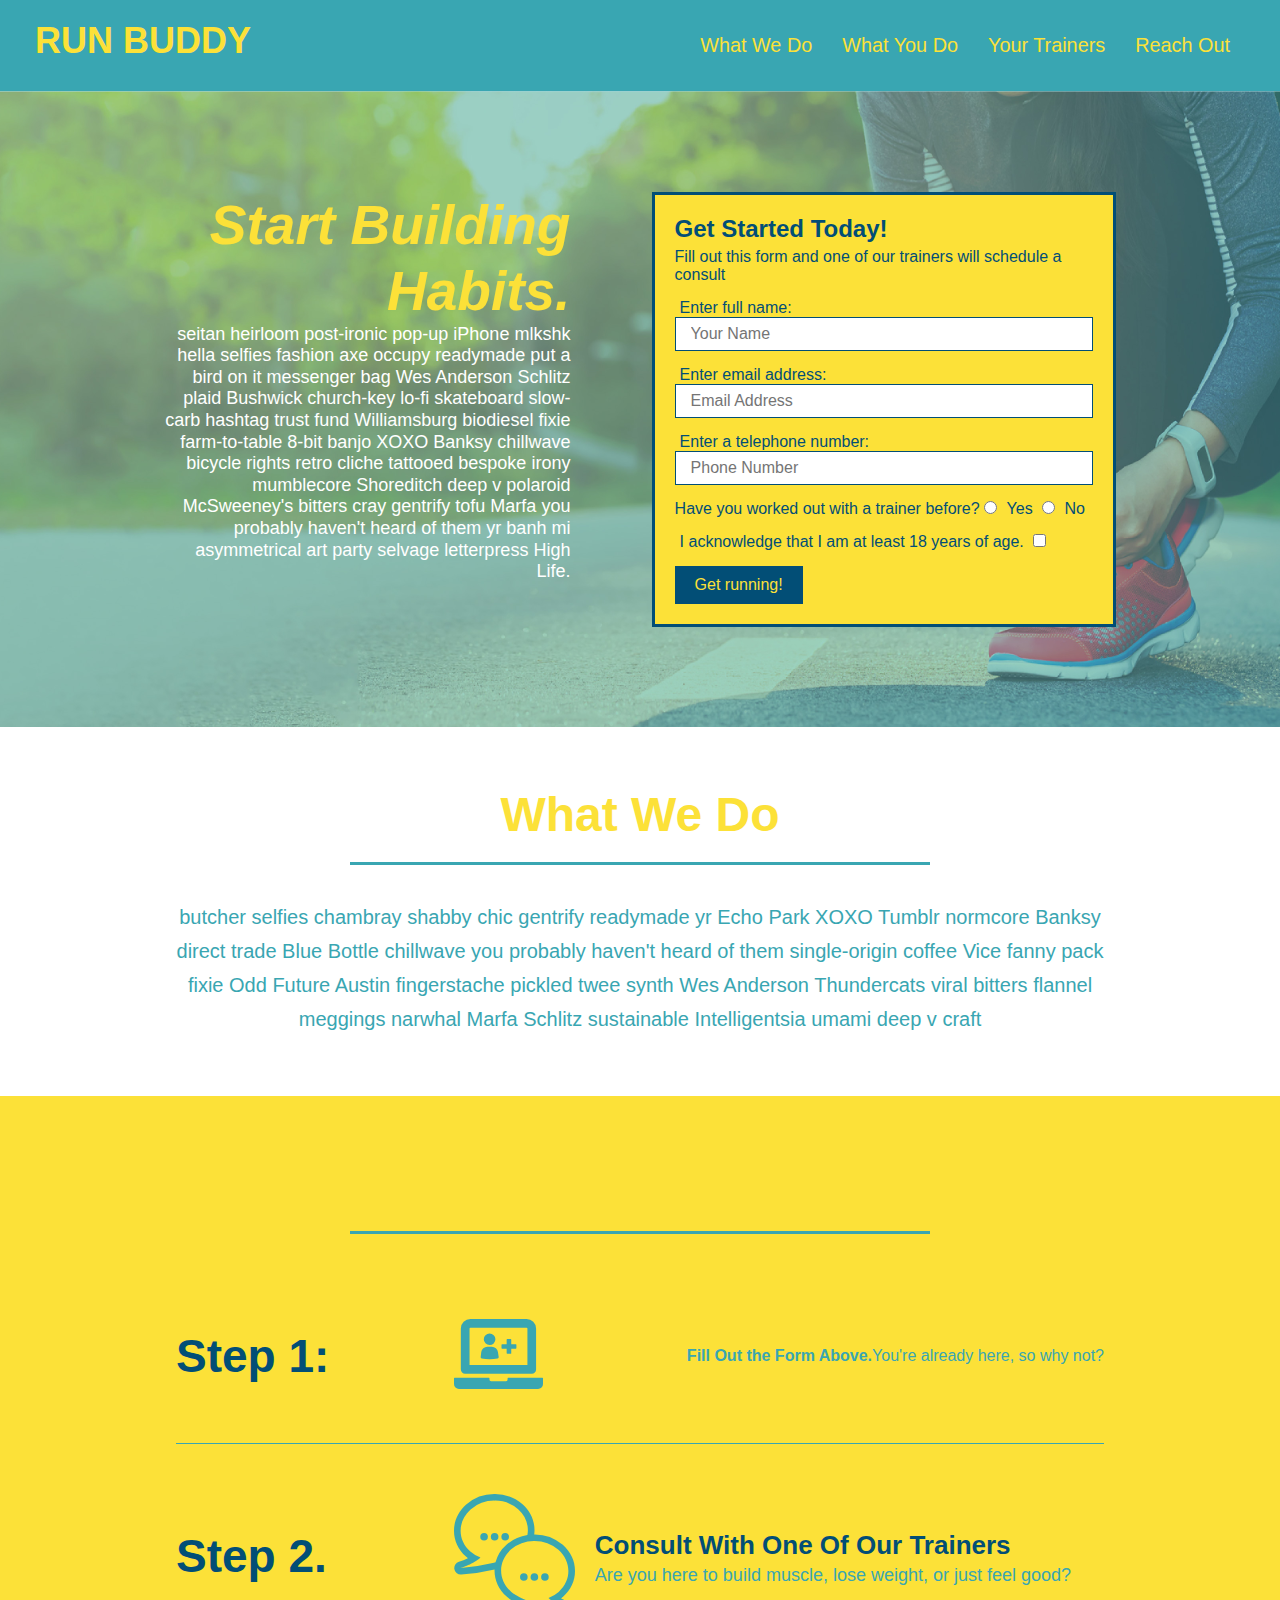
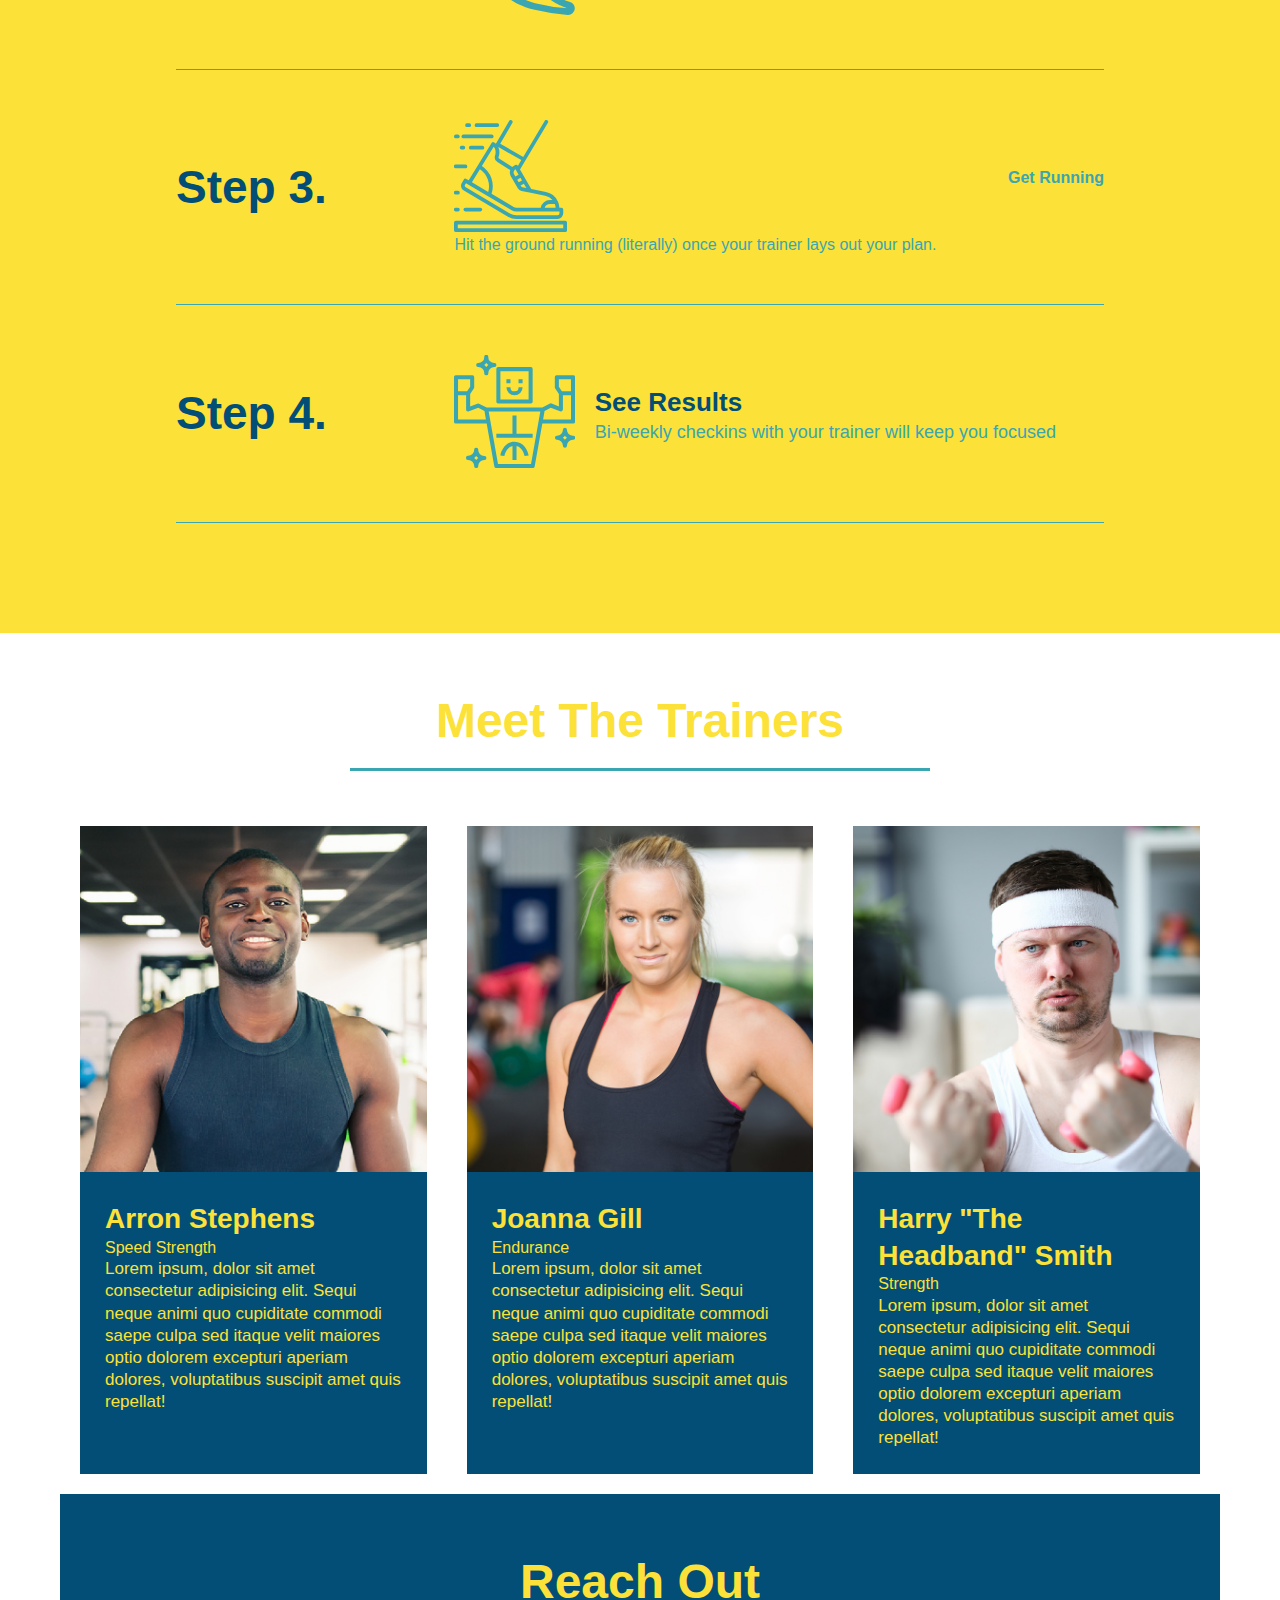
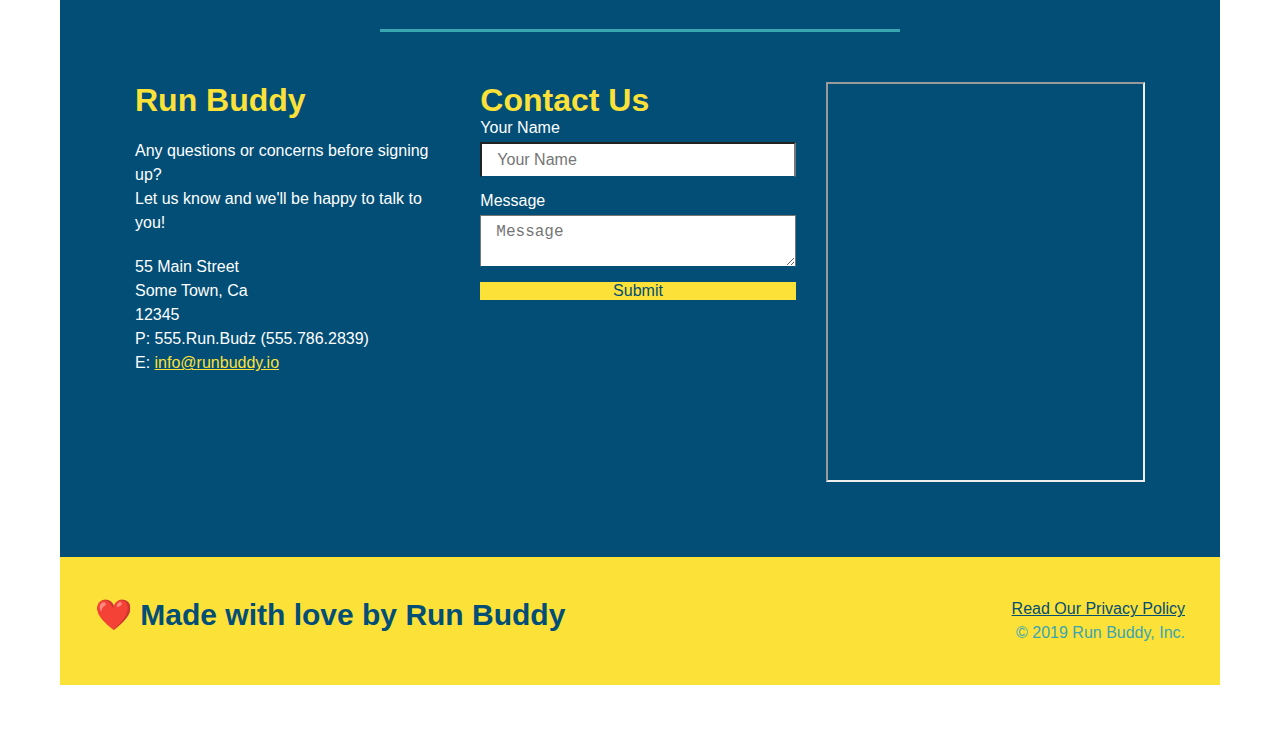
==== commit f8526785: "media queries" ====
--- a/index.html
+++ b/index.html
@@ -1,6 +1,7 @@
 <!DOCTYPE html>
 <html>
     <head>
+        <meta name="viewport" content="width=device-width, initial-scale=1.0" />
         <meta charset="UTF-8" />
         <title>Run Buddy</title>
         <link rel="stylesheet" href="./assets/style.css" />
--- a/assets/style.css
+++ b/assets/style.css
@@ -42,7 +42,7 @@
   }
   
   header nav ul li a {
-    margin: 0 30px;
+    padding: 10px 15px;
     font-weight: lighter;
     font-size: 1.55vw;
   }
@@ -79,6 +79,7 @@
   display:flex;
   justify-content: center;
   flex-wrap: wrap;
+  align-items: flex-start;
 }
 /*Hero Style End */
 .hero-form {
@@ -99,7 +100,7 @@
   margin: 3.5%;
   color: #fff;
   font-size: 18px;
-  line-height: 1.3;
+  line-height: 1.2;
 }
 .hero-cta h2 {
   font-style: italic;
@@ -139,7 +140,7 @@
 }
 
 .section-title {
-  font-size: 55px;
+  font-size: 48px;
   color: #024e76;
   border-bottom: 3px solid;
   padding-bottom: 20px;
@@ -301,4 +302,20 @@
   }
   .contact-info a {
     color: #fce138;
-  }+  }
+  /* MEDIA QUERY FOR SMALLER DESKTOP SCREENS AND SMALLER */
+@media screen and (max-width: 980px) {
+  
+}
+
+/* MEDIA QUERY FOR TABLETS AND SMALLER */
+@media screen and (max-width: 768px) {
+  
+  
+}
+
+/* MEDIA QUERY FOR MOBILE PHONES AND SMALLER */
+@media screen and (max-width: 575px) {
+  
+  
+}